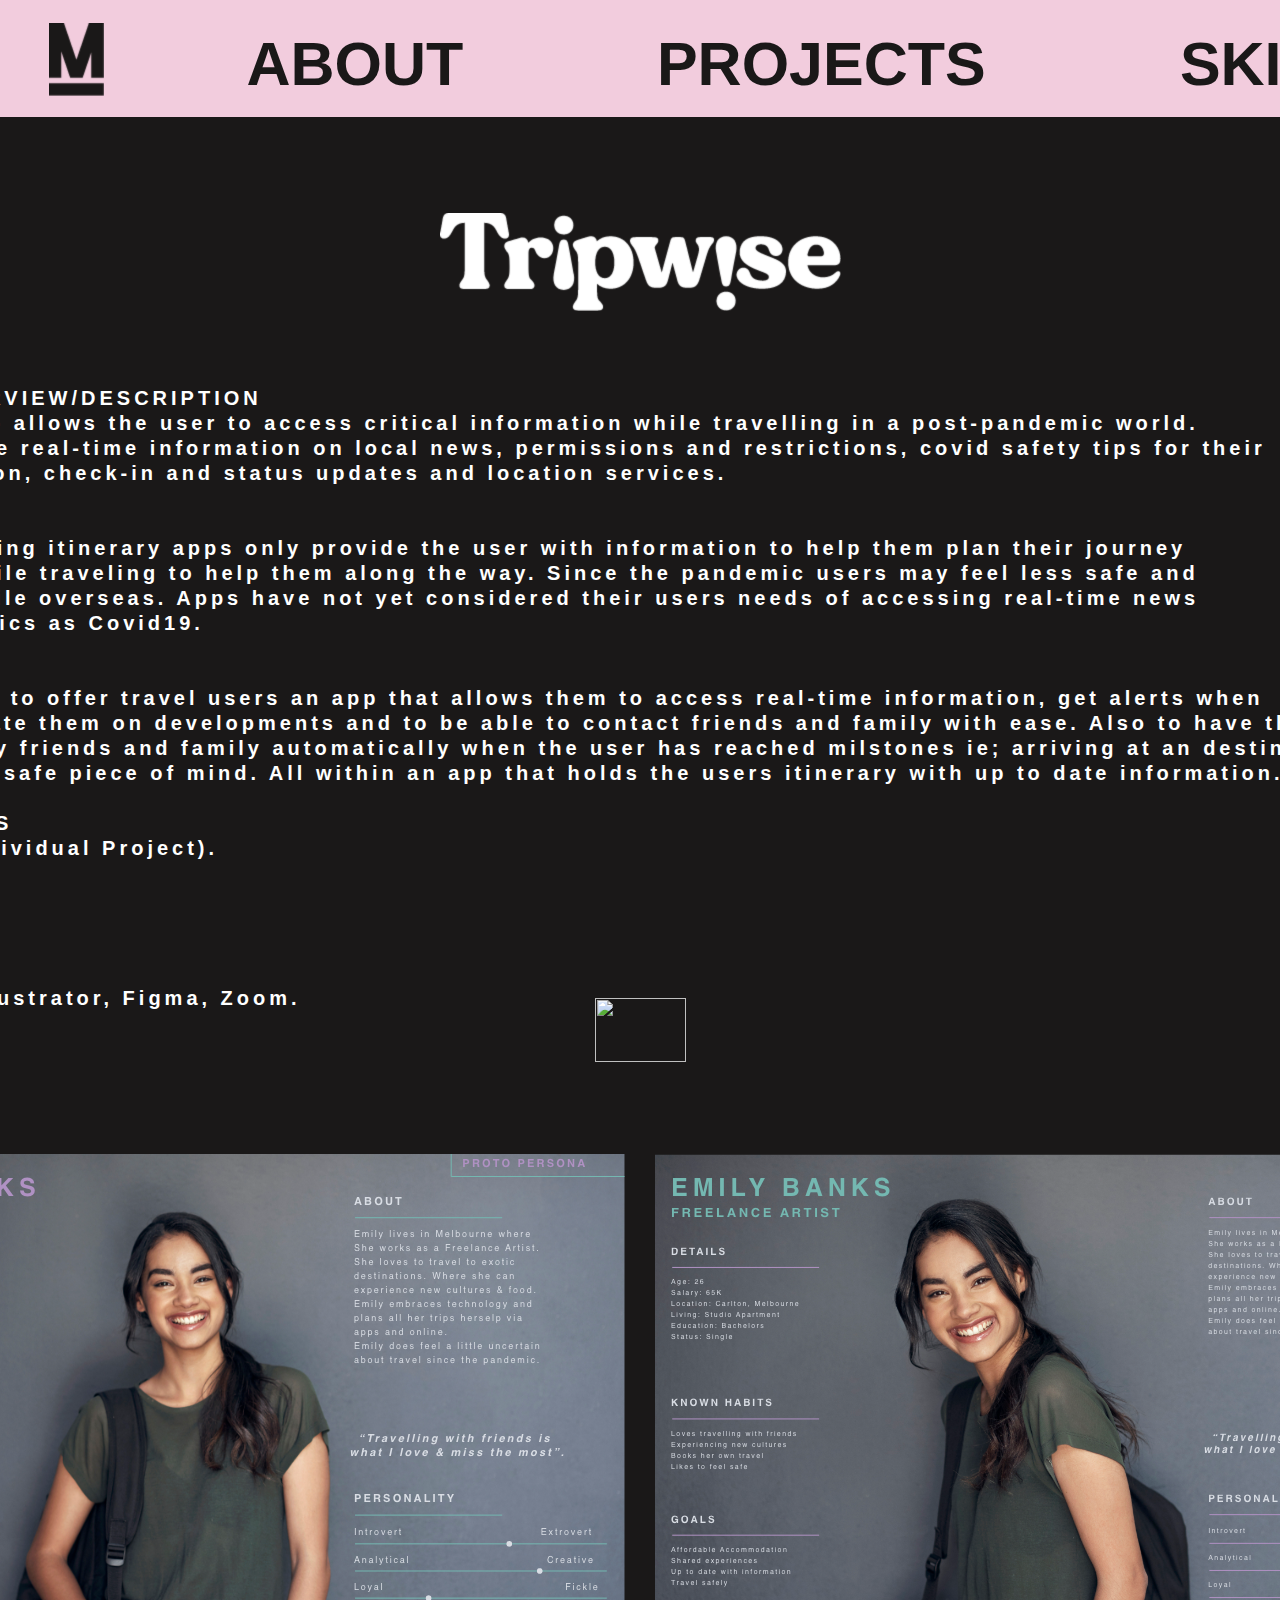
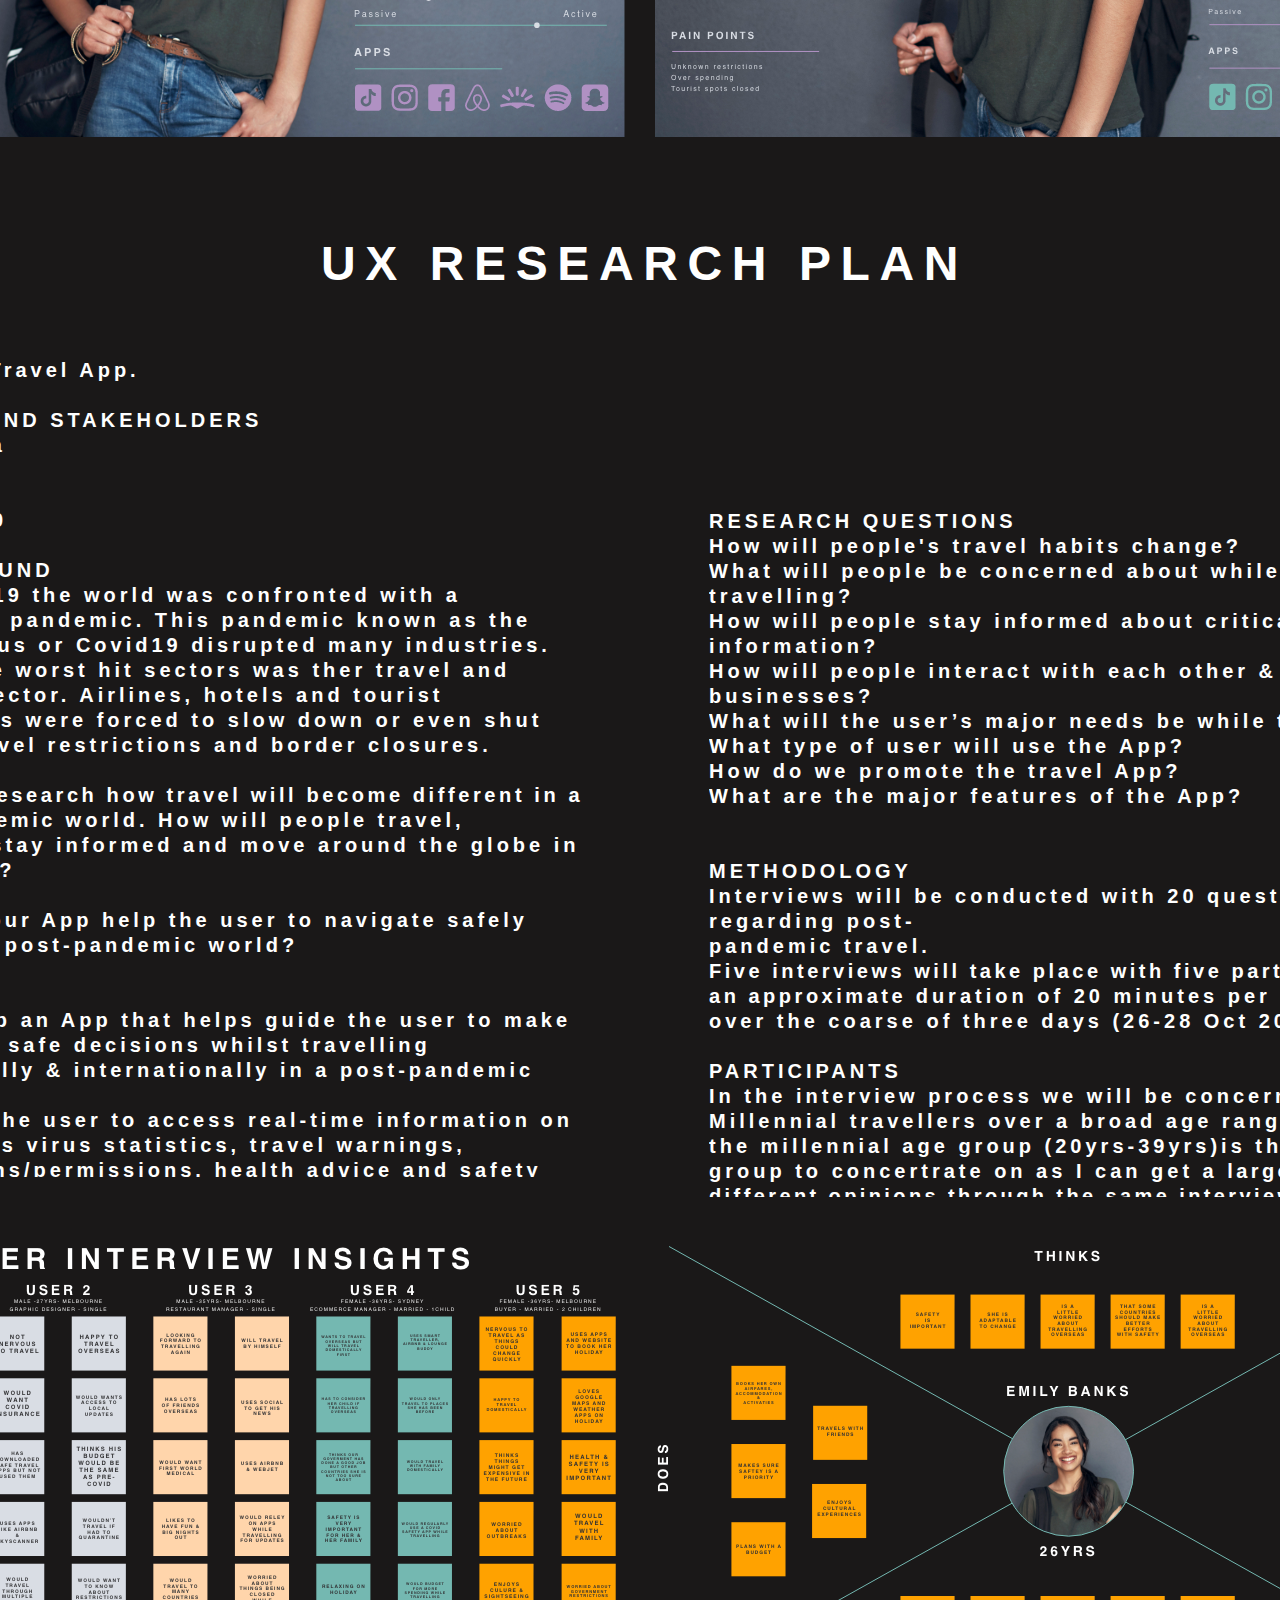
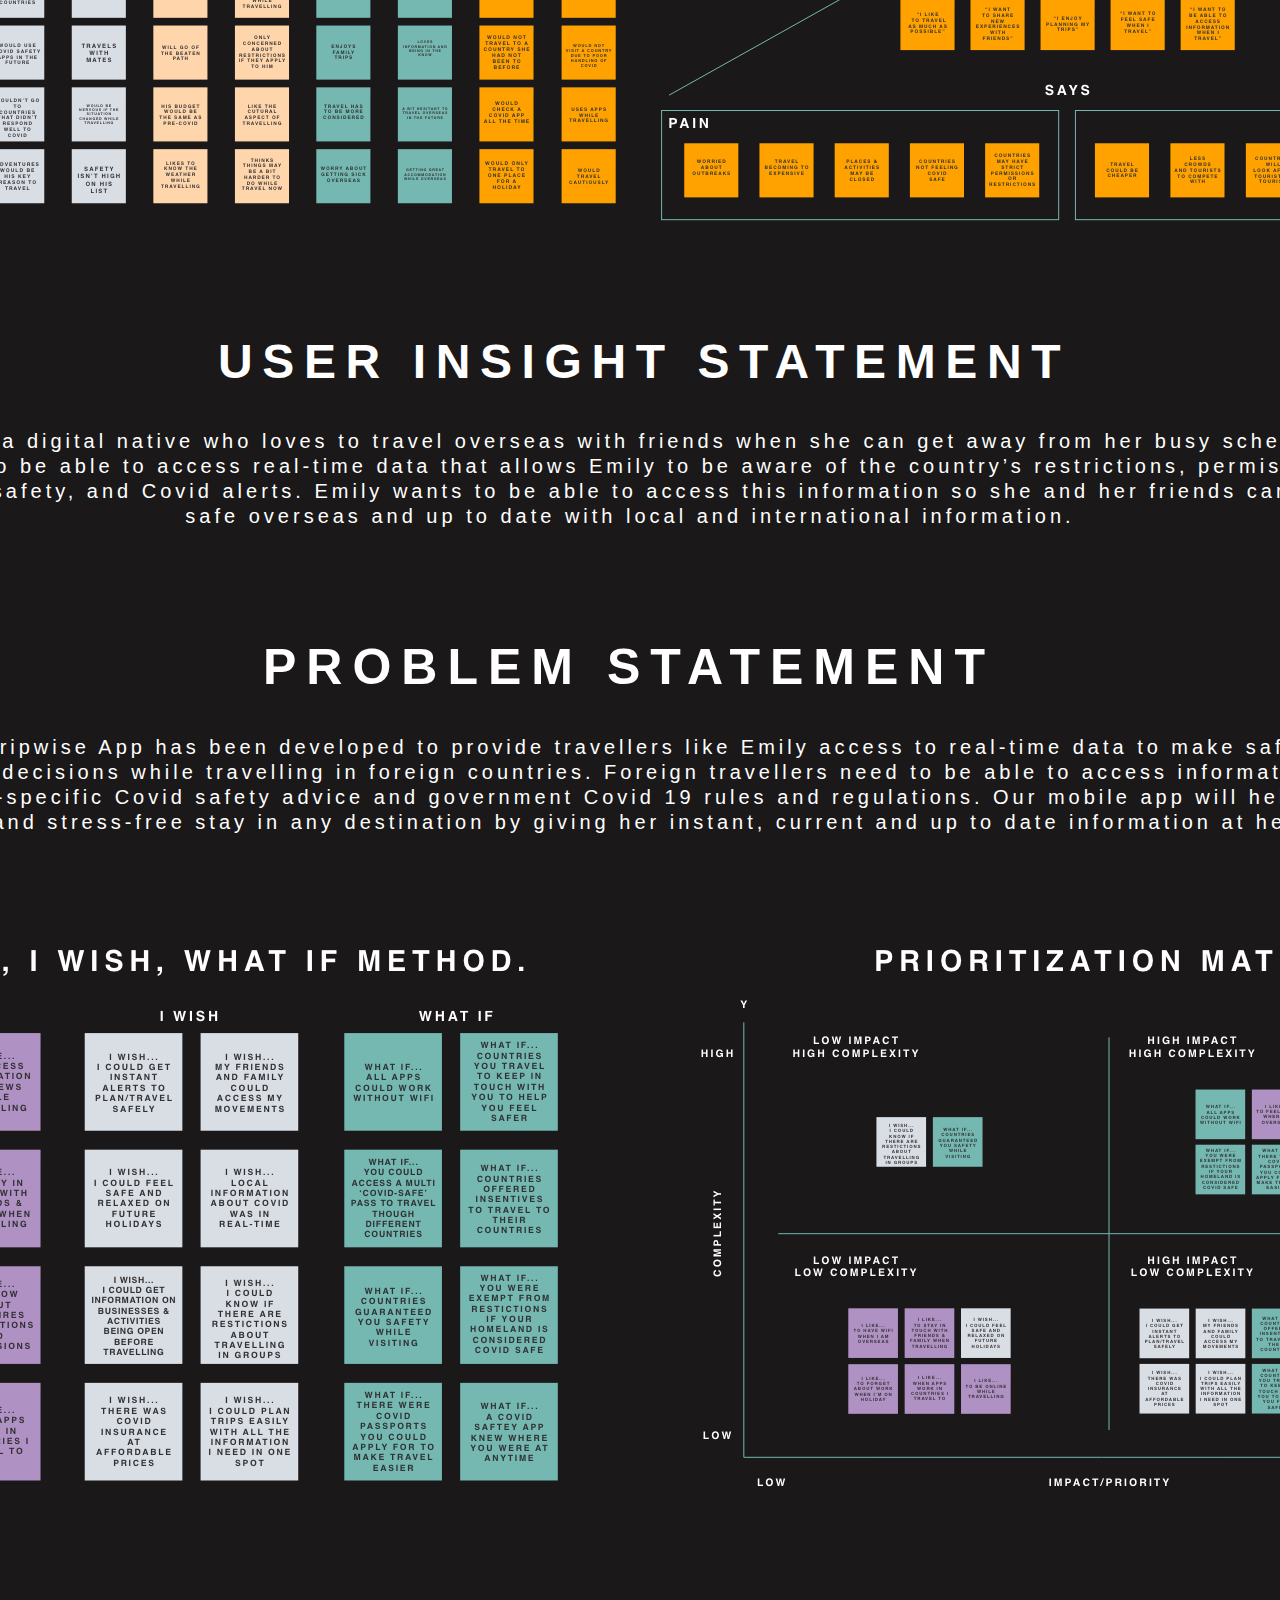
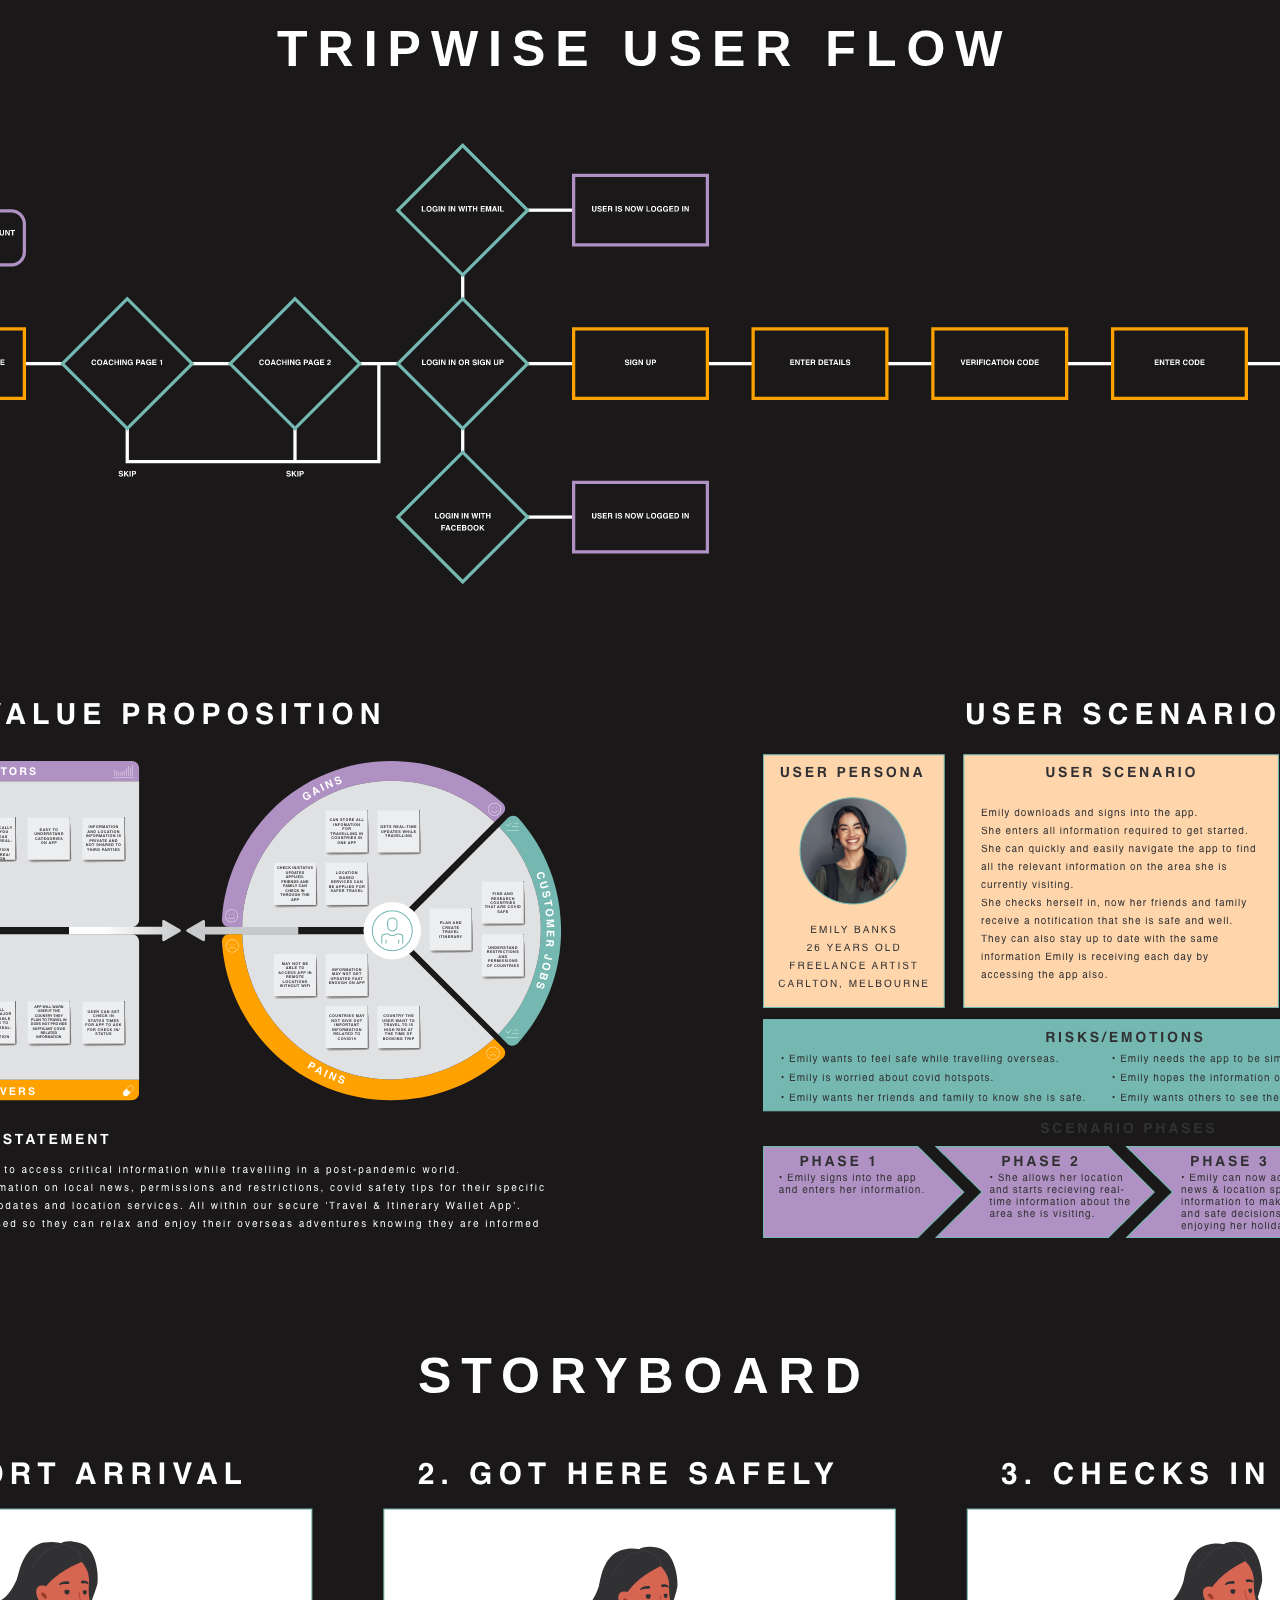
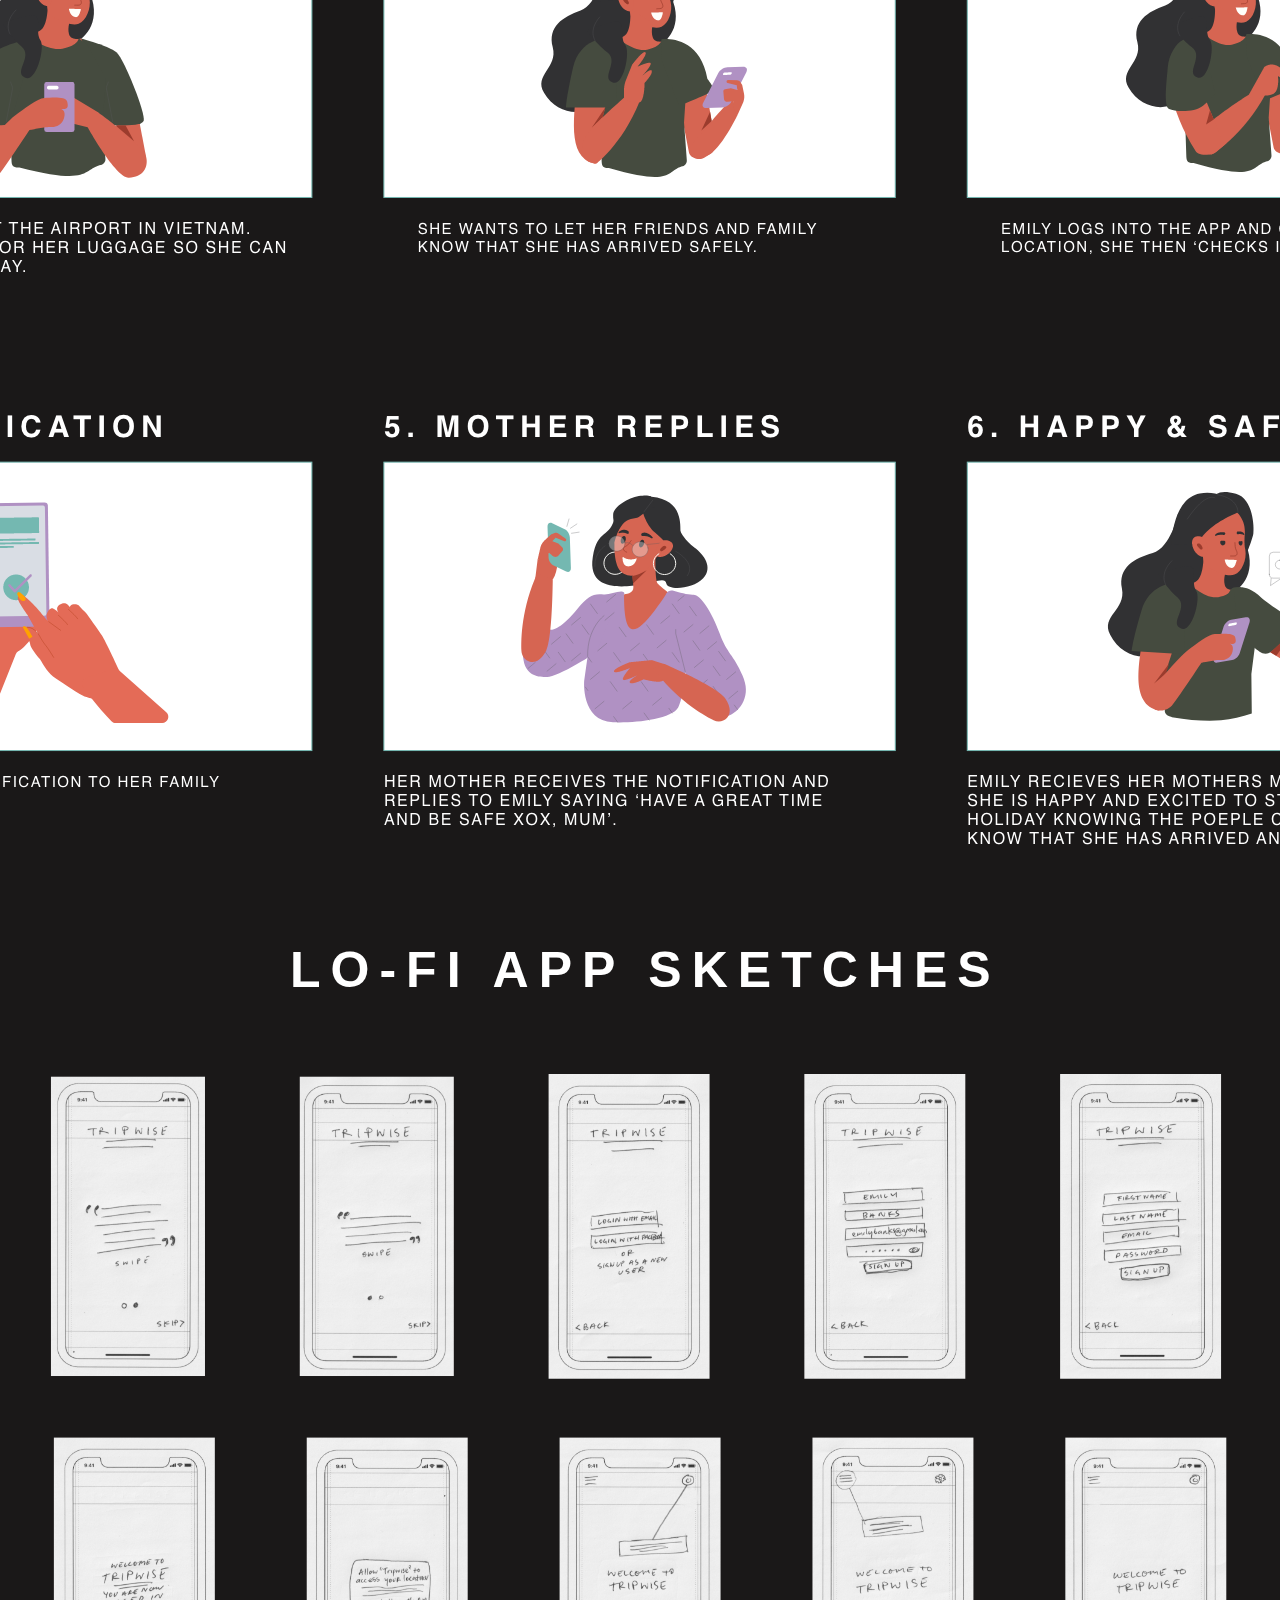
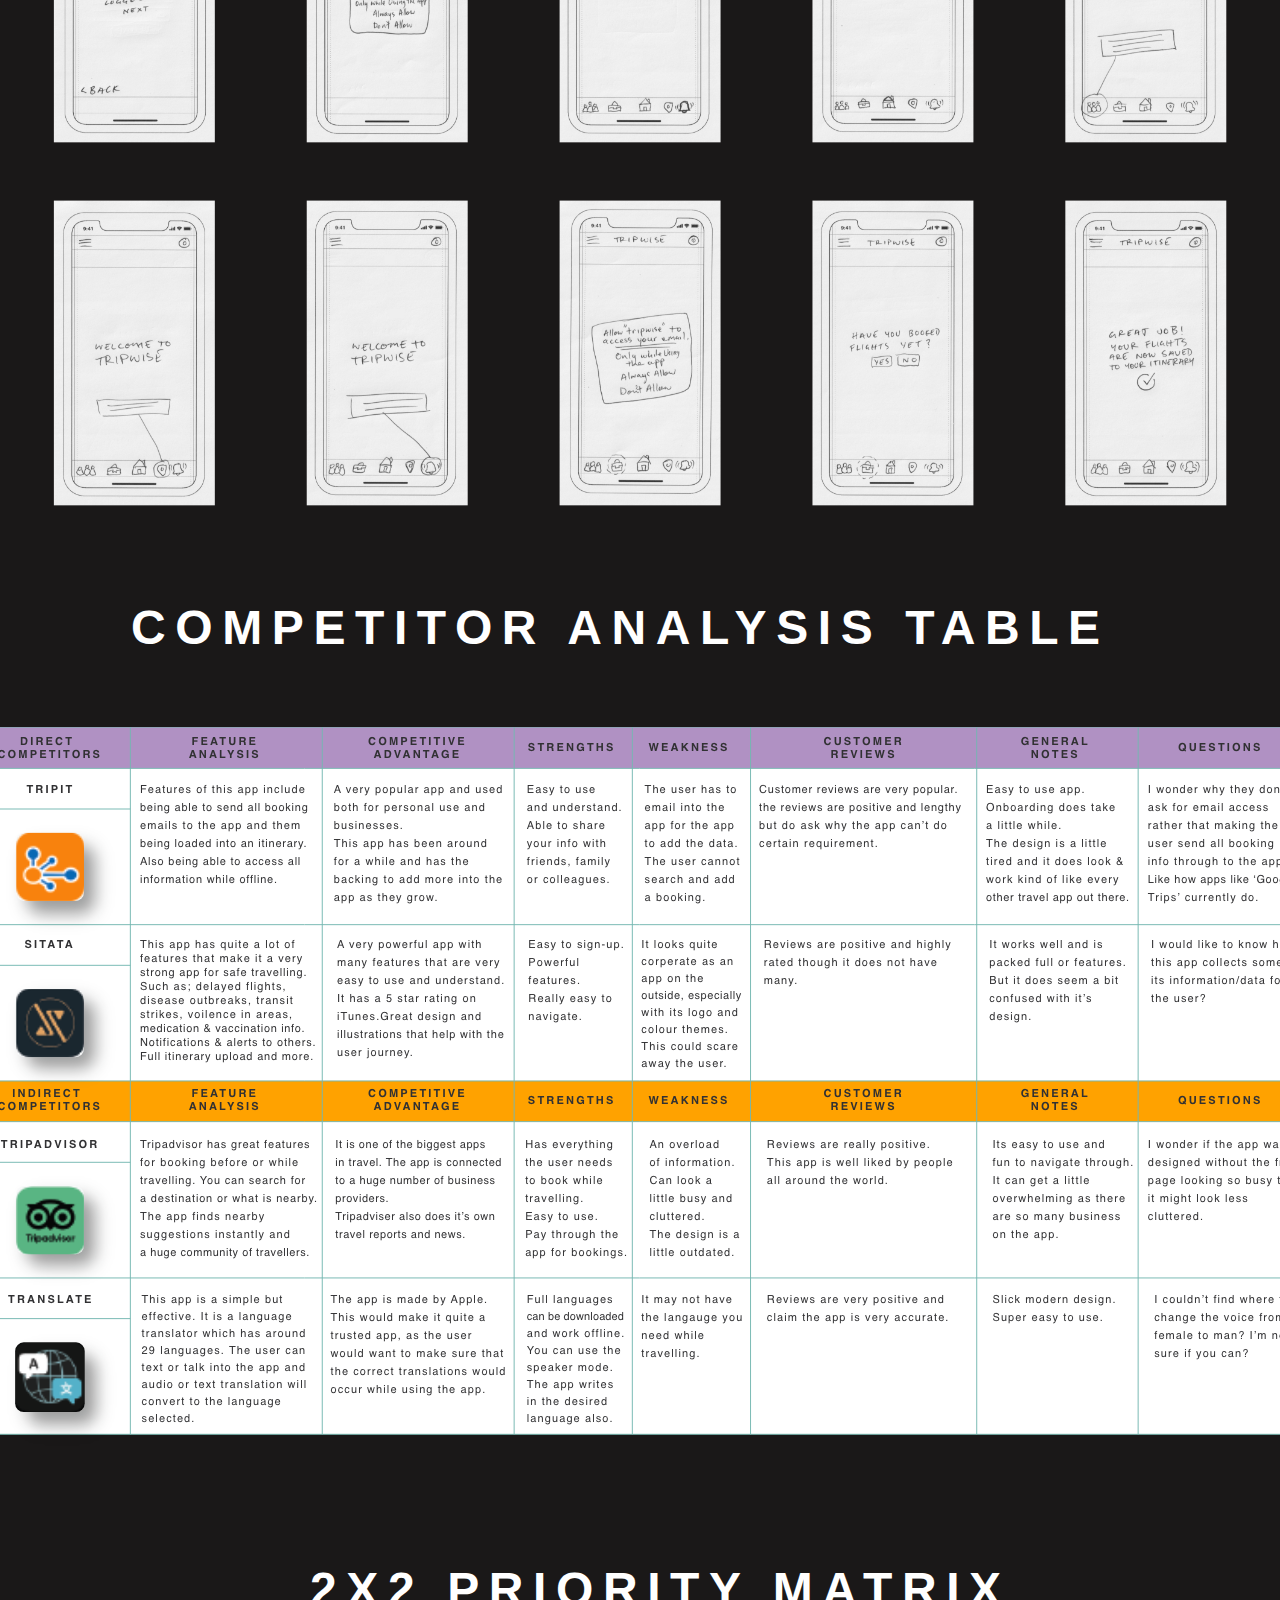
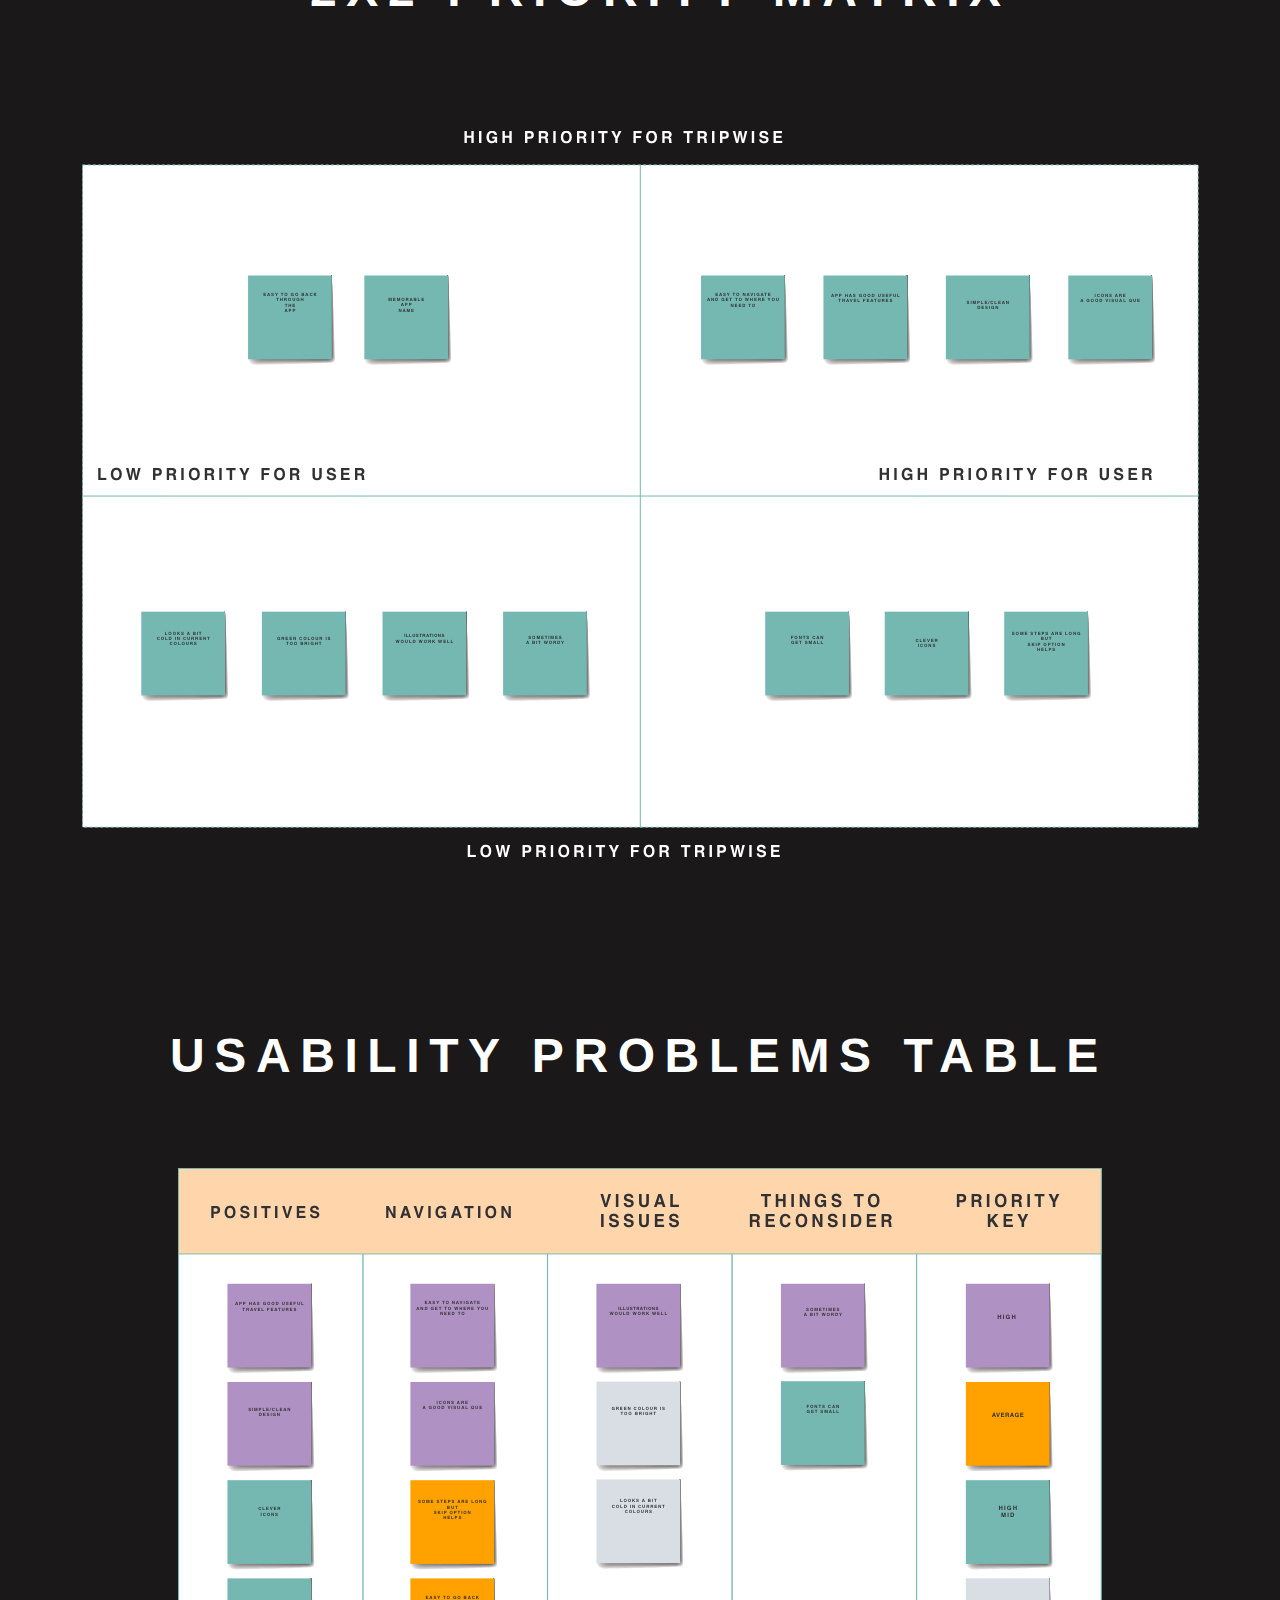
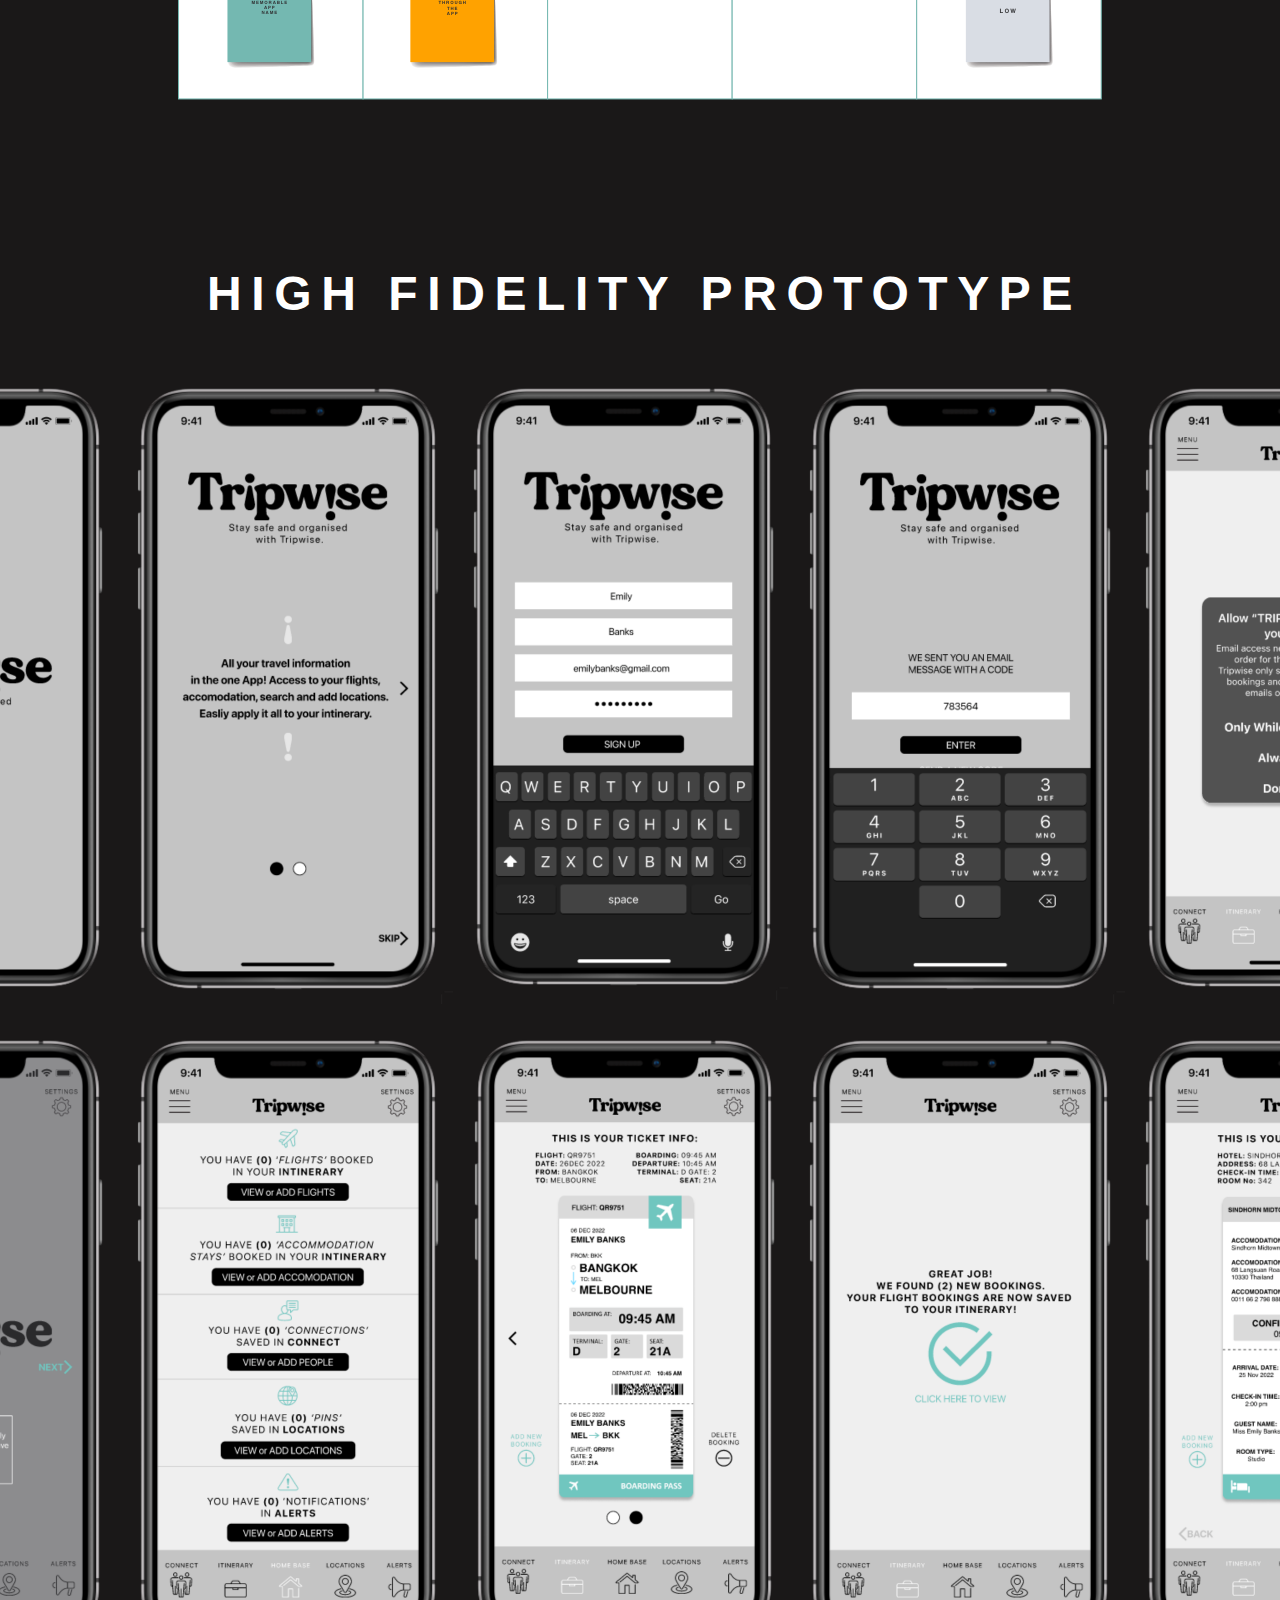
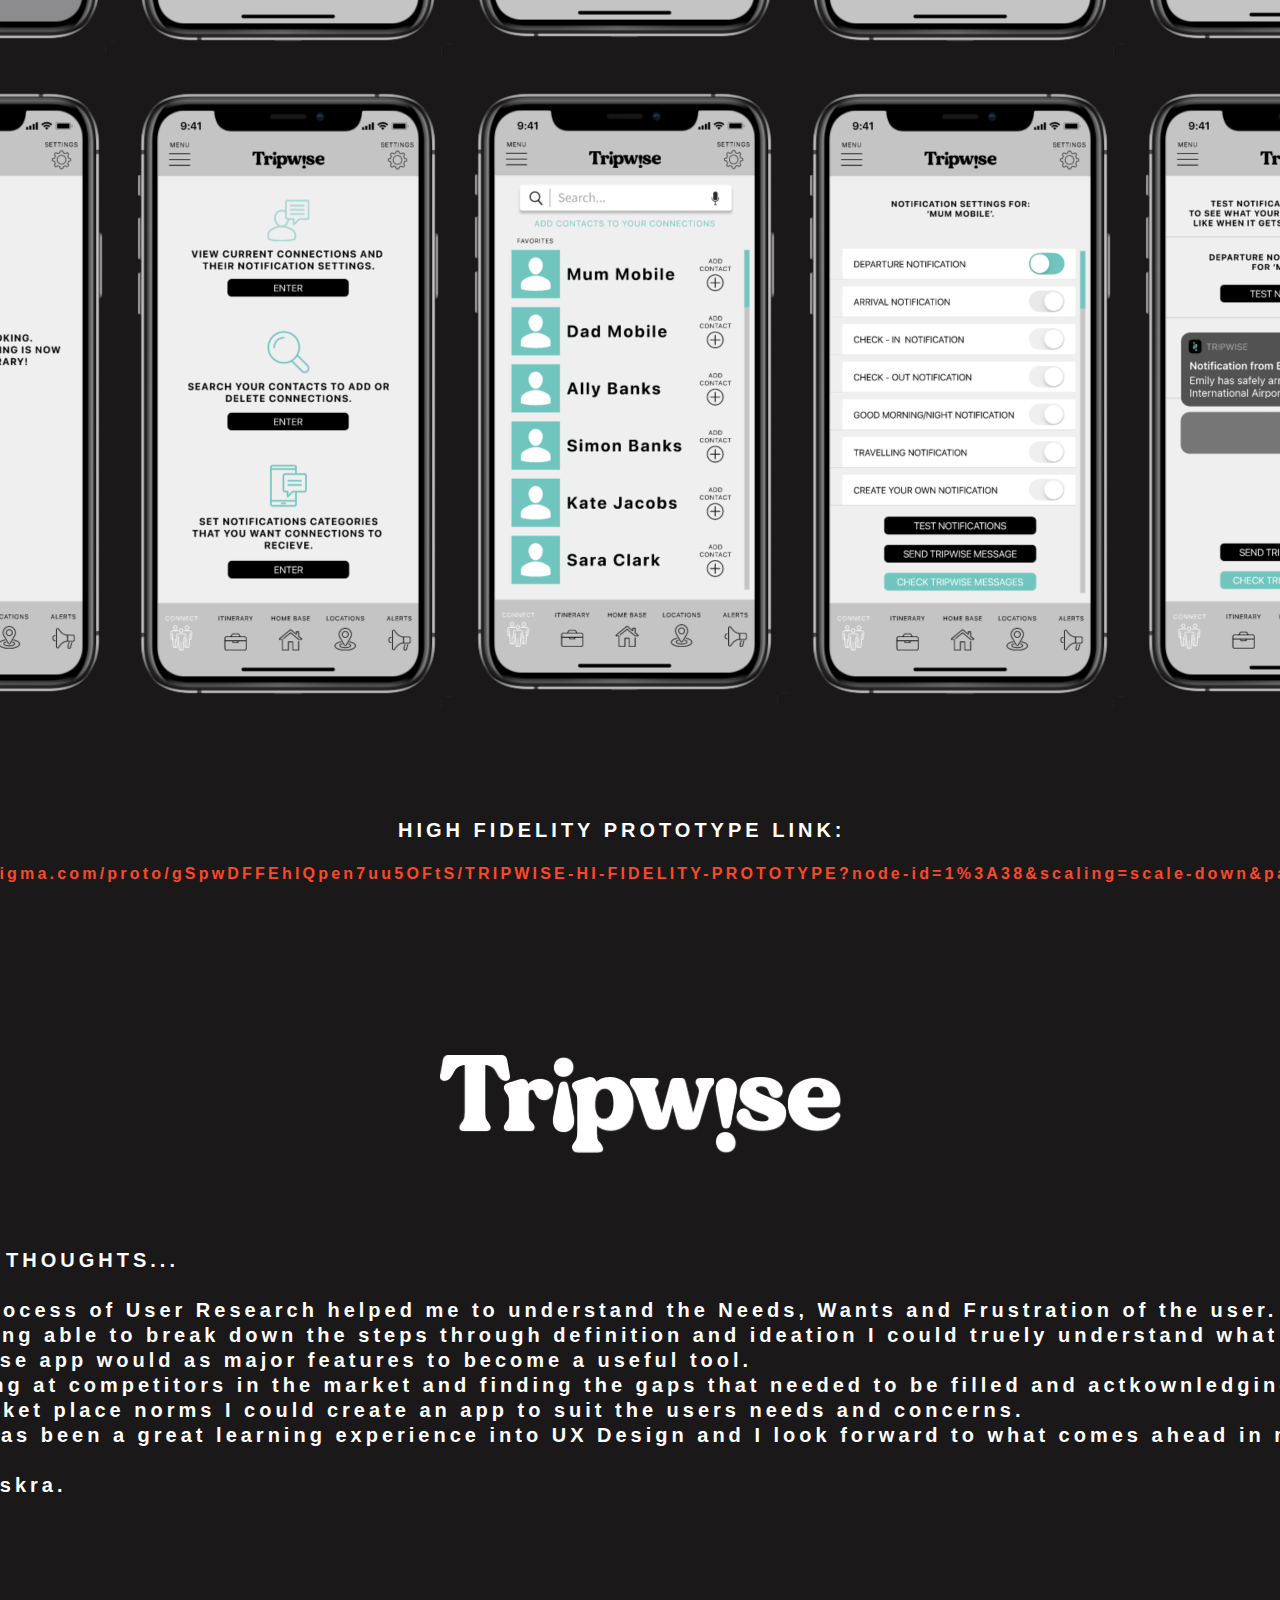
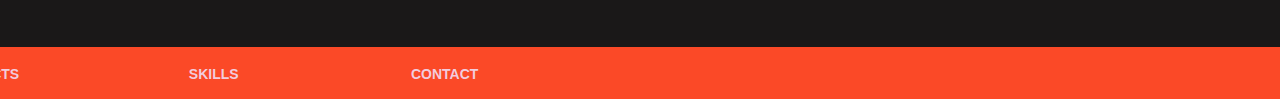
==== tripwise.html @ 187803b4 "UPDATE" ====
<!DOCTYPE html>
<html>
  <head>
    <meta charset="UTF-8" />
    <meta name="viewport" content="width=1920, maximum-scale=1.0" />
    <meta name="og:type" content="website" />
    <meta name="twitter:card" content="photo" />
    <link rel="stylesheet" type="text/css" href="css/tripwise.css" />
    <style>
      @font-face {
        font-family: "Arial-Regular";
        font-style: normal;
        font-weight: 400;
        src: url("https://anima-uploads.s3.amazonaws.com/5c58c99ae21217000c4e869b/arial.otf") format("opentype");
      }

      @font-face {
        font-family: "Helvetica-BoldOblique";
        font-style: normal;
        font-weight: 700;
        src: url("https://anima-uploads.s3.amazonaws.com/5c7cb745985a58000ca31558/Helvetica-BoldOblique.ttf")
          format("truetype");
      }

      @font-face {
        font-family: "Helvetica-Regular";
        font-style: normal;
        font-weight: 400;
        src: url("https://anima-uploads.s3.amazonaws.com/5eae8edb379f4b2f41f99ab5/Helvetica_33244fbeea10f093ae87de7a994c3697.ttf")
          format("truetype");
      }

      @font-face {
        font-family: "Helvetica";
        font-style: normal;
        font-weight: 1 1000;
        src: url("https://anima-uploads.s3.amazonaws.com/5eae8edb379f4b2f41f99ab5/Helvetica_33244fbeea10f093ae87de7a994c3697.ttf")
          format("truetype");
      }

      @font-face {
        font-family: "Helvetica-Bold";
        font-style: normal;
        font-weight: 700;
        src: url("https://anima-uploads.s3.amazonaws.com/5c5ae8b04a6c4e00097c3ec2/Helvetica-Bold.ttf")
          format("truetype");
      }

      .component-wrapper a,
      .screen a {
        text-decoration: none;
        display: contents;
      }

      .full-width-a {
        width: 100%;
      }

      .full-height-a {
        height: 100%;
      }

      .screen textarea:focus,
      .screen input:focus {
        outline: none;
      }

      .screen *,
      .component-wrapper * {
        box-sizing: border-box;
        -webkit-font-smoothing: antialiased;
      }

      .screen div {
        -webkit-text-size-adjust: none;
      }

      .container-center-vertical,
      .container-center-horizontal {
        pointer-events: none;
        display: flex;
        flex-direction: row;
        padding: 0;
        margin: 0;
      }

      .container-center-vertical {
        align-items: center;
        height: 100%;
      }

      .container-center-horizontal {
        justify-content: center;
        width: 100%;
      }

      .container-center-vertical > *,
      .container-center-horizontal > * {
        pointer-events: auto;
        flex-shrink: 0;
      }

      .component-wrapper,
      .screen {
        overflow-wrap: break-word;
        word-wrap: break-word;
        word-break: break-all;
        word-break: break-word;
      }

      .auto-animated div {
        opacity: 0;
        position: absolute;
        --z-index: -1;
      }

      .auto-animated .container-center-vertical,
      .auto-animated .container-center-horizontal {
        opacity: 1;
      }

      .overlay {
        position: absolute;
        opacity: 0;
        display: none;
        top: 0;
        width: 100%;
        height: 100%;
        position: fixed;
      }

      .animate-appear {
        opacity: 0;
        display: block;
        animation: reveal 0.3s ease-in-out 1 normal forwards;
      }

      .animate-disappear {
        opacity: 1;
        display: block;
        animation: reveal 0.3s ease-in-out 1 reverse forwards;
      }

      .animate-nodelay {
        animation-delay: 0s;
      }

      @keyframes reveal {
        from {
          opacity: 0;
        }
        to {
          opacity: 1;
        }
      }
      .align-self-flex-start {
        align-self: flex-start;
      }
      .align-self-flex-end {
        align-self: flex-end;
      }
      .align-self-flex-center {
        align-self: center;
      }
      .valign-text-middle {
        display: flex;
        flex-direction: column;
        justify-content: center;
      }
      .valign-text-bottom {
        display: flex;
        flex-direction: column;
        justify-content: flex-end;
      }
      input:focus {
        outline: none;
      }
      .component-wrapper,
      .component-wrapper * {
        pointer-events: none;
      }

      .component-wrapper a *,
      .component-wrapper a,
      .component-wrapper input,
      .component-wrapper video,
      .component-wrapper iframe,
      .listeners-active,
      .listeners-active * {
        pointer-events: auto;
      }

      .hidden,
      .hidden * {
        visibility: hidden;
        pointer-events: none;
      }

      .smart-layers-pointers,
      .smart-layers-pointers * {
        pointer-events: auto;
        visibility: visible;
      }

      .component-wrapper.not-ready,
      .component-wrapper.not-ready * {
        visibility: hidden !important;
      }

      .listeners-active-click,
      .listeners-active-click * {
        cursor: pointer;
      }

      @font-face {
        font-family: "Arial-Regular";
        font-style: normal;
        font-weight: 400;
        src: url("https://anima-uploads.s3.amazonaws.com/5c58c99ae21217000c4e869b/arial.otf") format("opentype");
      }

      @font-face {
        font-family: "Helvetica-BoldOblique";
        font-style: normal;
        font-weight: 700;
        src: url("https://anima-uploads.s3.amazonaws.com/5c7cb745985a58000ca31558/Helvetica-BoldOblique.ttf")
          format("truetype");
      }

      @font-face {
        font-family: "Helvetica-Regular";
        font-style: normal;
        font-weight: 400;
        src: url("https://anima-uploads.s3.amazonaws.com/5eae8edb379f4b2f41f99ab5/Helvetica_33244fbeea10f093ae87de7a994c3697.ttf")
          format("truetype");
      }

      @font-face {
        font-family: "Helvetica";
        font-style: normal;
        font-weight: 1 1000;
        src: url("https://anima-uploads.s3.amazonaws.com/5eae8edb379f4b2f41f99ab5/Helvetica_33244fbeea10f093ae87de7a994c3697.ttf")
          format("truetype");
      }

      @font-face {
        font-family: "Helvetica-Bold";
        font-style: normal;
        font-weight: 700;
        src: url("https://anima-uploads.s3.amazonaws.com/5c5ae8b04a6c4e00097c3ec2/Helvetica-Bold.ttf")
          format("truetype");
      }
      * {
        box-sizing: border-box;
      }
      .border-3px-azalea {
        border: 3px solid var(--azalea);
      }
      .border-3px-pomegranate {
        border: 3px solid var(--pomegranate);
      }
      .border-3px-white {
        border: 3px solid var(--white);
      }
      .helvetica-bold-azalea-14px {
        color: var(--azalea);
        font-family: var(--font-family-helvetica-bold);
        font-size: var(--font-size-xs);
        font-style: normal;
        font-weight: 700;
      }
      .helvetica-bold-azalea-16px {
        color: var(--azalea);
        font-family: var(--font-family-helvetica-bold);
        font-size: var(--font-size-s);
        font-style: normal;
        font-weight: 700;
      }
      .helvetica-bold-eerie-black-61px {
        color: var(--eerie-black);
        font-family: var(--font-family-helvetica-bold);
        font-size: var(--font-size-xxxl);
        font-style: normal;
        font-weight: 700;
      }
      .helvetica-bold-pomegranate-16px {
        color: var(--pomegranate);
        font-family: var(--font-family-helvetica-bold);
        font-size: var(--font-size-s);
        font-style: normal;
        font-weight: 700;
      }
      .helvetica-bold-white-20px {
        color: var(--white);
        font-family: var(--font-family-helvetica-bold);
        font-size: var(--font-size-m);
        font-style: normal;
        font-weight: 700;
      }
      .helvetica-bold-white-48px {
        color: var(--white);
        font-family: var(--font-family-helvetica-bold);
        font-size: var(--font-size-xl);
        font-style: normal;
        font-weight: 700;
      }
      .helvetica-bold-white-50px {
        color: var(--white);
        font-family: var(--font-family-helvetica-bold);
        font-size: var(--font-size-xxl);
        font-style: normal;
        font-weight: 700;
      }
      .helvetica-normal-eerie-black-16px {
        color: var(--eerie-black);
        font-family: var(--font-family-helvetica);
        font-size: var(--font-size-s);
        font-style: normal;
      }
      .helvetica-regular-normal-white-16px {
        color: var(--white);
        font-family: var(--font-family-helvetica-regular);
        font-size: var(--font-size-s);
        font-style: normal;
        font-weight: 400;
      }
      :root {
        --azalea: rgba(242, 204, 221, 1);
        --eerie-black: rgba(26, 24, 24, 1);
        --font-family-helvetica: "Helvetica", Helvetica;
        --font-family-helvetica-bold: "Helvetica-Bold", Helvetica;
        --font-family-helvetica-regular: "Helvetica-Regular", Helvetica;
        --font-size-l: 37px;
        --font-size-m: 20px;
        --font-size-s: 16px;
        --font-size-xl: 48px;
        --font-size-xs: 14px;
        --font-size-xxl: 50px;
        --font-size-xxxl: 61px;
        --pomegranate: rgba(251, 73, 39, 1);
        --white: rgba(255, 255, 255, 1);
      }
    </style>
    <meta name="author" content="AnimaApp.com - Design to code, Automated." />
  </head>
  <body style="margin: 0; background: rgba(255, 255, 255, 1)">
    <input type="hidden" id="anPageName" name="page" value="tripwise" />
    <div class="container-center-horizontal">
      <div class="tripwise screen">
        <div class="rectangle-1-C61RwL"></div>
        <div class="project-overvie-their-specific-C61RwL helvetica-bold-white-20px">
          <span class="span0-GqlQjP">PROJECT OVERVIEW/DESCRIPTION<br /></span
          ><span class="span1-GqlQjP"
            >Our Mobile App allows the user to access critical information while travelling in a post-pandemic world.
            <br />Fast and simple real-time information on local news, permissions and restrictions, covid safety tips
            for their <br />specific location, check-in and status updates and location services.<br /><br /></span
          ><span class="span2-GqlQjP">THE PROBLEM<br /></span
          ><span class="span3-GqlQjP"
            >Current travelling itinerary apps only provide the user with information to help them plan their journey
            <br />or navigate while traveling to help them along the way. Since the pandemic users may feel less safe
            and<br />uninformed while overseas. Apps have not yet considered their users needs of accessing real-time
            news<br />about such topics as Covid19.<br /><br /></span
          ><span class="span4-GqlQjP">THE SOLUTION<br /></span
          ><span class="span5-GqlQjP"
            >The solution is to offer travel users an app that allows them to access real-time information, get alerts
            when<br />needed to update them on developments and to be able to contact friends and family with ease. Also
            to have the<br />ability to notify friends and family automatically when the user has reached milstones ie;
            arriving at an destination<br />or location for safe piece of mind. All within an app that holds the users
            itinerary with up to date information.<br /><br /></span
          ><span class="span6-GqlQjP">TEAM MEMBERS<br /></span
          ><span class="span7-GqlQjP">Mark Iskra (Individual Project).<br /><br /></span
          ><span class="span8-GqlQjP">MY ROLE<br /></span><span class="span9-GqlQjP">UX Designer <br /><br /></span
          ><span class="span10-GqlQjP">TOOLS<br /></span
          ><span class="span11-GqlQjP">Miro, Adobe Illustrator, Figma, Zoom.</span>
        </div>
        <div class="titletripwise-t-one-of-the-wors-C61RwL helvetica-bold-white-20px">
          <span class="span0-tppS61"><br /></span><span class="span1-tppS61"><br /></span
          ><span class="span2-tppS61"><br /><br />TITLE</span
          ><span class="span3-tppS61"><br />Tripwise Travel App.<br /><br /></span
          ><span class="span4-tppS61">AUTHOR AND STAKEHOLDERS</span
          ><span class="span5-tppS61"> <br />Mark Iskra<br /><br /></span><span class="span6-tppS61">DATE</span
          ><span class="span7-tppS61"> <br />24/10/2020<br /><br /></span
          ><span class="span8-tppS61">BACKGROUND <br /></span
          ><span class="span9-tppS61"
            >In late 2019 the world was confronted with a worldwide pandemic. This pandemic known as the Coronavirus or
            Covid19 disrupted many industries. One of the worst hit sectors was ther travel and tourism sector.
            Airlines, hotels and tourist businesses were forced to slow down or even shut due to travel restrictions and
            border closures.<br /><br /></span
          ><span class="span10-tppS61">I plan to research how travel will become different in a post-pandemic</span
          ><span class="span11-tppS61">
            world. How will people travel, interact, stay informed and move around the globe in the future?<br /><br />How
            will our App help the user to navigate safely through a post-pandemic world?&nbsp;&nbsp;<br /></span
          ><span class="span12-tppS61"><br />GOALS</span
          ><span class="span13-tppS61">
            <br />To develop an App that helps guide the user to make smart and safe decisions whilst travelling
            domestically &amp; internationally in a post-pandemic world.<br />Allowing the user to access real-time
            information on a country&#39;s virus statistics, travel warnings, restrictions/permissions, health advice
            and safety ‘check in’ options.<br /><br /><br
          /></span>
        </div>
        <div class="research-questi-l-the-users-maj-C61RwL helvetica-bold-white-20px">
          <span class="span0-CgVAf7"><br /><br /><br /><br /><br />RESEARCH QUESTIONS <br /></span
          ><span class="span1-CgVAf7"
            >How will people&#39;s travel habits change?<br />What will people be concerned about while travelling?<br />How
            will people stay informed about critical information?<br />How will people interact with each other &amp;
            businesses?<br />What will the user’s major needs be while travelling?<br />What type of user will use the
            App?<br />How do we promote the travel App?<br />What are the major features of the App?
            <br /><br /><br /></span
          ><span class="span2-CgVAf7">METHODOLOGY <br /></span
          ><span class="span3-CgVAf7"
            >Interviews will be conducted with 20 questions regarding post-<br />pandemic travel.<br /></span
          ><span class="span4-CgVAf7">Five interviews will take place with five participants at an approximate</span
          ><span class="span5-CgVAf7">
            duration of 20 minutes per interview, over the coarse of three days (26-28 Oct 2020).<br /><br /></span
          ><span class="span6-CgVAf7">PARTICIPANTS <br /></span
          ><span class="span7-CgVAf7"
            >In the interview process we will be concerntrating on Millennial travellers over a broad age range. I feel
            the millennial age group (20yrs-39yrs)is the perfect group to concertrate on as I can get a </span
          ><span class="span8-CgVAf7">large scope of different opinions through the same interview questions.</span
          ><span class="span9-CgVAf7"><br /><br /><br /><br /></span>
        </div>
        <div class="ux-research-plan-C61RwL helvetica-bold-white-48px">UX RESEARCH PLAN</div>
        <div class="user-insight-statement-C61RwL helvetica-bold-white-48px">USER INSIGHT STATEMENT</div>
        <div class="group-438-C61RwL">
          <div class="group-437-xTX1aG">
            <div class="emily-a-digital-ty-and-covid-al-ajXPUQ">
              Emily, a digital native who loves to travel overseas with friends when she can get away from her busy
              schedule, <br />needs to be able to access real-time data that allows Emily to be aware of the country’s
              restrictions, permissions, <br />Covid safety, and Covid alerts. Emily wants to be able to access this
              information so she and her friends can feel <br />safe overseas and up to date with local and
              international information.
            </div>
          </div>
        </div>
        <div class="problem-statement-C61RwL helvetica-bold-white-50px">PROBLEM STATEMENT</div>
        <div class="the-tripwise-ap-specific-covid-C61RwL">
          The Tripwise App has been developed to provide travellers like Emily access to real-time data to make safe
          and<br />informed decisions while travelling in foreign countries. Foreign travellers need to be able to
          access information about <br />country-specific Covid safety advice and government Covid 19 rules and
          regulations. Our mobile app will help Emily <br />enjoy a safe and stress-free stay in any destination by
          giving her instant, current and up to date information at her fingertips.&nbsp;&nbsp;
        </div>
        <div class="tripwise-user-flow-C61RwL helvetica-bold-white-50px">TRIPWISE USER FLOW</div>
        <img class="group-9402x-C61RwL" src="img/group-940-2x@1x.png" />
        <div class="storyboard-C61RwL helvetica-bold-white-50px">STORYBOARD</div>
        <div class="group-1069-C61RwL">
          <div class="competitor-analysis-table-oYVcHC helvetica-bold-white-48px">COMPETITOR ANALYSIS TABLE</div>
        </div>
        <img class="screen-shot-202-17-at-33255-pm-C61RwL" src="img/screen-shot-2021-04-17-at-3-32-55-pm@1x.png" />
        <img class="screen-shot-202-17-at-33030-pm-C61RwL" src="img/screen-shot-2021-04-17-at-3-30-30-pm@1x.png" />
        <img class="screen-shot-202-17-at-33250-pm-C61RwL" src="img/screen-shot-2021-04-17-at-3-32-50-pm@1x.png" />
        <img class="screen-shot-202-17-at-33237-pm-C61RwL" src="img/screen-shot-2021-04-17-at-3-32-37-pm@1x.png" />
        <img class="screen-shot-202-17-at-33232-pm-C61RwL" src="img/screen-shot-2021-04-17-at-3-32-32-pm@1x.png" />
        <img class="screen-shot-202-17-at-33224-pm-C61RwL" src="img/screen-shot-2021-04-17-at-3-32-24-pm@1x.png" />
        <img class="screen-shot-202-17-at-33212-pm-C61RwL" src="img/screen-shot-2021-04-17-at-3-32-12-pm@1x.png" />
        <img class="screen-shot-202-17-at-33207-pm-C61RwL" src="img/screen-shot-2021-04-17-at-3-32-07-pm@1x.png" />
        <img class="screen-shot-202-17-at-33149-pm-C61RwL" src="img/screen-shot-2021-04-17-at-3-31-49-pm@1x.png" />
        <img class="screen-shot-202-17-at-33142-pm-C61RwL" src="img/screen-shot-2021-04-17-at-3-31-42-pm@1x.png" />
        <img class="screen-shot-202-17-at-33054-pm-C61RwL" src="img/screen-shot-2021-04-17-at-3-30-54-pm@1x.png" />
        <img class="screen-shot-202-17-at-33048-pm-C61RwL" src="img/screen-shot-2021-04-17-at-3-30-48-pm@1x.png" />
        <img class="screen-shot-202-17-at-33040-pm-C61RwL" src="img/screen-shot-2021-04-17-at-3-30-40-pm@1x.png" />
        <img class="screen-shot-202-17-at-33306-pm-C61RwL" src="img/screen-shot-2021-04-17-at-3-33-06-pm@1x.png" />
        <img class="screen-shot-202-17-at-35041-pm-C61RwL" src="img/screen-shot-2021-04-17-at-3-50-41-pm@1x.png" />
        <div class="high-fidelity-prototype-C61RwL helvetica-bold-white-48px">HIGH FIDELITY PROTOTYPE</div>
        <div class="high-fidelity-prototype-link-C61RwL helvetica-bold-white-20px">HIGH FIDELITY PROTOTYPE LINK:</div>
        <a
          href="https://www.figma.com/file/gSpwDFFEhlQpen7uu5OFtS/TRIPWISE-HI-FIDELITY-PROTOTYPE?node-id=1%3A7"
          onclick="window.event.stopPropagation()"
          target="_blank"
          ><div class="httpswwwfigmaco-ownpage-id03-a1-C61RwL helvetica-bold-pomegranate-16px smart-layers-pointers">
            https://www.figma.com/proto/gSpwDFFEhlQpen7uu5OFtS/TRIPWISE-HI-FIDELITY-PROTOTYPE?node-id=1%3A38&amp;scaling=scale-down&amp;page-id=0%3A1
          </div></a
        >
        <div class="final-thoughts-ld-as-major-fea-C61RwL helvetica-bold-white-20px">
          <span class="span0-Wge5s7">FINAL THOUGHTS...</span
          ><span class="span1-Wge5s7">
            <br /><br />The process of User Research helped me to understand the Needs, Wants and Frustration of the
            user. <br />By being able to break down the steps through definition and ideation I could truely understand
            what the<br />Tripwise app would as major features to become a useful tool.<br />Looking at competitors in
            the market and finding the gaps that needed to be filled and actkownledging the areas<br />of market place
            norms I could create an app to suit the users needs and concerns.<br />This has been a great learning
            experience into UX Design and I look forward to what comes ahead in my study.<br /><br /></span
          ><span class="span2-Wge5s7">Mark Iskra.<br /></span>
        </div>
        <div class="group-1163-C61RwL">
          <div class="group-1048-UYZBzt">
            <img class="path-6301-S1sbze" src="img/path-6301@1x.png" />
            <img class="path-6302-S1sbze" src="img/path-6302@1x.png" />
            <img class="path-6303-S1sbze" src="img/path-6303@1x.png" />
            <img class="path-6304-S1sbze" src="img/path-6304@1x.png" />
            <img class="path-6305-S1sbze" src="img/path-6305@1x.png" />
            <img class="path-6306-S1sbze" src="img/path-6306@1x.png" />
            <img class="path-6307-S1sbze" src="img/path-6307@1x.png" />
            <img class="path-6308-S1sbze" src="img/path-6308@1x.png" />
          </div>
          <img class="path-6309-UYZBzt" src="img/path-6309@1x.png" />
          <img class="path-6310-UYZBzt" src="img/path-6310@1x.png" />
        </div>
        <div class="rectangle-2-C61RwL"></div>
        <div class="group-368-C61RwL">
          <div class="about-9tmuuW helvetica-bold-azalea-14px">ABOUT</div>
          <div class="skills-9tmuuW helvetica-bold-azalea-14px">SKILLS</div>
          <div class="projects-9tmuuW helvetica-bold-azalea-14px">PROJECTS</div>
          <div class="contact-9tmuuW helvetica-bold-azalea-14px">CONTACT</div>
        </div>
        <div class="group-369-C61RwL">
          <img class="sociallinkedin2x-gNMGaF" src="img/sociallinkedin-2x-1@1x.png" />
          <img class="socialtwitter2x-gNMGaF" src="img/socialtwitter-2x-1@1x.png" />
          <img class="socialinsta2x-gNMGaF" src="img/socialinsta-2x-1@1x.png" />
        </div>
        <div class="chevron-2x-11x-copy-C61RwL">
          <img
            width="100%"
            height="100%"
            src="https://anima-uploads.s3.amazonaws.com/projects/605b1d5c502207e542537d33/files/chevron-2x-1-1x-copy.gif"
          />
        </div>
        <div class="lo-fi-app-sketches-C61RwL helvetica-bold-white-50px">LO-FI APP SKETCHES</div>
        <div class="x2-x2-priority-matrix-C61RwL helvetica-bold-white-48px">2X2 PRIORITY MATRIX</div>
        <div class="usability-problems-table-C61RwL helvetica-bold-white-48px">USABILITY PROBLEMS TABLE</div>
        <img class="tripwiselogo2x-C61RwL" src="img/tripwiselogo-2x-1@1x.png" />
        <img class="problems2x-C61RwL" src="img/problems-2x@1x.png" />
        <img class="x2x2matrix2x-C61RwL" src="img/2x2matrix-2x@1x.png" />
        <img class="comps2x-C61RwL" src="img/comps-2x@1x.png" />
        <img class="lofisketches2x-C61RwL" src="img/lofisketches-2x@1x.png" />
        <img class="storyboard2x-C61RwL" src="img/storyboard-2x@1x.png" />
        <img class="value2x-C61RwL" src="img/value-2x@1x.png" />
        <img class="scenario2x-C61RwL" src="img/scenario-2x@1x.png" />
        <img class="ilike2x-C61RwL" src="img/ilike-2x@1x.png" />
        <img class="thinks2x-C61RwL" src="img/thinks-2x@1x.png" />
        <img class="interview2x-C61RwL" src="img/interview-2x@1x.png" />
        <img class="protoimage2x-C61RwL" src="img/protoimage-2x@1x.png" />
        <img class="userimage2x-C61RwL" src="img/userimage-2x@1x.png" />
        <div class="rectangle-94-C61RwL"></div>
        <div class="rectangle-95-C61RwL"></div>
        <img class="primatrix22x-C61RwL" src="img/primatrix2-2x@1x.png" />
        <img class="tripwiselogo2x-VMr6Om" src="img/tripwiselogo-2x-1@1x.png" />
        <div class="group-377-C61RwL">
          <a href="index.html" onclick="window.event.stopPropagation()">
            <div class="component-11-2-lvXcn7 smart-layers-pointers">
              <div class="about-ZEb3Bi helvetica-bold-eerie-black-61px">ABOUT</div>
            </div></a
          >
          <a href="index.html" onclick="window.event.stopPropagation()">
            <div class="component-9-2-lvXcn7">
              <div class="skills-ERWTZa helvetica-bold-eerie-black-61px smart-layers-pointers">SKILLS</div>
            </div></a
          >
          <a href="index.html" onclick="window.event.stopPropagation()">
            <div class="component-8-2-lvXcn7">
              <div class="projects-9wlfIU helvetica-bold-eerie-black-61px smart-layers-pointers">PROJECTS</div>
            </div></a
          >
          <a href="index.html" onclick="window.event.stopPropagation()">
            <div class="component-10-2-lvXcn7">
              <div class="contact-IoPQhO helvetica-bold-eerie-black-61px smart-layers-pointers">CONTACT</div>
            </div></a
          >
          <a href="index.html" onclick="window.event.stopPropagation()"
            ><img class="mimainlogo2x-lvXcn7 smart-layers-pointers" src="img/mimainlogo-2x-1@1x.png"
          /></a>
        </div>
      </div>
    </div>
  </body>
</html>
---- css/tripwise.css ----
/* screen - tripwise */

.tripwise {
  background-color: var(--white);
  cursor: pointer;
  height: 14499px;
  overflow: hidden;
  overflow-x: hidden;
  position: relative;
  width: 1920px;
}
.tripwise .about-9tmuuW {
  background-color: transparent;
  height: calc(100.00% + 2px);
  left: 0px;
  letter-spacing: 0.00px;
  line-height: 14px;
  position: absolute;
  text-align: left;
  top: 0px;
  white-space: nowrap;
  width: 52px;
}
.tripwise .about-ZEb3Bi {
  background-color: transparent;
  height: calc(100.00% + 2px);
  left: 0px;
  letter-spacing: 0.00px;
  line-height: 61px;
  position: absolute;
  text-align: left;
  top: 0px;
  white-space: nowrap;
  width: calc(100.00% + 2px);
}
.tripwise .chevron-2x-11x-copy-C61RwL {
  background-color: transparent;
  height: 64px;
  left: 915px;
  overflow: hidden;
  position: absolute;
  top: 998px;
  width: 91px;
}
.tripwise .competitor-analysis-table-oYVcHC {
  background-color: transparent;
  height: calc(100.00% + 2px);
  left: 0px;
  letter-spacing: 9.60px;
  line-height: 41px;
  position: absolute;
  text-align: left;
  top: 4px;
  white-space: nowrap;
  width: calc(100.00% + 2px);
}
.tripwise .component-10-2-lvXcn7 {
  background-color: transparent;
  bottom: calc(39.29% - 24px);
  cursor: pointer;
  height: 61px;
  position: absolute;
  right: 191px;
  width: 294px;
}
.tripwise .component-11-2-lvXcn7 {
  background-color: transparent;
  bottom: calc(39.29% - 24px);
  cursor: pointer;
  height: 61px;
  left: calc(20.93% - 45px);
  pointer-events: auto;
  position: absolute;
  transition: all 0.2s ease;
  width: 217px;
}
.tripwise .component-11-2-lvXcn7:hover {

transform: scale(1.1);
}
.tripwise .component-8-2-lvXcn7 {
  background-color: transparent;
  bottom: calc(39.29% - 24px);
  cursor: pointer;
  height: 61px;
  left: calc(43.46% - 143px);
  position: absolute;
  width: 329px;
}
.tripwise .component-9-2-lvXcn7 {
  background-color: transparent;
  bottom: calc(39.29% - 24px);
  cursor: pointer;
  height: 61px;
  position: absolute;
  right: calc(33.28% - 72px);
  width: 217px;
}
.tripwise .comps2x-C61RwL {
  background-color: transparent;
  height: 721px;
  left: 289px;
  object-fit: cover;
  position: absolute;
  top: 8727px;
  width: 1342px;
}
.tripwise .contact-9tmuuW {
  background-color: transparent;
  height: calc(100.00% + 2px);
  letter-spacing: 0.00px;
  line-height: 14px;
  position: absolute;
  right: -2px;
  text-align: left;
  top: 0px;
  white-space: nowrap;
  width: 69px;
}
.tripwise .contact-IoPQhO {
  background-color: transparent;
  height: calc(100.00% + 2px);
  left: 0px;
  letter-spacing: 0.00px;
  line-height: 61px;
  pointer-events: auto;
  position: absolute;
  text-align: left;
  top: 0px;
  transition: all 0.2s ease;
  white-space: nowrap;
  width: calc(100.00% + 2px);
}
.tripwise .contact-IoPQhO:hover {

transform: scale(1.1);
}
.tripwise .emily-a-digital-ty-and-covid-al-ajXPUQ {
  background-color: transparent;
  color: var(--white);
  font-family: 'Helvetica', Helvetica;
  font-size: 20px;
  font-style: normal;
  height: calc(100.00% + 2px);
  left: 0px;
  letter-spacing: 4.00px;
  line-height: 25px;
  position: absolute;
  text-align: center;
  top: -2px;
  white-space: nowrap;
  width: calc(100.00% + 2px);
}
.tripwise .final-thoughts-ld-as-major-fea-C61RwL {
  background-color: transparent;
  height: auto;
  left: 238px;
  letter-spacing: 4.00px;
  line-height: 25px;
  position: absolute;
  text-align: left;
  top: 14048px;
  white-space: nowrap;
  width: auto;
}
.tripwise .group-1048-UYZBzt {
  background-color: transparent;
  height: 100%;
  left: 0px;
  position: absolute;
  top: 0px;
  width: 100%;
}
.tripwise .group-1069-C61RwL {
  background-color: transparent;
  height: 48px;
  left: 451px;
  position: absolute;
  top: 8603px;
  width: 971px;
}
.tripwise .group-1163-C61RwL {
  background-color: transparent;
  height: 97px;
  left: 760px;
  position: absolute;
  top: 13855px;
  width: 400px;
}
.tripwise .group-368-C61RwL {
  background-color: transparent;
  height: 14px;
  left: 42px;
  position: absolute;
  top: 14467px;
  width: 756px;
}
.tripwise .group-369-C61RwL {
  background-color: transparent;
  height: 20px;
  left: 1775px;
  position: absolute;
  top: 14463px;
  width: 104px;
}
.tripwise .group-377-C61RwL {
  background-color: var(--azalea);
  height: 117px;
  left: -181px;
  position: fixed;
  top: 0px;
  width: 2257px;
}
.tripwise .group-437-xTX1aG {
  background-color: transparent;
  height: 100%;
  left: 0px;
  position: relative;
  top: 0px;
  width: 100%;
}
.tripwise .group-438-C61RwL {
  background-color: transparent;
  height: 95px;
  left: 218px;
  position: absolute;
  top: 3631px;
  width: 1462px;
}
.tripwise .group-9402x-C61RwL {
  background-color: transparent;
  height: 442px;
  left: 209px;
  object-fit: cover;
  position: absolute;
  top: 4943px;
  width: 1539px;
}
.tripwise .high-fidelity-prototype-C61RwL {
  background-color: transparent;
  height: auto;
  left: 527px;
  letter-spacing: 9.60px;
  line-height: 41px;
  position: absolute;
  text-align: left;
  top: 11473px;
  white-space: nowrap;
  width: auto;
}
.tripwise .high-fidelity-prototype-link-C61RwL {
  background-color: transparent;
  height: auto;
  left: 718px;
  letter-spacing: 4.00px;
  line-height: 41px;
  position: absolute;
  text-align: left;
  top: 13610px;
  white-space: nowrap;
  width: auto;
}
.tripwise .httpswwwfigmaco-ownpage-id03-a1-C61RwL {
  background-color: transparent;
  cursor: pointer;
  height: auto;
  left: 178px;
  letter-spacing: 3.20px;
  line-height: 41px;
  pointer-events: auto;
  position: absolute;
  text-align: center;
  top: 13653px;
  transition: all 0.2s ease;
  white-space: nowrap;
  width: auto;
}
.tripwise .httpswwwfigmaco-ownpage-id03-a1-C61RwL:hover {

transform: scale(1.1);
}
.tripwise .ilike2x-C61RwL {
  background-color: transparent;
  height: 537px;
  left: 147px;
  object-fit: cover;
  position: absolute;
  top: 4149px;
  width: 731px;
}
.tripwise .interview2x-C61RwL {
  background-color: transparent;
  height: 574px;
  left: 147px;
  object-fit: cover;
  position: absolute;
  top: 2847px;
  width: 789px;
}
.tripwise .lo-fi-app-sketches-C61RwL {
  background-color: transparent;
  height: auto;
  left: 610px;
  letter-spacing: 10.00px;
  line-height: 51px;
  position: absolute;
  text-align: left;
  top: 7345px;
  white-space: nowrap;
  width: auto;
}
.tripwise .lofisketches2x-C61RwL {
  background-color: transparent;
  height: 1032px;
  left: 121px;
  object-fit: cover;
  position: absolute;
  top: 7474px;
  width: 1679px;
}
.tripwise .mimainlogo2x-lvXcn7 {
  background-color: transparent;
  bottom: calc(47.73% - 35px);
  cursor: pointer;
  height: 73px;
  left: 230px;
  object-fit: cover;
  pointer-events: auto;
  position: absolute;
  transition: all 0.2s ease;
  width: 55px;
}
.tripwise .mimainlogo2x-lvXcn7:hover {

transform: scale(1.1);
}
.tripwise .path-6301-S1sbze {
  background-color: transparent;
  height: 76px;
  left: 1px;
  object-fit: cover;
  position: absolute;
  top: 0px;
  width: 69px;
}
.tripwise .path-6302-S1sbze {
  background-color: transparent;
  bottom: calc(46.69% - 24px);
  height: 52px;
  left: calc(18.30% - 9px);
  object-fit: cover;
  position: absolute;
  width: 49px;
}
.tripwise .path-6303-S1sbze {
  background-color: transparent;
  bottom: calc(43.51% - 22px);
  height: 50px;
  left: calc(29.87% - 6px);
  object-fit: cover;
  position: absolute;
  width: 21px;
}
.tripwise .path-6304-S1sbze {
  background-color: transparent;
  bottom: 1px;
  height: 74px;
  left: calc(39.12% - 24px);
  object-fit: cover;
  position: absolute;
  width: 61px;
}
.tripwise .path-6305-S1sbze {
  background-color: transparent;
  bottom: calc(48.32% - 24px);
  height: 51px;
  object-fit: cover;
  position: absolute;
  right: calc(39.92% - 34px);
  width: 84px;
}
.tripwise .path-6306-S1sbze {
  background-color: transparent;
  height: calc(100.00% - 47px);
  object-fit: cover;
  position: absolute;
  right: calc(27.36% - 6px);
  top: 23px;
  width: 21px;
}
.tripwise .path-6307-S1sbze {
  background-color: transparent;
  bottom: calc(48.22% - 25px);
  height: 53px;
  object-fit: cover;
  position: absolute;
  right: 54px;
  width: 49px;
}
.tripwise .path-6308-S1sbze {
  background-color: transparent;
  bottom: calc(48.16% - 25px);
  height: 52px;
  object-fit: cover;
  position: absolute;
  right: 0px;
  width: 52px;
}
.tripwise .path-6309-UYZBzt {
  background-color: transparent;
  height: 19px;
  left: calc(29.97% - 6px);
  object-fit: cover;
  position: absolute;
  top: 3px;
  width: 19px;
}
.tripwise .path-6310-UYZBzt {
  background-color: transparent;
  bottom: 1px;
  height: 19px;
  object-fit: cover;
  position: absolute;
  right: calc(27.47% - 5px);
  width: 19px;
}
.tripwise .primatrix22x-C61RwL {
  background-color: transparent;
  height: 540px;
  left: 1020px;
  object-fit: cover;
  position: absolute;
  top: 4149px;
  width: 780px;
}
.tripwise .problem-statement-C61RwL {
  background-color: transparent;
  height: auto;
  left: 583px;
  letter-spacing: 10.00px;
  line-height: 25px;
  position: absolute;
  text-align: left;
  top: 3855px;
  white-space: nowrap;
  width: auto;
}
.tripwise .problems2x-C61RwL {
  background-color: transparent;
  height: 532px;
  left: 498px;
  object-fit: cover;
  position: absolute;
  top: 10768px;
  width: 924px;
}
.tripwise .project-overvie-their-specific-C61RwL {
  background-color: transparent;
  height: auto;
  left: 120px;
  letter-spacing: 4.00px;
  line-height: 25px;
  position: absolute;
  text-align: left;
  top: 386px;
  white-space: nowrap;
  width: auto;
}
.tripwise .projects-9tmuuW {
  background-color: transparent;
  height: calc(100.00% + 2px);
  left: calc(32.64% - 25px);
  letter-spacing: 0.00px;
  line-height: 14px;
  position: absolute;
  text-align: left;
  top: 0px;
  white-space: nowrap;
  width: 77px;
}
.tripwise .projects-9wlfIU {
  background-color: transparent;
  height: calc(100.00% + 2px);
  left: 0px;
  letter-spacing: 0.00px;
  line-height: 61px;
  pointer-events: auto;
  position: absolute;
  text-align: left;
  top: 0px;
  transition: all 0.2s ease;
  white-space: nowrap;
  width: calc(100.00% + 2px);
}
.tripwise .projects-9wlfIU:hover {

transform: scale(1.1);
}
.tripwise .protoimage2x-C61RwL {
  background-color: transparent;
  height: 583px;
  left: 120px;
  object-fit: cover;
  position: absolute;
  top: 1154px;
  width: 825px;
}
.tripwise .rectangle-1-C61RwL {
  background-color: var(--eerie-black);
  height: 14382px;
  left: 0px;
  position: absolute;
  top: 117px;
  width: 1920px;
}
.tripwise .rectangle-2-C61RwL {
  background-color: var(--pomegranate);
  height: 52px;
  left: 0px;
  position: absolute;
  top: 14447px;
  width: 1920px;
}
.tripwise .rectangle-94-C61RwL {
  background-color: var(--azalea);
  height: 117px;
  left: 498px;
  position: absolute;
  top: 0px;
  width: 101px;
}
.tripwise .rectangle-95-C61RwL {
  background-color: var(--azalea);
  height: 117px;
  left: 120px;
  position: absolute;
  top: 0px;
  width: 101px;
}
.tripwise .research-questi-l-the-users-maj-C61RwL {
  background-color: transparent;
  height: 813px;
  left: 1029px;
  letter-spacing: 4.00px;
  line-height: 25px;
  overflow: hidden;
  position: absolute;
  text-align: left;
  top: 1984px;
  width: 720px;
}
.tripwise .scenario2x-C61RwL {
  background-color: transparent;
  height: 537px;
  left: 1083px;
  object-fit: cover;
  position: absolute;
  top: 5502px;
  width: 717px;
}
.tripwise .screen-shot-202-17-at-33030-pm-C61RwL {
  background-color: transparent;
  height: 631px;
  left: 443px;
  object-fit: cover;
  position: absolute;
  top: 11573px;
  width: 330px;
}
.tripwise .screen-shot-202-17-at-33040-pm-C61RwL {
  background-color: transparent;
  height: 627px;
  left: 780px;
  object-fit: cover;
  position: absolute;
  top: 12225px;
  width: 329px;
}
.tripwise .screen-shot-202-17-at-33048-pm-C61RwL {
  background-color: transparent;
  height: 631px;
  left: 1115px;
  object-fit: cover;
  position: absolute;
  top: 12225px;
  width: 330px;
}
.tripwise .screen-shot-202-17-at-33054-pm-C61RwL {
  background-color: transparent;
  height: 629px;
  left: 1451px;
  object-fit: cover;
  position: absolute;
  top: 11573px;
  width: 330px;
}
.tripwise .screen-shot-202-17-at-33142-pm-C61RwL {
  background-color: transparent;
  height: 627px;
  left: 779px;
  object-fit: cover;
  position: absolute;
  top: 11573px;
  width: 329px;
}
.tripwise .screen-shot-202-17-at-33149-pm-C61RwL {
  background-color: transparent;
  height: 631px;
  left: 1115px;
  object-fit: cover;
  position: absolute;
  top: 11573px;
  width: 330px;
}
.tripwise .screen-shot-202-17-at-33207-pm-C61RwL {
  background-color: transparent;
  height: 629px;
  left: 107px;
  object-fit: cover;
  position: absolute;
  top: 12225px;
  width: 330px;
}
.tripwise .screen-shot-202-17-at-33212-pm-C61RwL {
  background-color: transparent;
  height: 631px;
  left: 443px;
  object-fit: cover;
  position: absolute;
  top: 12225px;
  width: 330px;
}
.tripwise .screen-shot-202-17-at-33224-pm-C61RwL {
  background-color: transparent;
  height: 629px;
  left: 1451px;
  object-fit: cover;
  position: absolute;
  top: 12225px;
  width: 330px;
}
.tripwise .screen-shot-202-17-at-33232-pm-C61RwL {
  background-color: transparent;
  height: 631px;
  left: 443px;
  object-fit: cover;
  position: absolute;
  top: 12878px;
  width: 330px;
}
.tripwise .screen-shot-202-17-at-33237-pm-C61RwL {
  background-color: transparent;
  height: 627px;
  left: 780px;
  object-fit: cover;
  position: absolute;
  top: 12878px;
  width: 329px;
}
.tripwise .screen-shot-202-17-at-33250-pm-C61RwL {
  background-color: transparent;
  height: 631px;
  left: 1115px;
  object-fit: cover;
  position: absolute;
  top: 12878px;
  width: 330px;
}
.tripwise .screen-shot-202-17-at-33255-pm-C61RwL {
  background-color: transparent;
  height: 629px;
  left: 1451px;
  object-fit: cover;
  position: absolute;
  top: 12878px;
  width: 330px;
}
.tripwise .screen-shot-202-17-at-33306-pm-C61RwL {
  background-color: transparent;
  height: 629px;
  left: 107px;
  object-fit: cover;
  position: absolute;
  top: 12878px;
  width: 330px;
}
.tripwise .screen-shot-202-17-at-35041-pm-C61RwL {
  background-color: transparent;
  height: 629px;
  left: 107px;
  object-fit: cover;
  position: absolute;
  top: 11573px;
  width: 330px;
}
.tripwise .skills-9tmuuW {
  background-color: transparent;
  height: calc(100.00% + 2px);
  letter-spacing: 0.00px;
  line-height: 14px;
  position: absolute;
  right: calc(33.62% - 17px);
  text-align: left;
  top: 0px;
  white-space: nowrap;
  width: 52px;
}
.tripwise .skills-ERWTZa {
  background-color: transparent;
  height: calc(100.00% + 2px);
  left: 0px;
  letter-spacing: 0.00px;
  line-height: 61px;
  pointer-events: auto;
  position: absolute;
  text-align: left;
  top: 0px;
  transition: all 0.2s ease;
  white-space: nowrap;
  width: calc(100.00% + 2px);
}
.tripwise .skills-ERWTZa:hover {

transform: scale(1.1);
}
.tripwise .socialinsta2x-gNMGaF {
  background-color: transparent;
  height: 100%;
  left: 0px;
  object-fit: cover;
  position: absolute;
  top: 0px;
  width: 20px;
}
.tripwise .sociallinkedin2x-gNMGaF {
  background-color: transparent;
  height: 100%;
  object-fit: cover;
  position: absolute;
  right: 0px;
  top: 0px;
  width: 20px;
}
.tripwise .socialtwitter2x-gNMGaF {
  background-color: transparent;
  height: 100%;
  left: calc(50.00% - 12px);
  object-fit: cover;
  position: absolute;
  top: 0px;
  width: 24px;
}
.tripwise .span0-CgVAf7 {
  color: rgba(255,255,255,1.0);
  font-family: 'Helvetica-Bold', Helvetica;
  font-size: 20px;
  font-style: normal;
  font-weight: 700;
}
.tripwise .span0-GqlQjP {
  color: rgba(255,255,255,1.0);
  font-family: 'Helvetica-Bold', Helvetica;
  font-size: 20px;
  font-style: normal;
  font-weight: 700;
}
.tripwise .span0-Wge5s7 {
  color: rgba(255,255,255,1.0);
  font-family: 'Helvetica-Bold', Helvetica;
  font-size: 20px;
  font-style: normal;
  font-weight: 700;
}
.tripwise .span0-tppS61 {
  color: rgba(255,255,255,1.0);
  font-family: 'Helvetica-Bold', Helvetica;
  font-size: 20px;
  font-style: normal;
  font-weight: 700;
}
.tripwise .span1-CgVAf7 {
  color: rgba(255,255,255,1.0);
  font-family: 'Helvetica', Helvetica;
  font-size: 20px;
  font-style: normal;
}
.tripwise .span1-GqlQjP {
  color: rgba(255,255,255,1.0);
  font-family: 'Helvetica', Helvetica;
  font-size: 20px;
  font-style: normal;
}
.tripwise .span1-Wge5s7 {
  color: rgba(255,255,255,1.0);
  font-family: 'Helvetica', Helvetica;
  font-size: 20px;
  font-style: normal;
}
.tripwise .span1-tppS61 {
  color: rgba(255,255,255,1.0);
  font-family: 'Helvetica', Helvetica;
  font-size: 20px;
  font-style: normal;
}
.tripwise .span10-GqlQjP {
  color: rgba(255,255,255,1.0);
  font-family: 'Helvetica-Bold', Helvetica;
  font-size: 20px;
  font-style: normal;
  font-weight: 700;
}
.tripwise .span10-tppS61 {
  color: rgba(255,255,255,1.0);
  font-family: 'Helvetica', Helvetica;
  font-size: 20px;
  font-style: normal;
  letter-spacing: 3.60px;
}
.tripwise .span11-GqlQjP {
  color: rgba(255,255,255,1.0);
  font-family: 'Helvetica', Helvetica;
  font-size: 20px;
  font-style: normal;
}
.tripwise .span11-tppS61 {
  color: rgba(255,255,255,1.0);
  font-family: 'Helvetica', Helvetica;
  font-size: 20px;
  font-style: normal;
}
.tripwise .span12-tppS61 {
  color: rgba(255,255,255,1.0);
  font-family: 'Helvetica-Bold', Helvetica;
  font-size: 20px;
  font-style: normal;
  font-weight: 700;
}
.tripwise .span13-tppS61 {
  color: rgba(255,255,255,1.0);
  font-family: 'Helvetica', Helvetica;
  font-size: 20px;
  font-style: normal;
}
.tripwise .span2-CgVAf7 {
  color: rgba(255,255,255,1.0);
  font-family: 'Helvetica-Bold', Helvetica;
  font-size: 20px;
  font-style: normal;
  font-weight: 700;
}
.tripwise .span2-GqlQjP {
  color: rgba(255,255,255,1.0);
  font-family: 'Helvetica-Bold', Helvetica;
  font-size: 20px;
  font-style: normal;
  font-weight: 700;
}
.tripwise .span2-Wge5s7 {
  color: rgba(255,255,255,1.0);
  font-family: 'Helvetica-Bold', Helvetica;
  font-size: 20px;
  font-style: normal;
  font-weight: 700;
}
.tripwise .span2-tppS61 {
  color: rgba(255,255,255,1.0);
  font-family: 'Helvetica-Bold', Helvetica;
  font-size: 20px;
  font-style: normal;
  font-weight: 700;
}
.tripwise .span3-CgVAf7 {
  color: rgba(255,255,255,1.0);
  font-family: 'Helvetica', Helvetica;
  font-size: 20px;
  font-style: normal;
}
.tripwise .span3-GqlQjP {
  color: rgba(255,255,255,1.0);
  font-family: 'Helvetica', Helvetica;
  font-size: 20px;
  font-style: normal;
}
.tripwise .span3-tppS61 {
  color: rgba(255,255,255,1.0);
  font-family: 'Helvetica', Helvetica;
  font-size: 20px;
  font-style: normal;
}
.tripwise .span4-CgVAf7 {
  color: rgba(255,255,255,1.0);
  font-family: 'Helvetica', Helvetica;
  font-size: 20px;
  font-style: normal;
  letter-spacing: 3.52px;
}
.tripwise .span4-GqlQjP {
  color: rgba(255,255,255,1.0);
  font-family: 'Helvetica-Bold', Helvetica;
  font-size: 20px;
  font-style: normal;
  font-weight: 700;
}
.tripwise .span4-tppS61 {
  color: rgba(255,255,255,1.0);
  font-family: 'Helvetica-Bold', Helvetica;
  font-size: 20px;
  font-style: normal;
  font-weight: 700;
}
.tripwise .span5-CgVAf7 {
  color: rgba(255,255,255,1.0);
  font-family: 'Helvetica', Helvetica;
  font-size: 20px;
  font-style: normal;
}
.tripwise .span5-GqlQjP {
  color: rgba(255,255,255,1.0);
  font-family: 'Helvetica', Helvetica;
  font-size: 20px;
  font-style: normal;
}
.tripwise .span5-tppS61 {
  color: rgba(255,255,255,1.0);
  font-family: 'Helvetica', Helvetica;
  font-size: 20px;
  font-style: normal;
}
.tripwise .span6-CgVAf7 {
  color: rgba(255,255,255,1.0);
  font-family: 'Helvetica-Bold', Helvetica;
  font-size: 20px;
  font-style: normal;
  font-weight: 700;
}
.tripwise .span6-GqlQjP {
  color: rgba(255,255,255,1.0);
  font-family: 'Helvetica-Bold', Helvetica;
  font-size: 20px;
  font-style: normal;
  font-weight: 700;
}
.tripwise .span6-tppS61 {
  color: rgba(255,255,255,1.0);
  font-family: 'Helvetica-Bold', Helvetica;
  font-size: 20px;
  font-style: normal;
  font-weight: 700;
}
.tripwise .span7-CgVAf7 {
  color: rgba(255,255,255,1.0);
  font-family: 'Helvetica', Helvetica;
  font-size: 20px;
  font-style: normal;
}
.tripwise .span7-GqlQjP {
  color: rgba(255,255,255,1.0);
  font-family: 'Helvetica', Helvetica;
  font-size: 20px;
  font-style: normal;
}
.tripwise .span7-tppS61 {
  color: rgba(255,255,255,1.0);
  font-family: 'Helvetica', Helvetica;
  font-size: 20px;
  font-style: normal;
}
.tripwise .span8-CgVAf7 {
  color: rgba(255,255,255,1.0);
  font-family: 'Helvetica', Helvetica;
  font-size: 20px;
  font-style: normal;
  letter-spacing: 3.40px;
}
.tripwise .span8-GqlQjP {
  color: rgba(255,255,255,1.0);
  font-family: 'Helvetica-Bold', Helvetica;
  font-size: 20px;
  font-style: normal;
  font-weight: 700;
}
.tripwise .span8-tppS61 {
  color: rgba(255,255,255,1.0);
  font-family: 'Helvetica-Bold', Helvetica;
  font-size: 20px;
  font-style: normal;
  font-weight: 700;
}
.tripwise .span9-CgVAf7 {
  color: rgba(255,255,255,1.0);
  font-family: 'Helvetica', Helvetica;
  font-size: 20px;
  font-style: normal;
}
.tripwise .span9-GqlQjP {
  color: rgba(255,255,255,1.0);
  font-family: 'Helvetica', Helvetica;
  font-size: 20px;
  font-style: normal;
}
.tripwise .span9-tppS61 {
  color: rgba(255,255,255,1.0);
  font-family: 'Helvetica', Helvetica;
  font-size: 20px;
  font-style: normal;
}
.tripwise .storyboard-C61RwL {
  background-color: transparent;
  height: auto;
  left: 738px;
  letter-spacing: 10.00px;
  line-height: 62px;
  position: absolute;
  text-align: left;
  top: 6145px;
  white-space: nowrap;
  width: auto;
}
.tripwise .storyboard2x-C61RwL {
  background-color: transparent;
  height: 1006px;
  left: 120px;
  object-fit: cover;
  position: absolute;
  top: 6261px;
  width: 1680px;
}
.tripwise .the-tripwise-ap-specific-covid-C61RwL {
  background-color: transparent;
  color: var(--white);
  font-family: 'Helvetica', Helvetica;
  font-size: 20px;
  font-style: normal;
  height: auto;
  left: 147px;
  letter-spacing: 4.00px;
  line-height: 25px;
  position: absolute;
  text-align: center;
  top: 3935px;
  white-space: nowrap;
  width: auto;
}
.tripwise .thinks2x-C61RwL {
  background-color: transparent;
  height: 575px;
  left: 977px;
  object-fit: cover;
  position: absolute;
  top: 2846px;
  width: 822px;
}
.tripwise .titletripwise-t-one-of-the-wors-C61RwL {
  background-color: transparent;
  height: 944px;
  left: 187px;
  letter-spacing: 4.00px;
  line-height: 25px;
  overflow: hidden;
  position: absolute;
  text-align: left;
  top: 1833px;
  width: 720px;
}
.tripwise .tripwise-user-flow-C61RwL {
  background-color: transparent;
  height: auto;
  left: 597px;
  letter-spacing: 10.00px;
  line-height: 46px;
  position: absolute;
  text-align: left;
  top: 4826px;
  white-space: nowrap;
  width: auto;
}
.tripwise .tripwiselogo2x-C61RwL {
  background-color: transparent;
  height: 98px;
  left: 760px;
  object-fit: cover;
  position: absolute;
  top: 13855px;
  width: 401px;
}
.tripwise .tripwiselogo2x-VMr6Om {
  background-color: transparent;
  height: 98px;
  left: 760px;
  object-fit: cover;
  position: absolute;
  top: 213px;
  width: 401px;
}
.tripwise .usability-problems-table-C61RwL {
  background-color: transparent;
  height: auto;
  left: 490px;
  letter-spacing: 9.60px;
  line-height: 41px;
  position: absolute;
  text-align: left;
  top: 10635px;
  white-space: nowrap;
  width: auto;
}
.tripwise .user-insight-statement-C61RwL {
  background-color: transparent;
  height: auto;
  left: 538px;
  letter-spacing: 9.60px;
  line-height: 25px;
  position: absolute;
  text-align: left;
  top: 3549px;
  white-space: nowrap;
  width: auto;
}
.tripwise .userimage2x-C61RwL {
  background-color: transparent;
  height: 583px;
  left: 975px;
  object-fit: cover;
  position: absolute;
  top: 1154px;
  width: 824px;
}
.tripwise .ux-research-plan-C61RwL {
  background-color: transparent;
  height: auto;
  left: 641px;
  letter-spacing: 9.60px;
  line-height: 46px;
  position: absolute;
  text-align: left;
  top: 1841px;
  white-space: nowrap;
  width: auto;
}
.tripwise .value2x-C61RwL {
  background-color: transparent;
  height: 546px;
  left: 120px;
  object-fit: cover;
  position: absolute;
  top: 5502px;
  width: 762px;
}
.tripwise .x2-x2-priority-matrix-C61RwL {
  background-color: transparent;
  height: auto;
  left: 630px;
  letter-spacing: 9.60px;
  line-height: 41px;
  position: absolute;
  text-align: left;
  top: 9569px;
  white-space: nowrap;
  width: auto;
}
.tripwise .x2x2matrix2x-C61RwL {
  background-color: transparent;
  height: 731px;
  left: 402px;
  object-fit: cover;
  position: absolute;
  top: 9731px;
  width: 1117px;
}
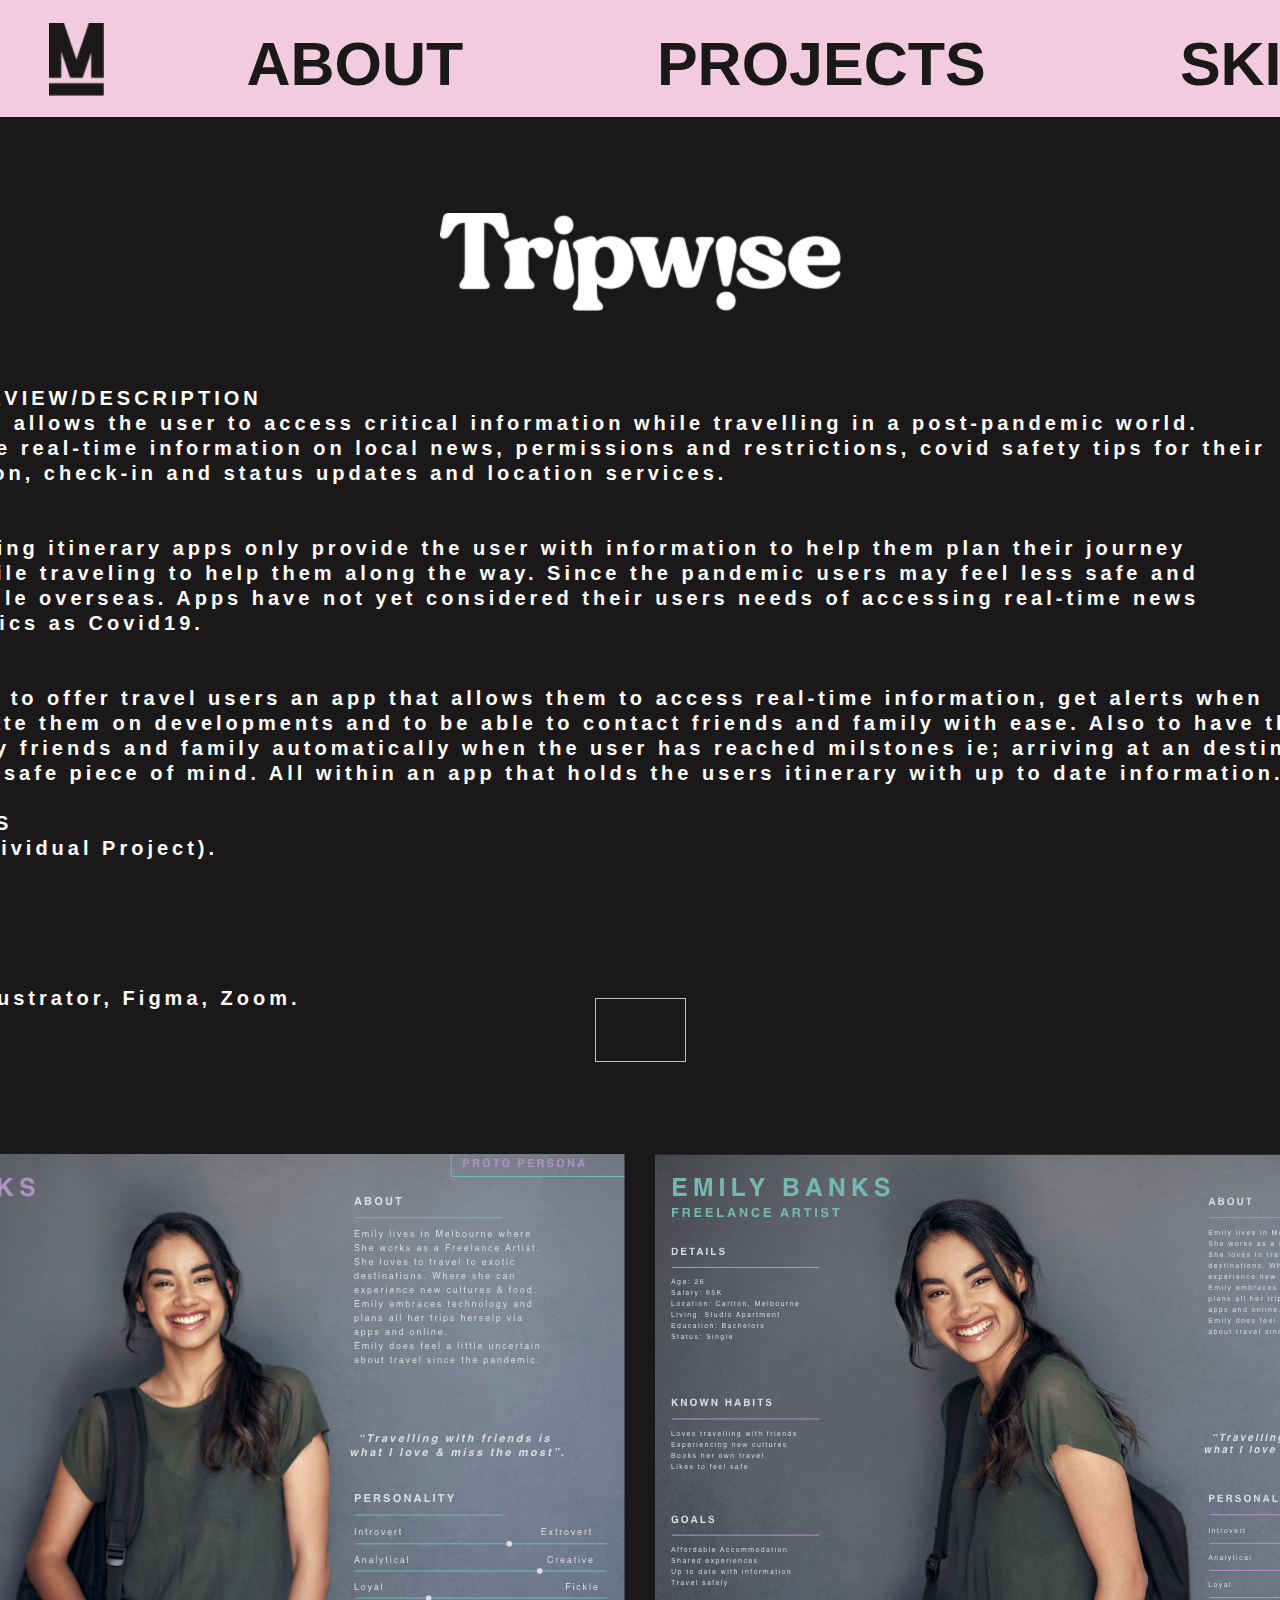
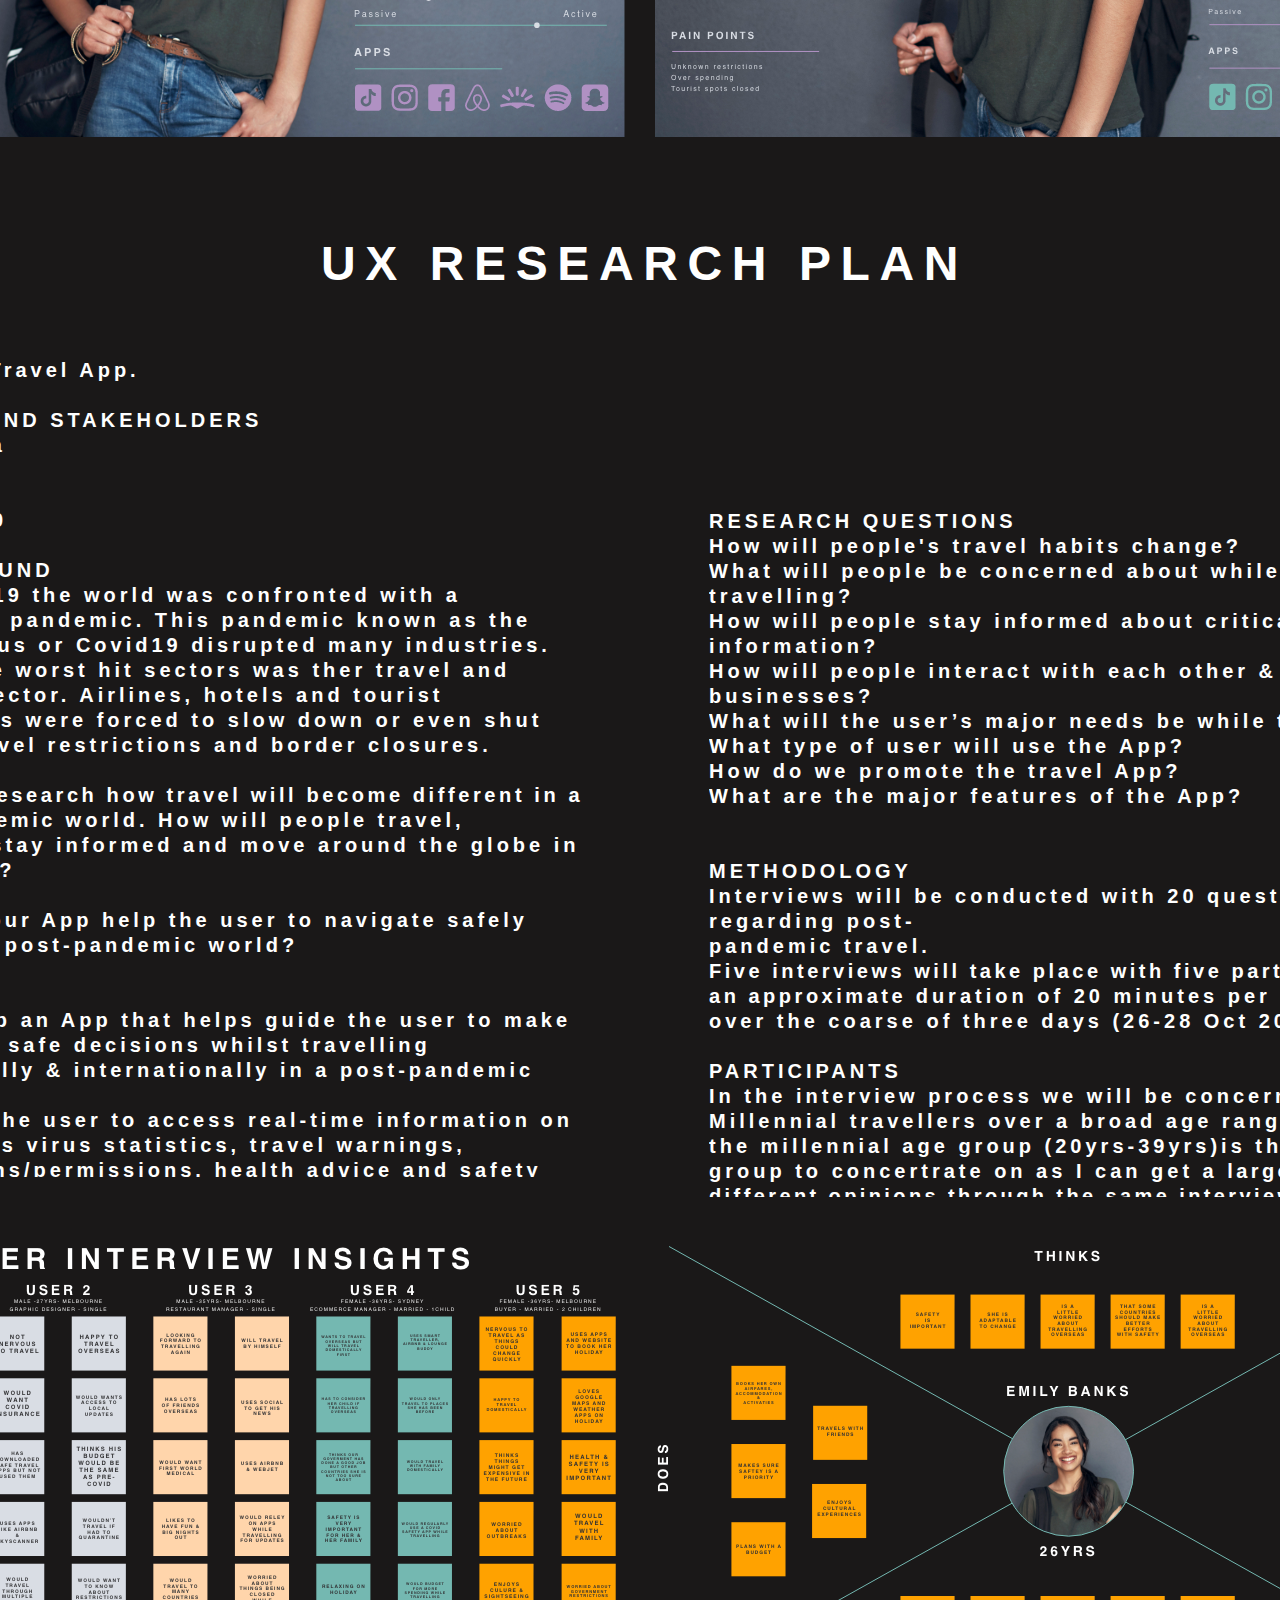
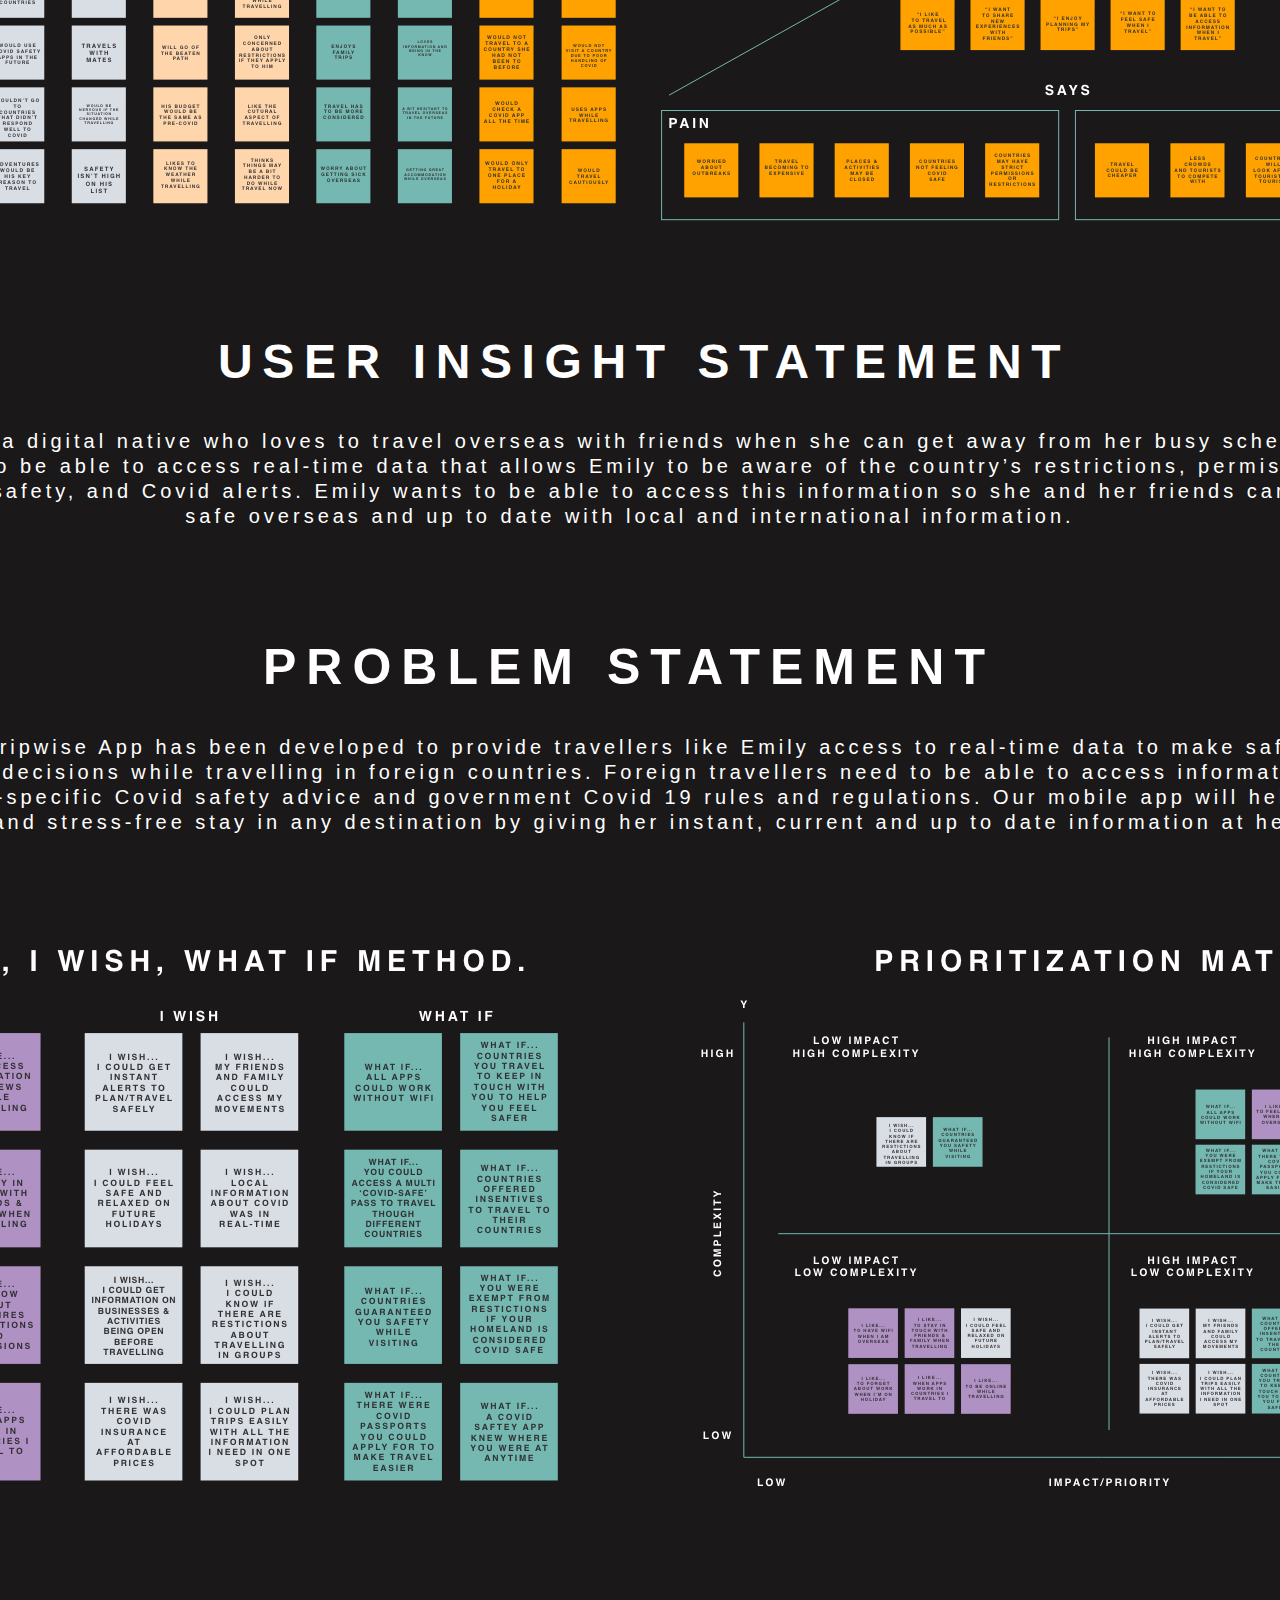
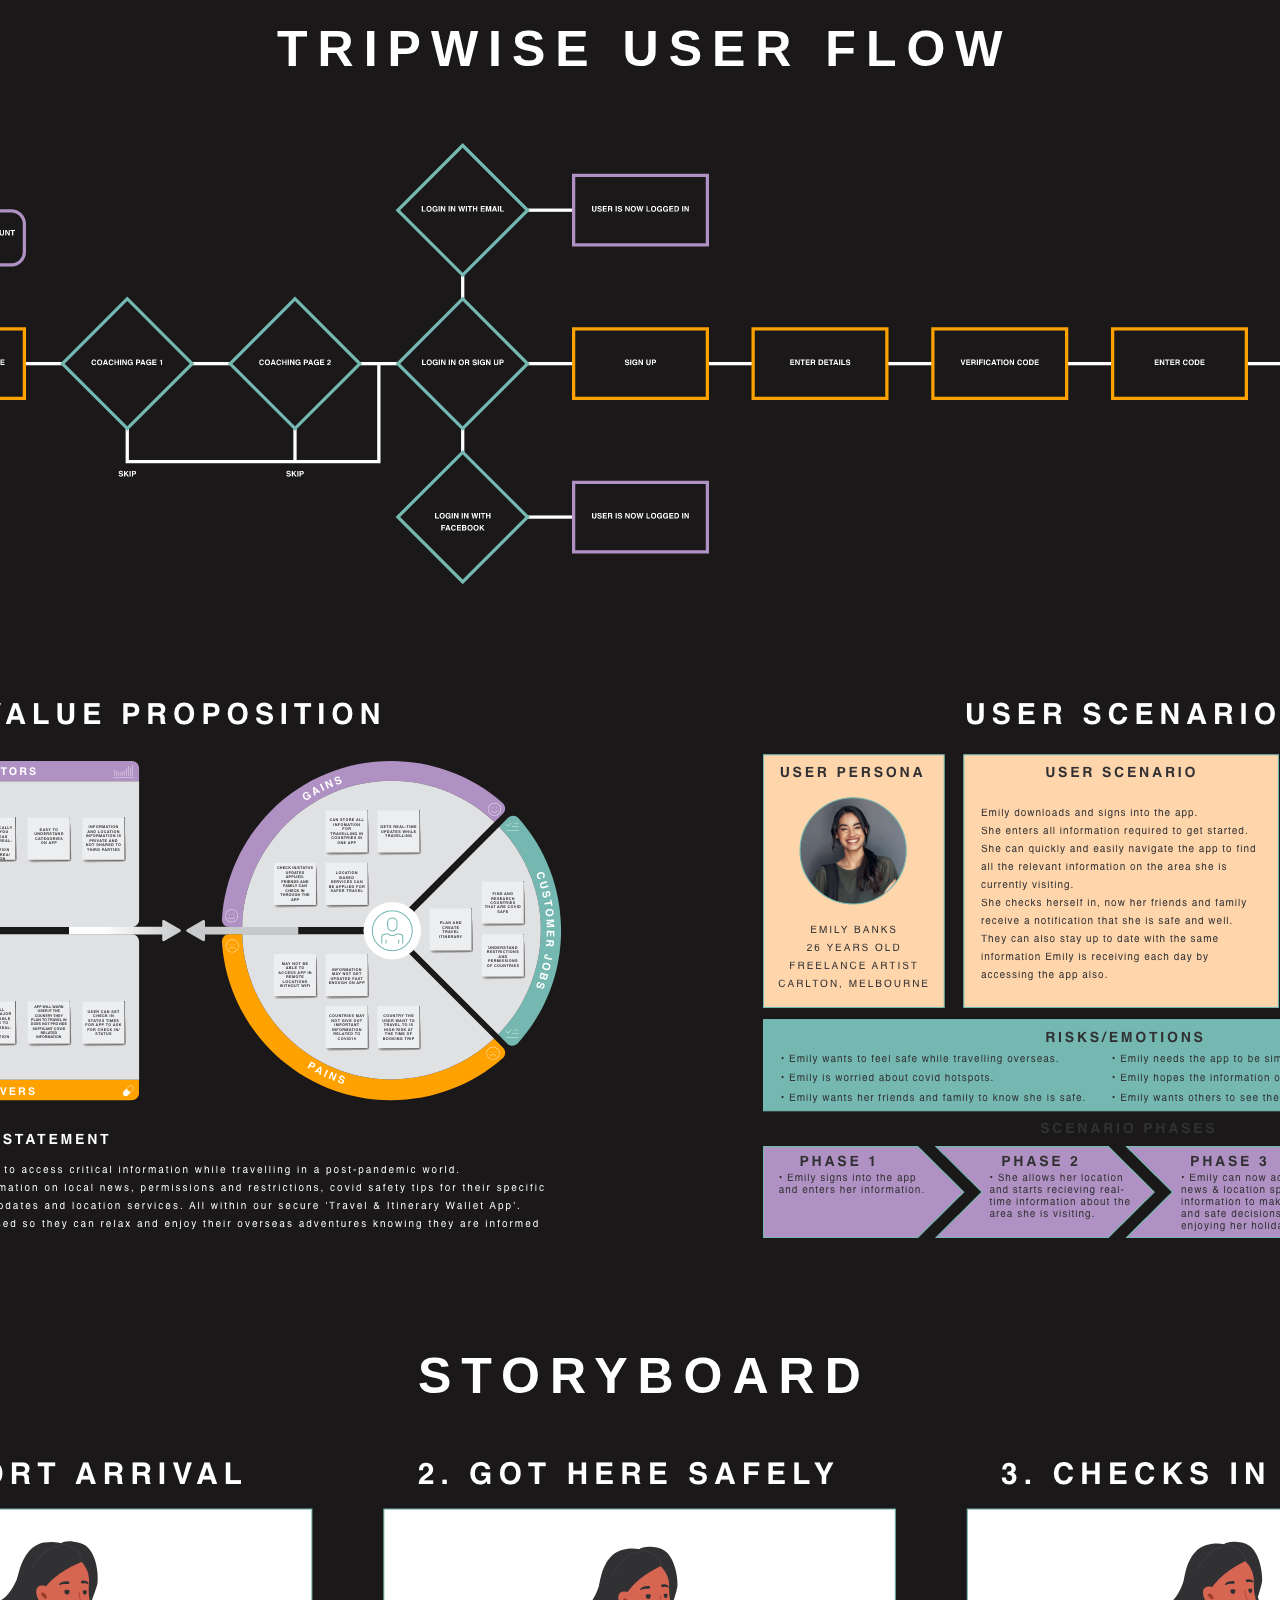
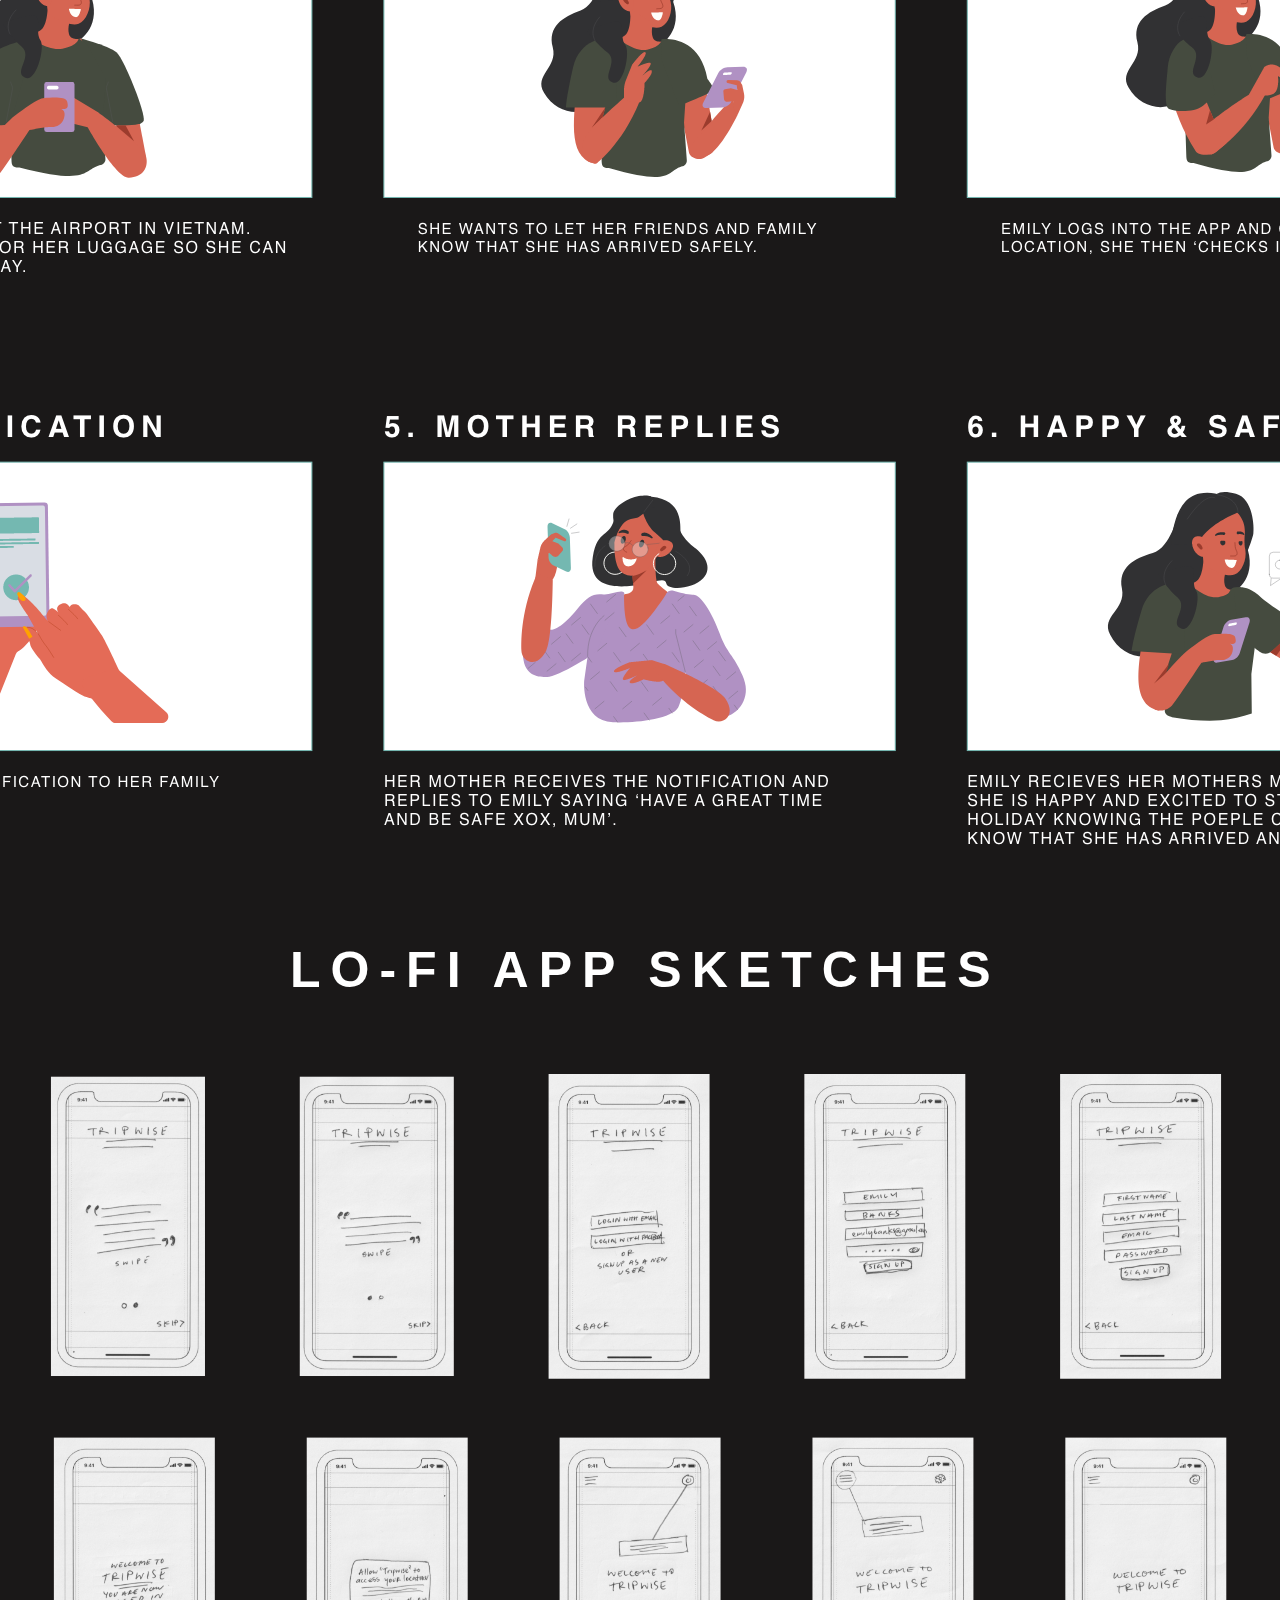
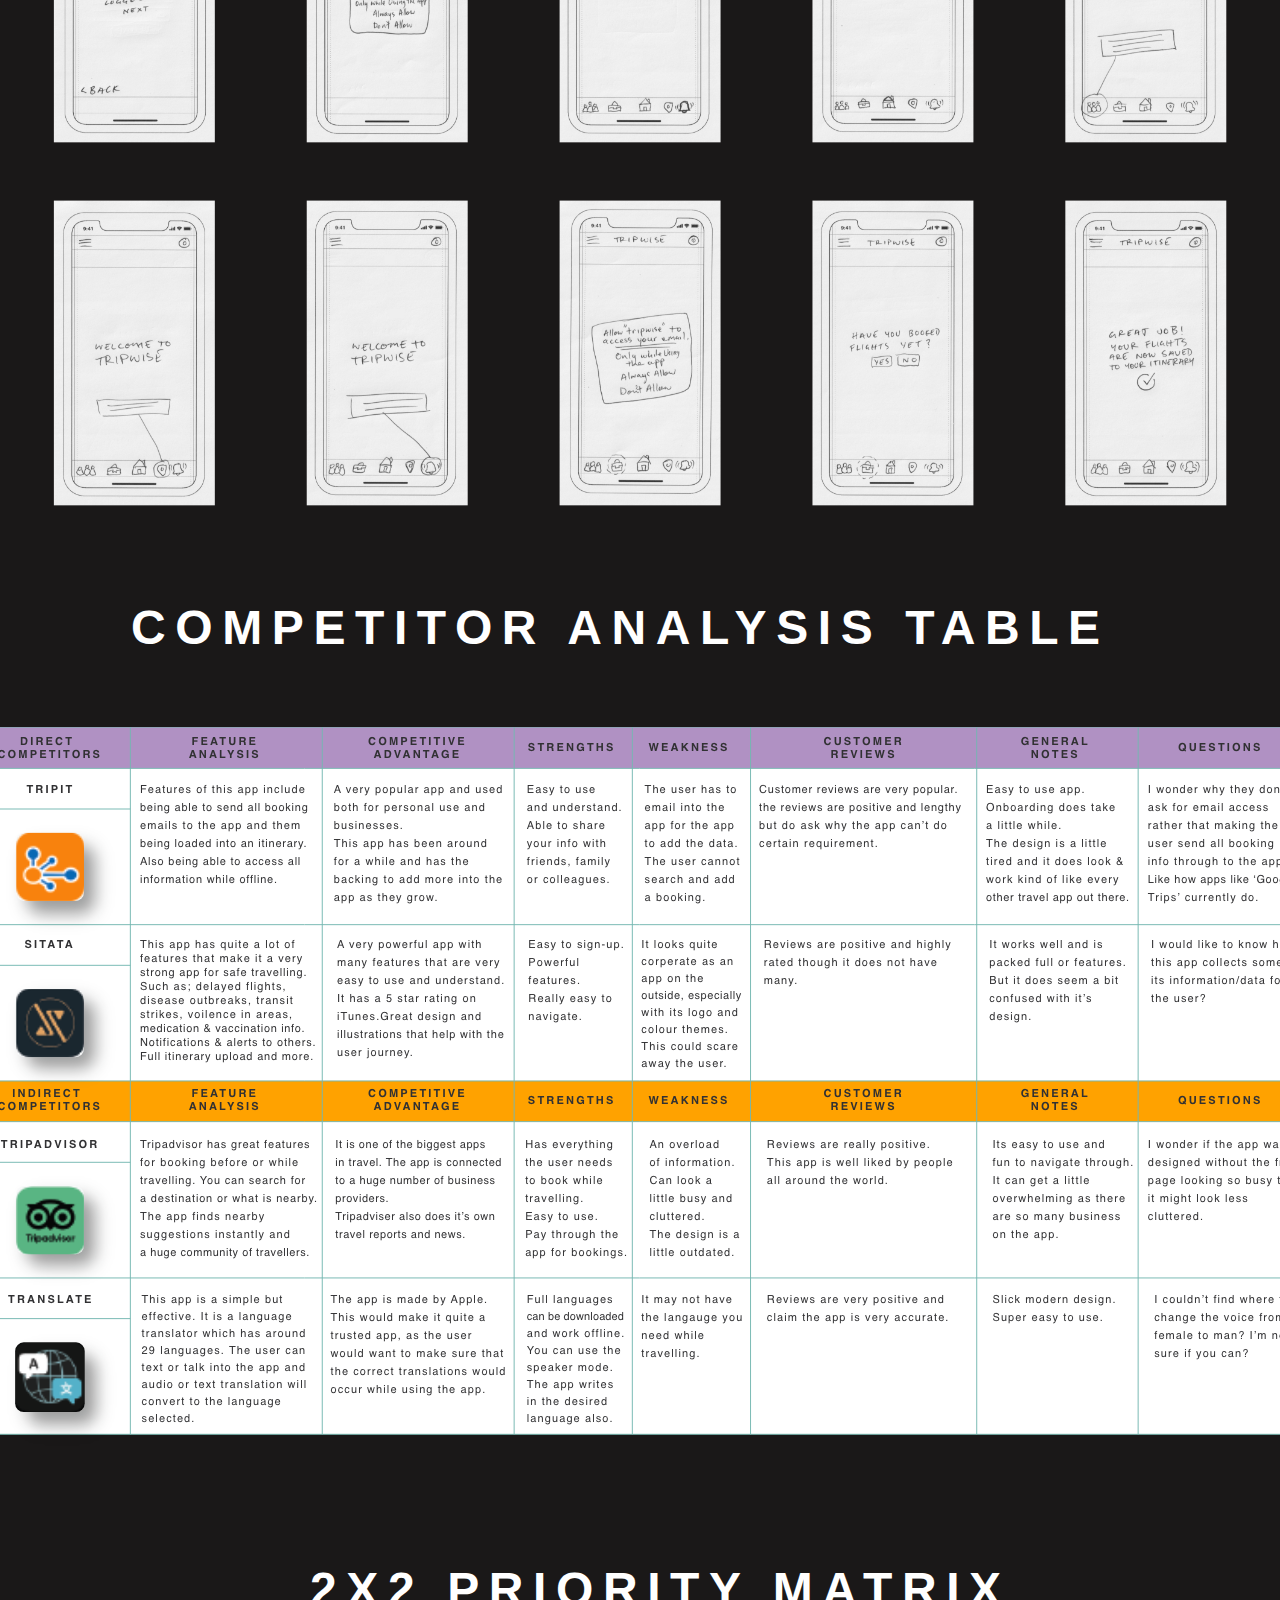
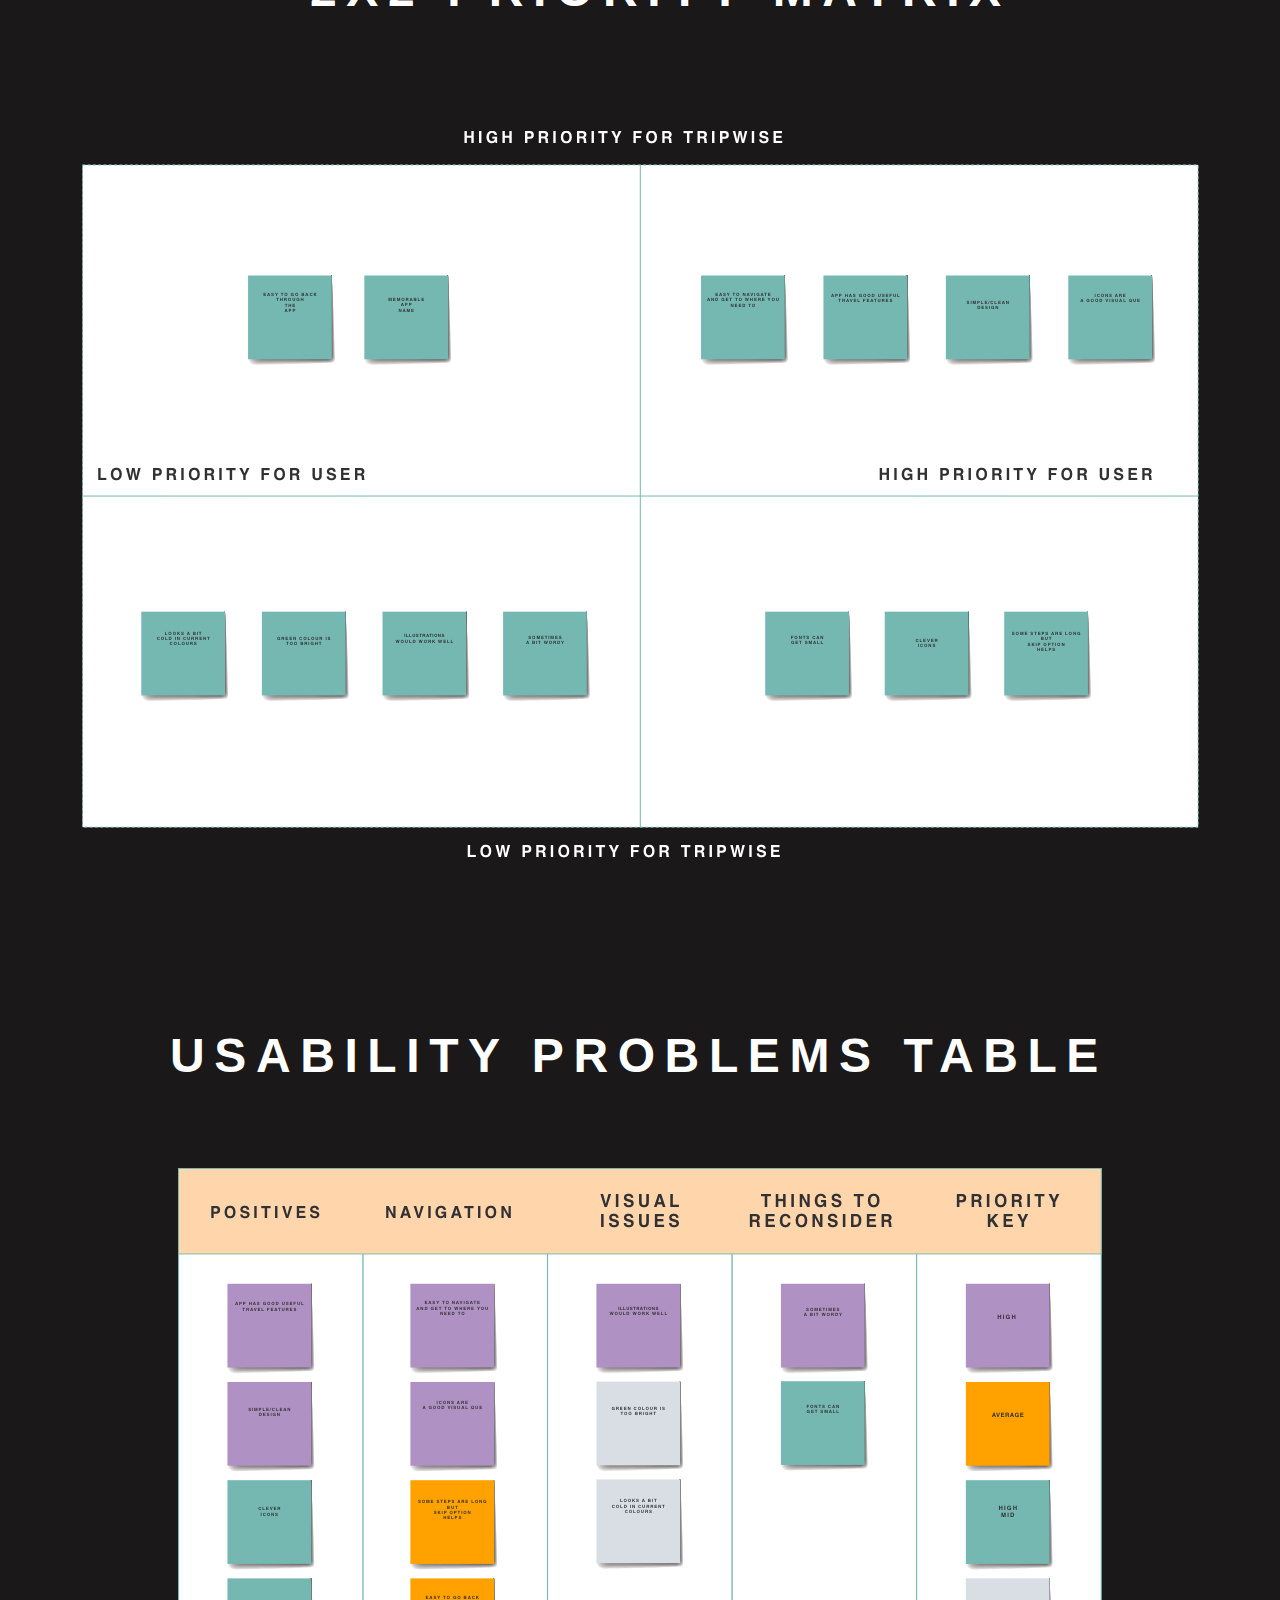
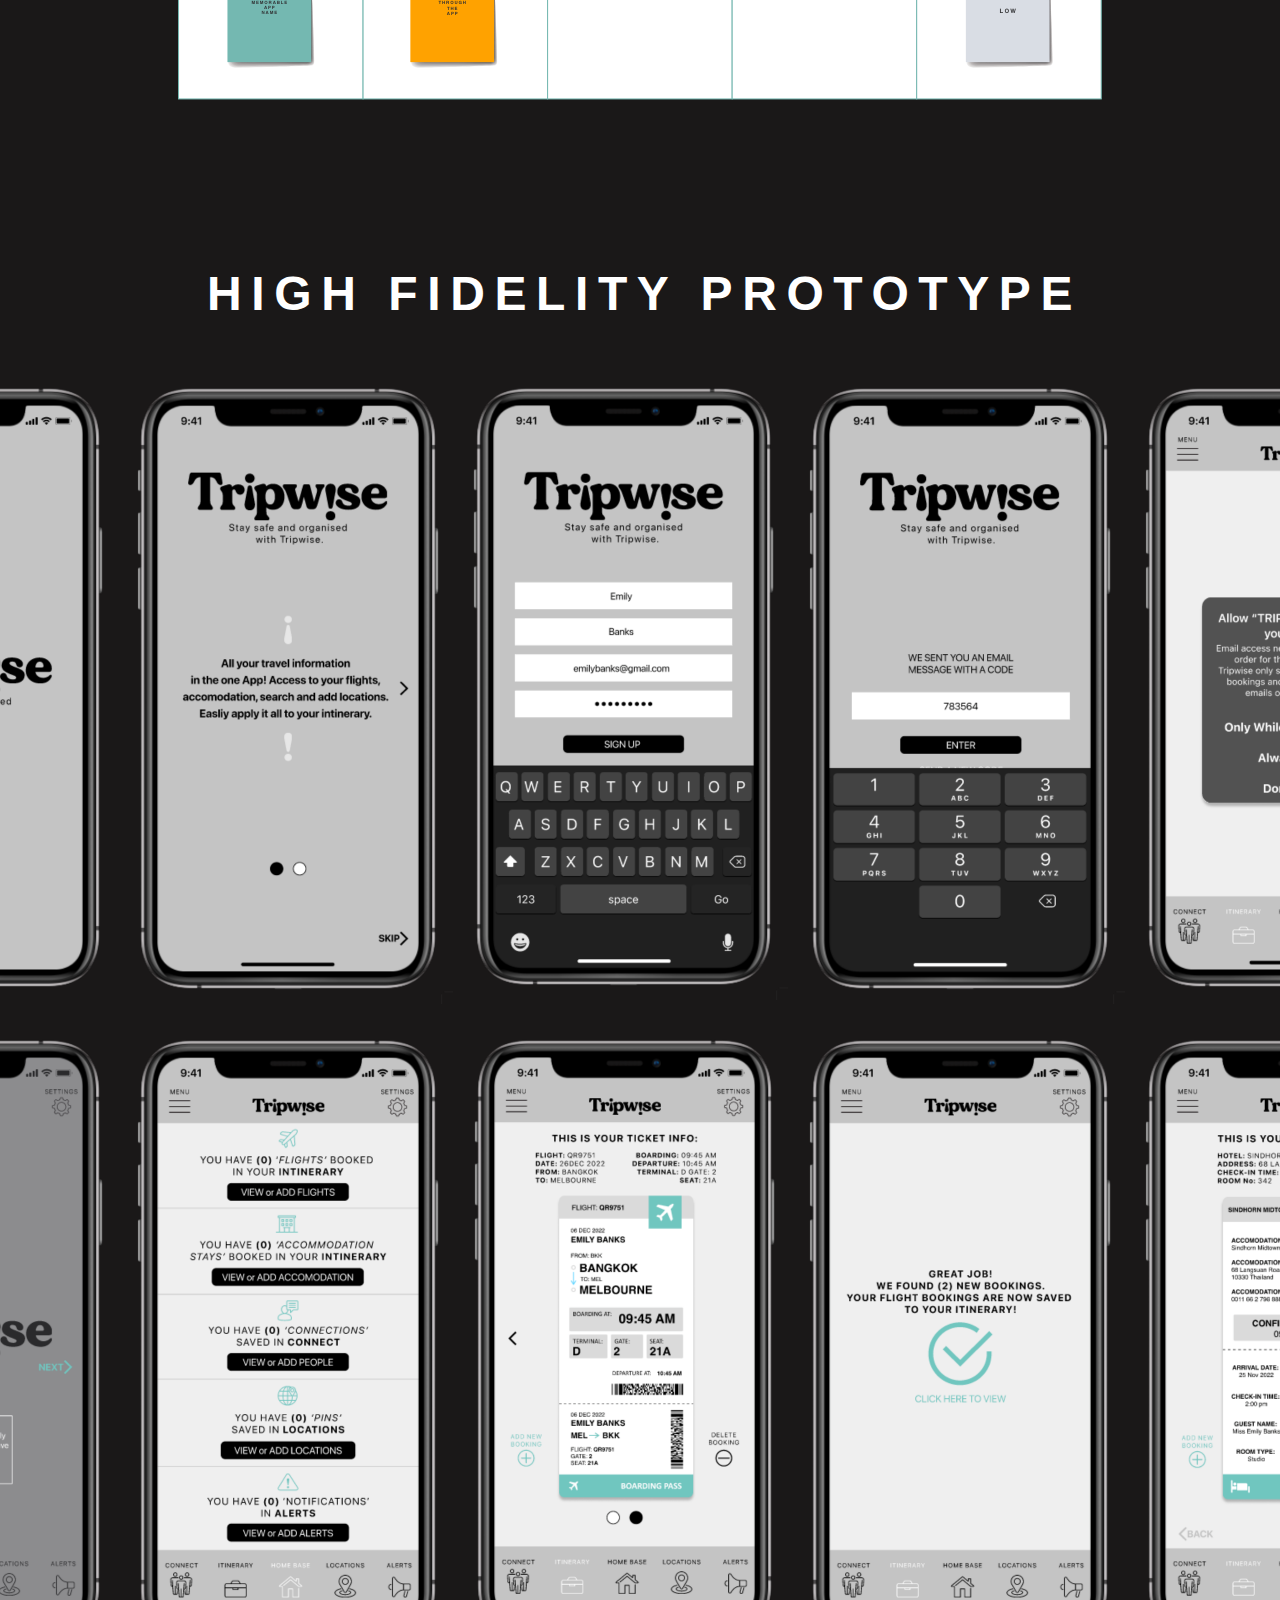
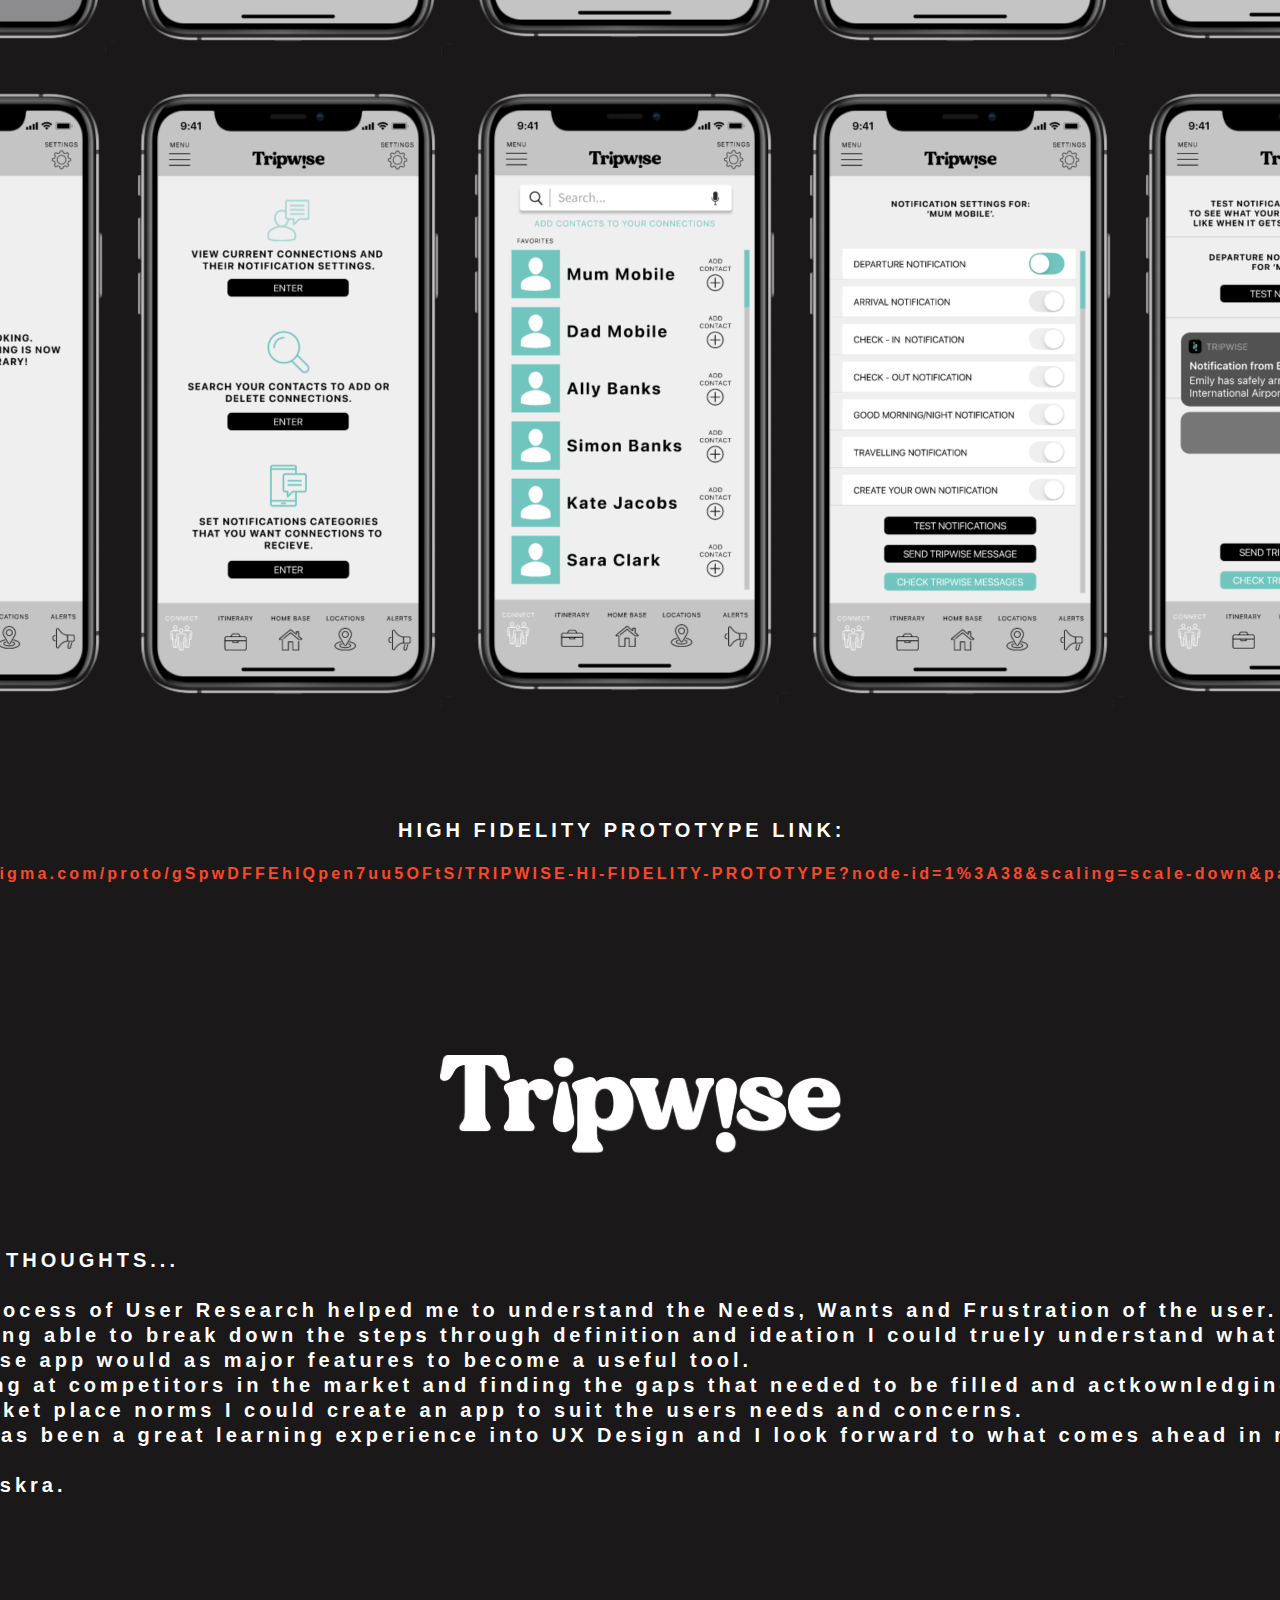
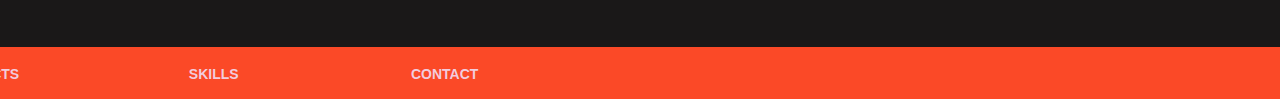
==== commit dc34acbc: "Update tripwise.html" ====
--- a/tripwise.html
+++ b/tripwise.html
@@ -11,39 +11,35 @@
         font-family: "Arial-Regular";
         font-style: normal;
         font-weight: 400;
-        src: url("https://anima-uploads.s3.amazonaws.com/5c58c99ae21217000c4e869b/arial.otf") format("opentype");
+        format("opentype");
       }
 
       @font-face {
         font-family: "Helvetica-BoldOblique";
         font-style: normal;
         font-weight: 700;
-        src: url("https://anima-uploads.s3.amazonaws.com/5c7cb745985a58000ca31558/Helvetica-BoldOblique.ttf")
-          format("truetype");
+        format("opentype");
       }
 
       @font-face {
         font-family: "Helvetica-Regular";
         font-style: normal;
         font-weight: 400;
-        src: url("https://anima-uploads.s3.amazonaws.com/5eae8edb379f4b2f41f99ab5/Helvetica_33244fbeea10f093ae87de7a994c3697.ttf")
-          format("truetype");
+        format("opentype");
       }
 
       @font-face {
         font-family: "Helvetica";
         font-style: normal;
         font-weight: 1 1000;
-        src: url("https://anima-uploads.s3.amazonaws.com/5eae8edb379f4b2f41f99ab5/Helvetica_33244fbeea10f093ae87de7a994c3697.ttf")
-          format("truetype");
+        format("opentype");
       }
 
       @font-face {
         font-family: "Helvetica-Bold";
         font-style: normal;
         font-weight: 700;
-        src: url("https://anima-uploads.s3.amazonaws.com/5c5ae8b04a6c4e00097c3ec2/Helvetica-Bold.ttf")
-          format("truetype");
+        format("opentype");
       }
 
       .component-wrapper a,
@@ -223,7 +219,7 @@
         font-family: "Helvetica-BoldOblique";
         font-style: normal;
         font-weight: 700;
-        src: url("https://anima-uploads.s3.amazonaws.com/5c7cb745985a58000ca31558/Helvetica-BoldOblique.ttf")
+        src: 
           format("truetype");
       }
 
@@ -231,7 +227,7 @@
         font-family: "Helvetica-Regular";
         font-style: normal;
         font-weight: 400;
-        src: url("https://anima-uploads.s3.amazonaws.com/5eae8edb379f4b2f41f99ab5/Helvetica_33244fbeea10f093ae87de7a994c3697.ttf")
+        
           format("truetype");
       }
 
@@ -239,7 +235,7 @@
         font-family: "Helvetica";
         font-style: normal;
         font-weight: 1 1000;
-        src: url("https://anima-uploads.s3.amazonaws.com/5eae8edb379f4b2f41f99ab5/Helvetica_33244fbeea10f093ae87de7a994c3697.ttf")
+        s
           format("truetype");
       }
 
@@ -247,8 +243,7 @@
         font-family: "Helvetica-Bold";
         font-style: normal;
         font-weight: 700;
-        src: url("https://anima-uploads.s3.amazonaws.com/5c5ae8b04a6c4e00097c3ec2/Helvetica-Bold.ttf")
-          format("truetype");
+        
       }
       * {
         box-sizing: border-box;
@@ -341,7 +336,7 @@
         --white: rgba(255, 255, 255, 1);
       }
     </style>
-    <meta name="author" content="AnimaApp.com - Design to code, Automated." />
+    
   </head>
   <body style="margin: 0; background: rgba(255, 255, 255, 1)">
     <input type="hidden" id="anPageName" name="page" value="tripwise" />
@@ -512,7 +507,7 @@
           <img
             width="100%"
             height="100%"
-            src="https://anima-uploads.s3.amazonaws.com/projects/605b1d5c502207e542537d33/files/chevron-2x-1-1x-copy.gif"
+            
           />
         </div>
         <div class="lo-fi-app-sketches-C61RwL helvetica-bold-white-50px">LO-FI APP SKETCHES</div>
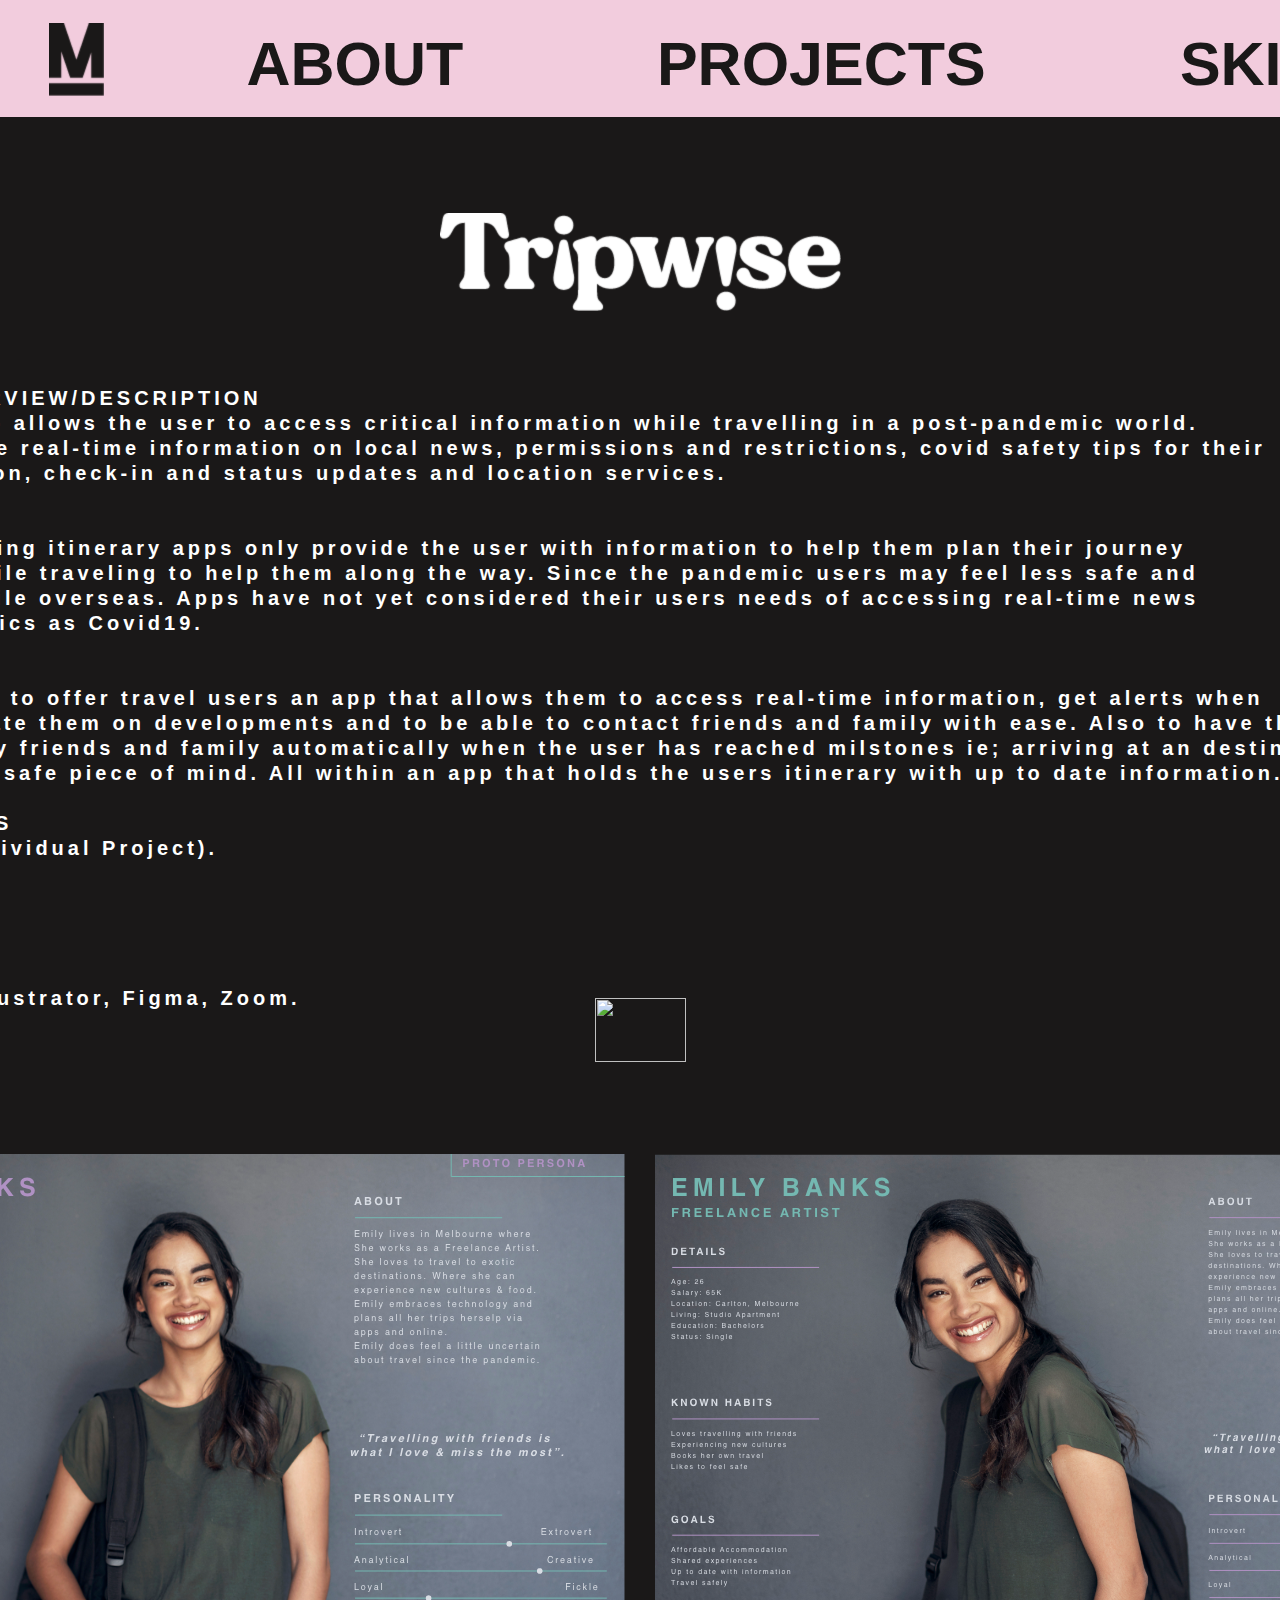
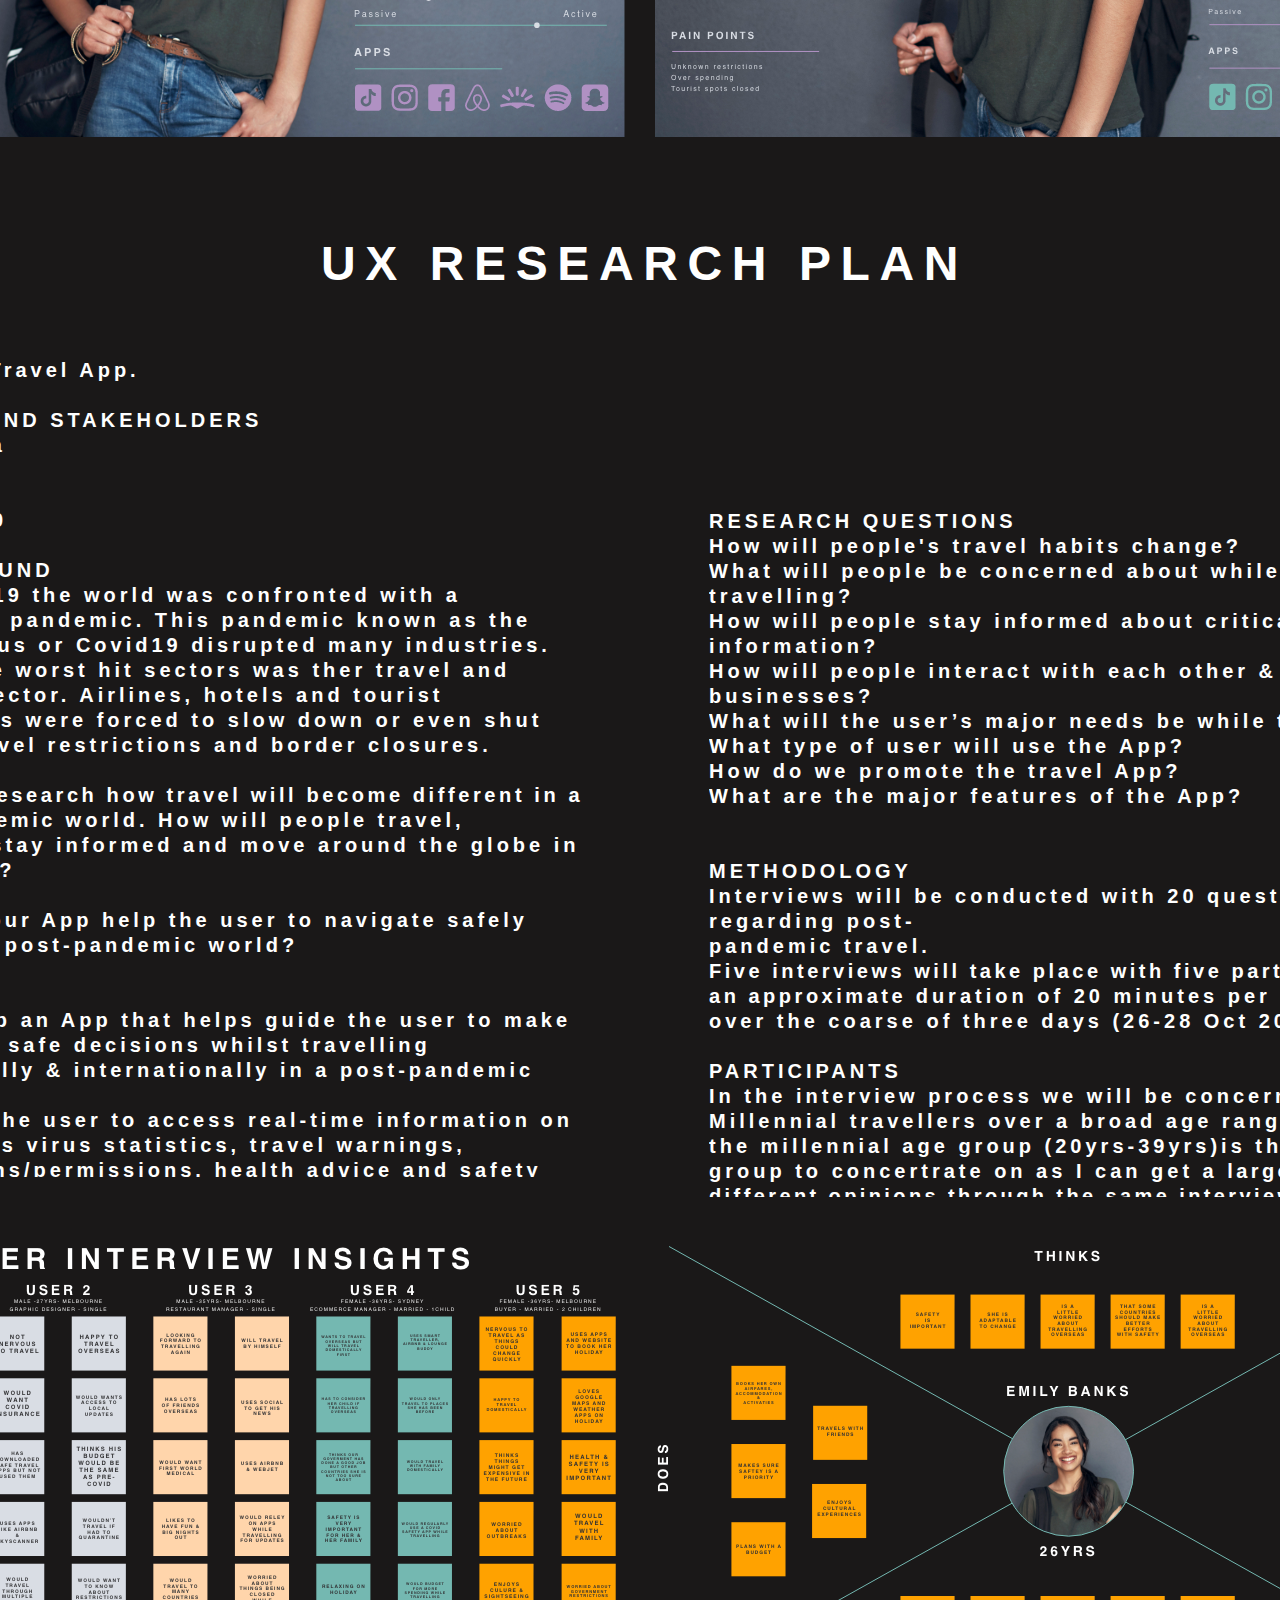
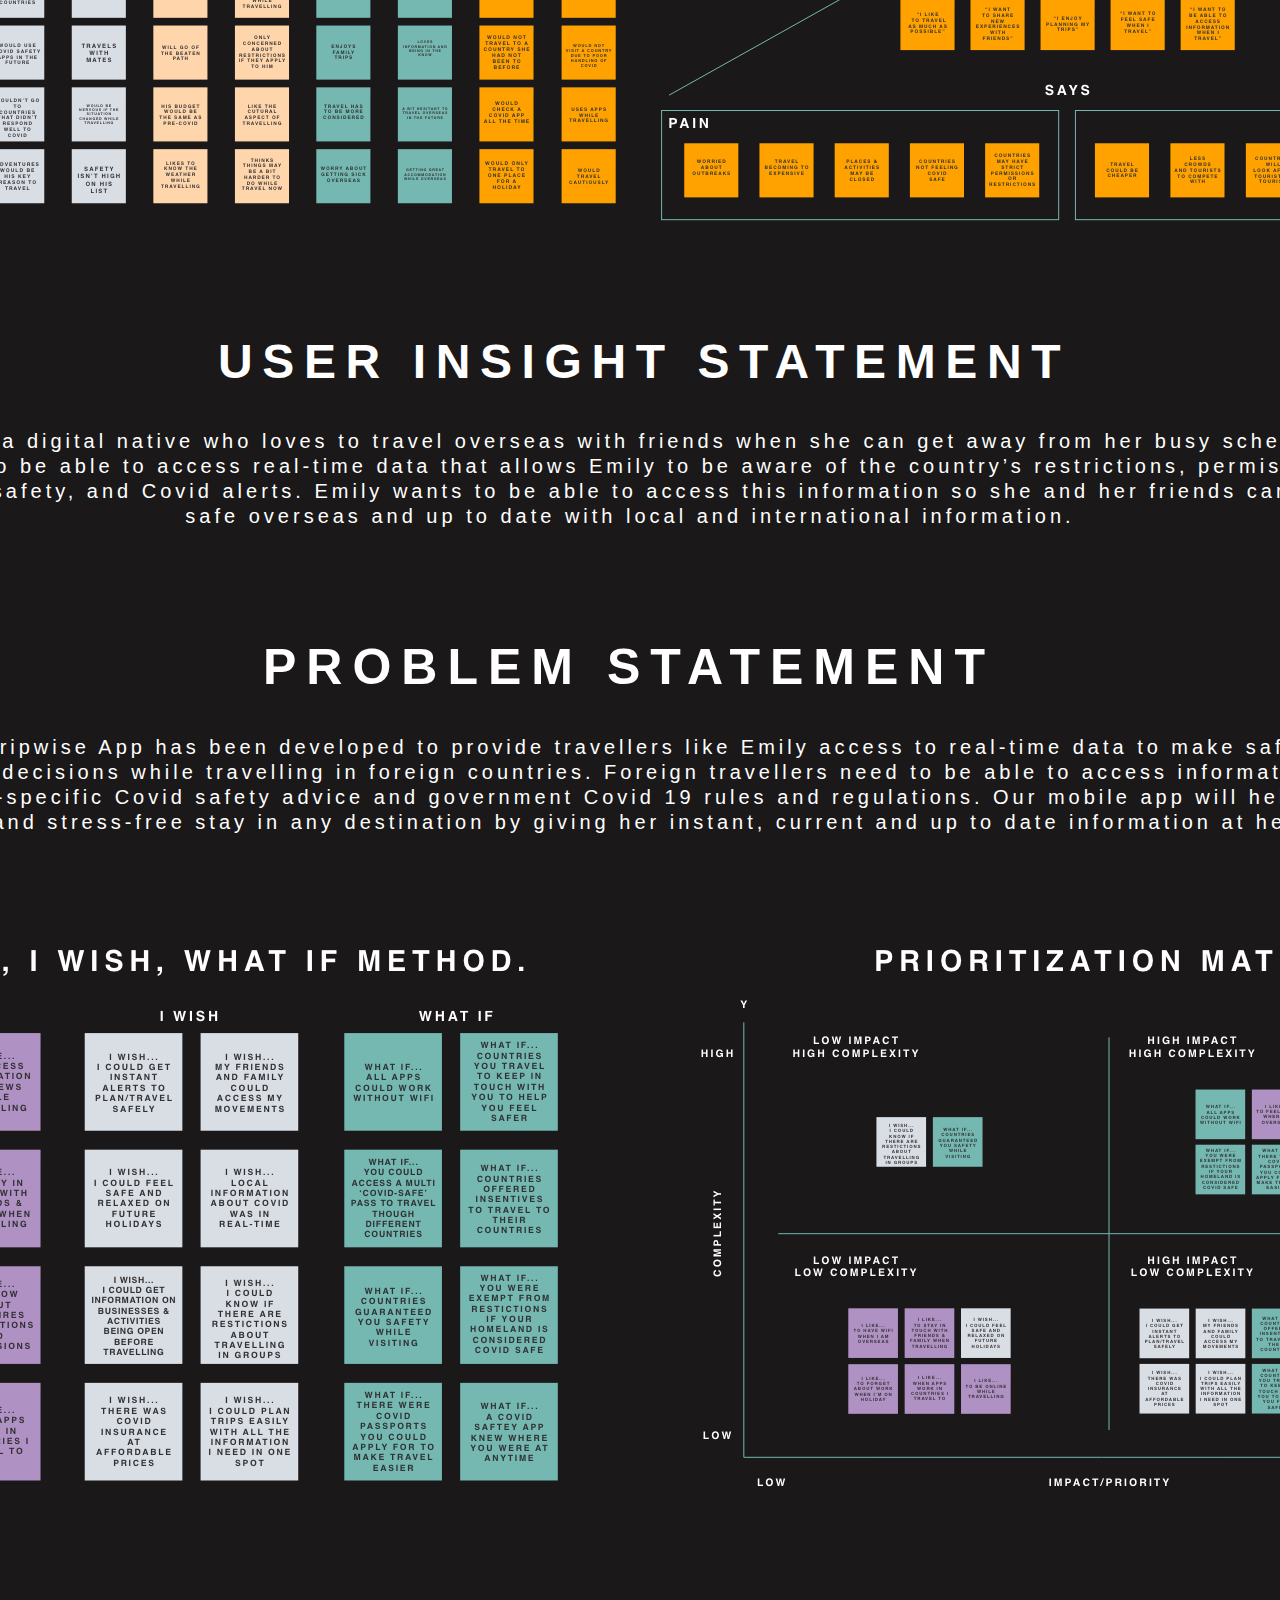
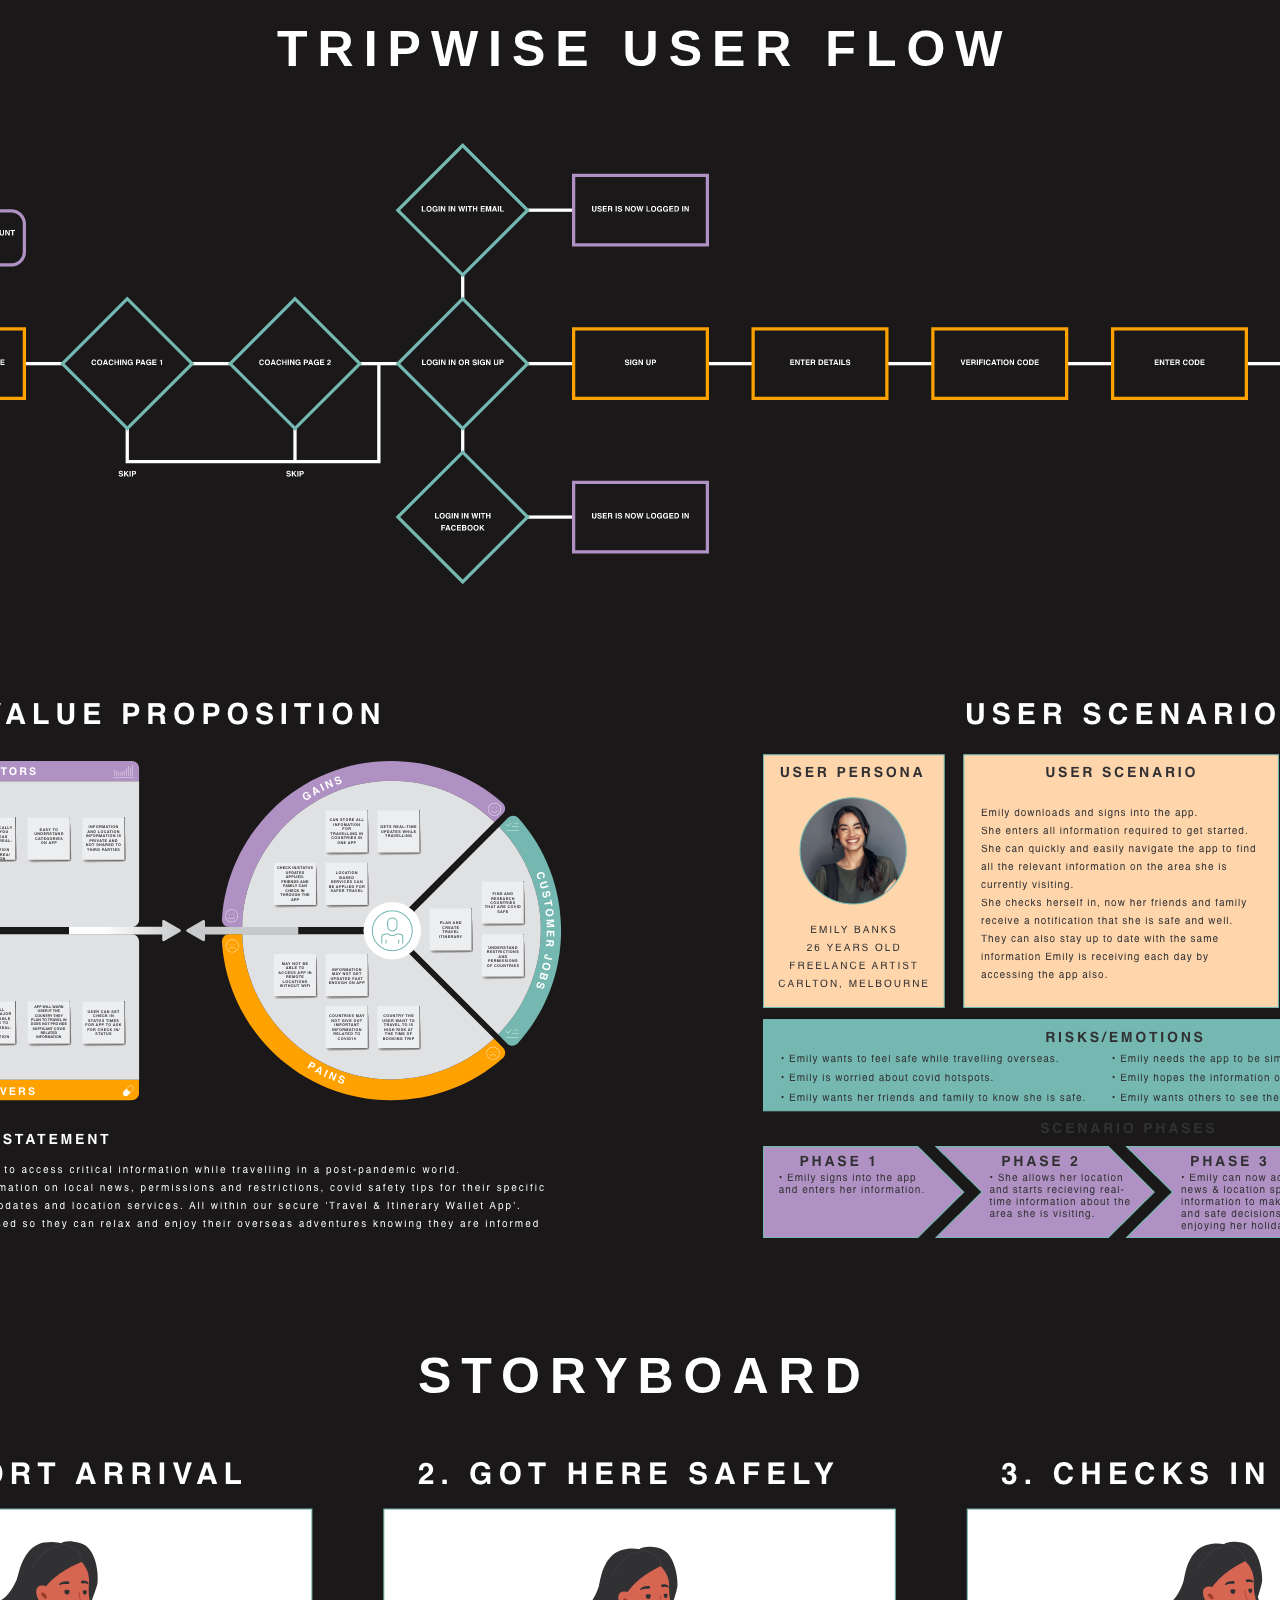
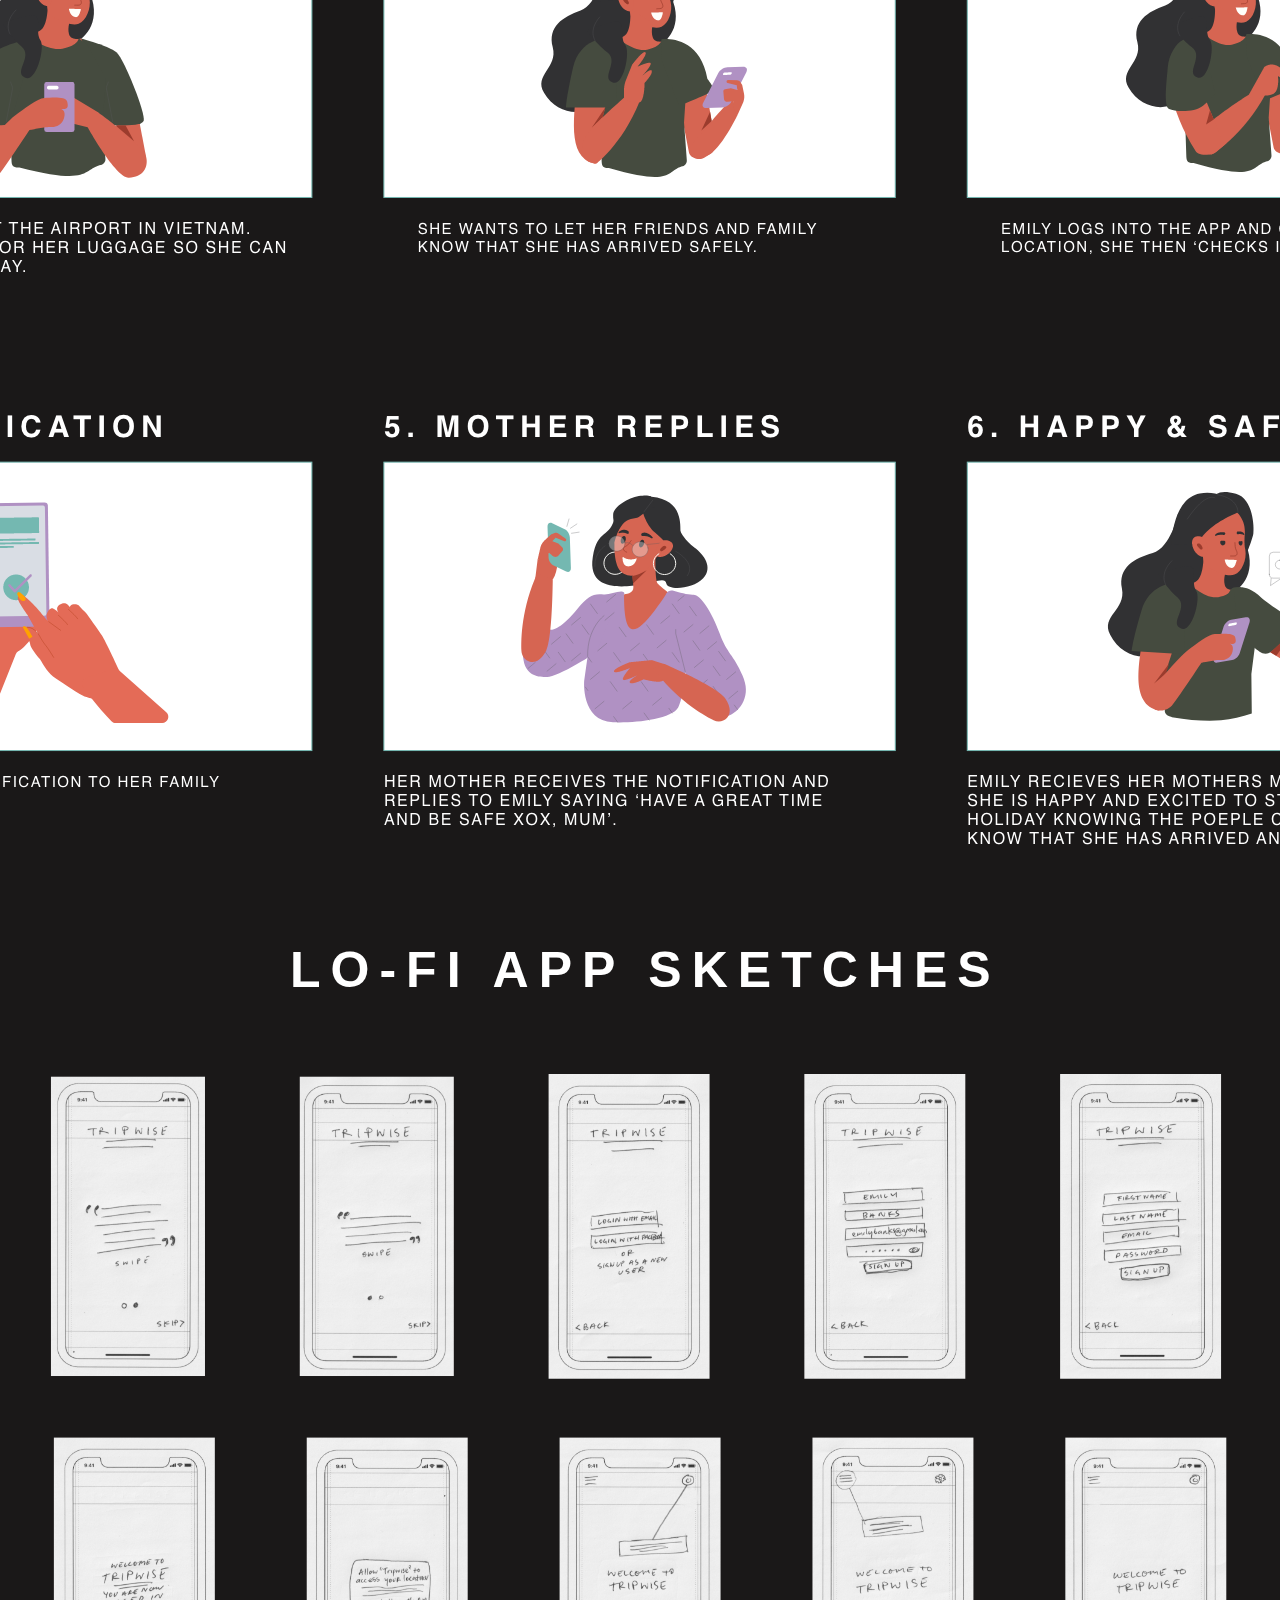
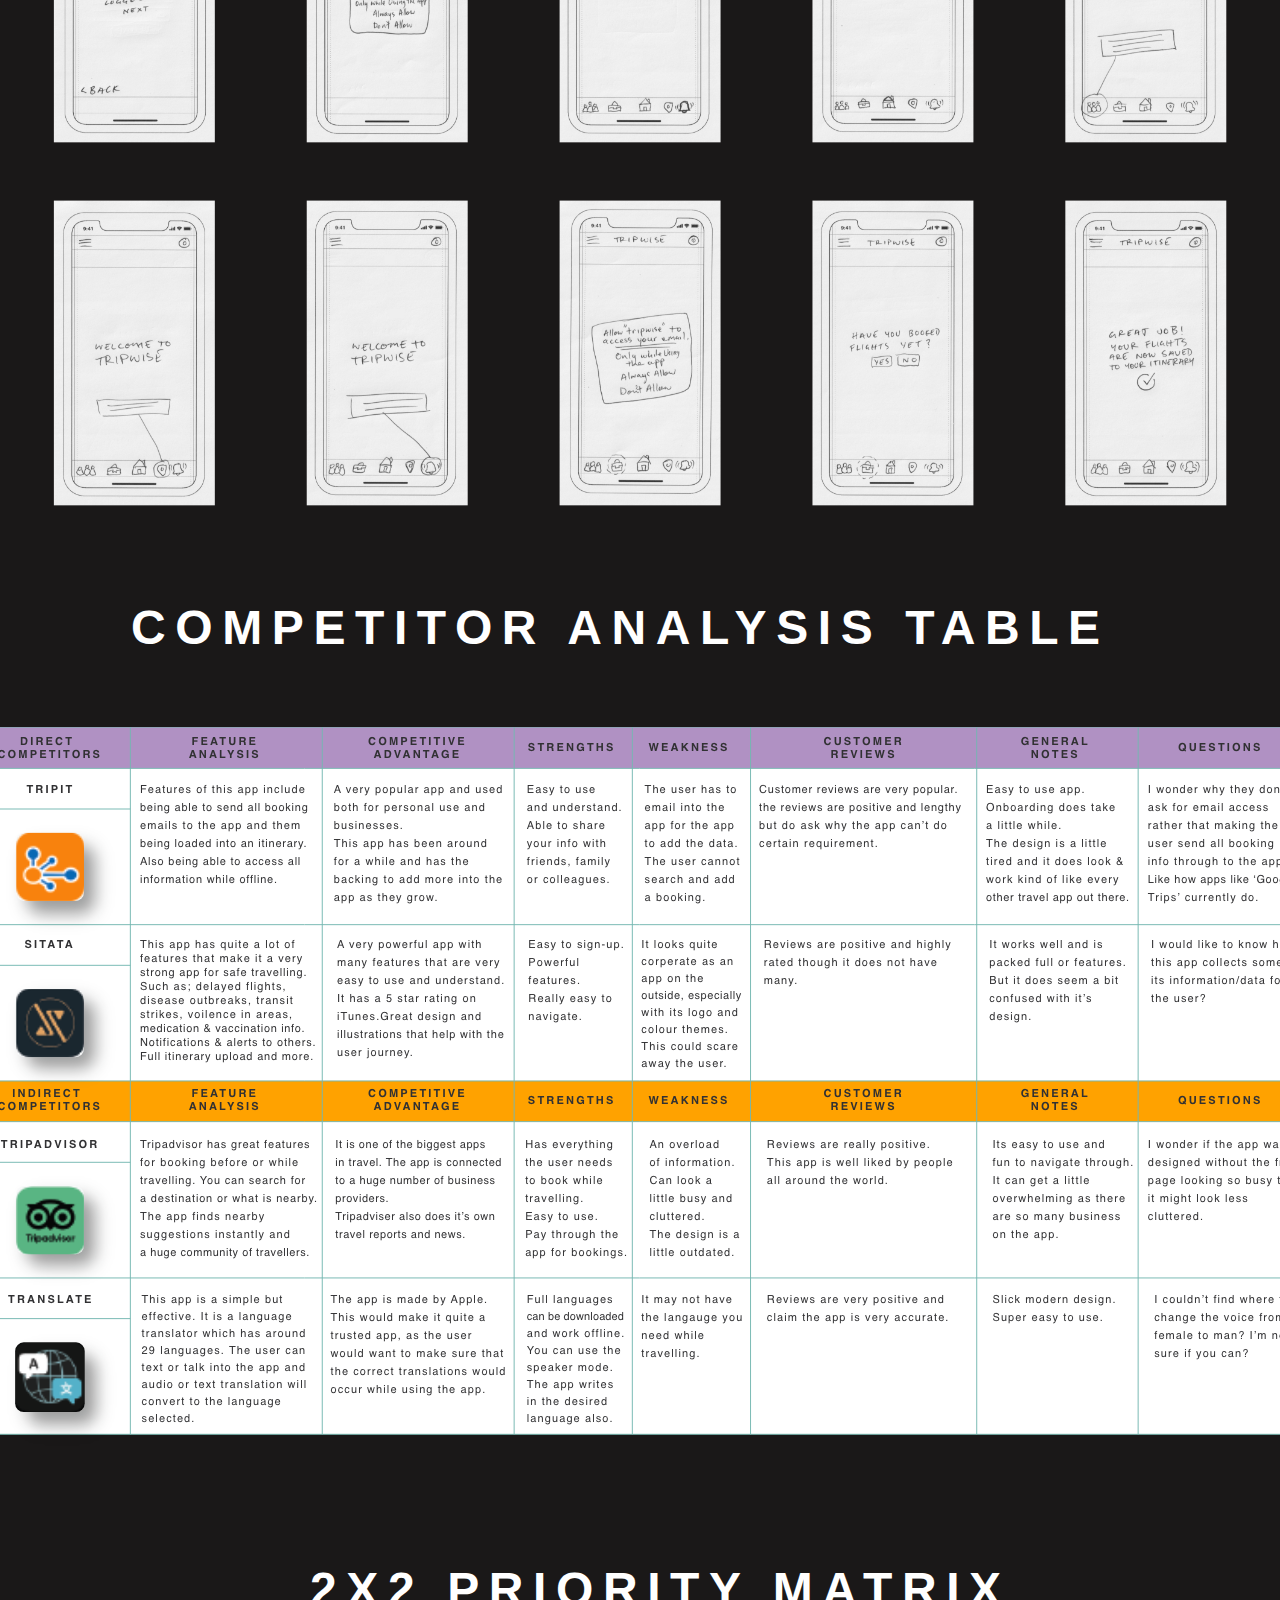
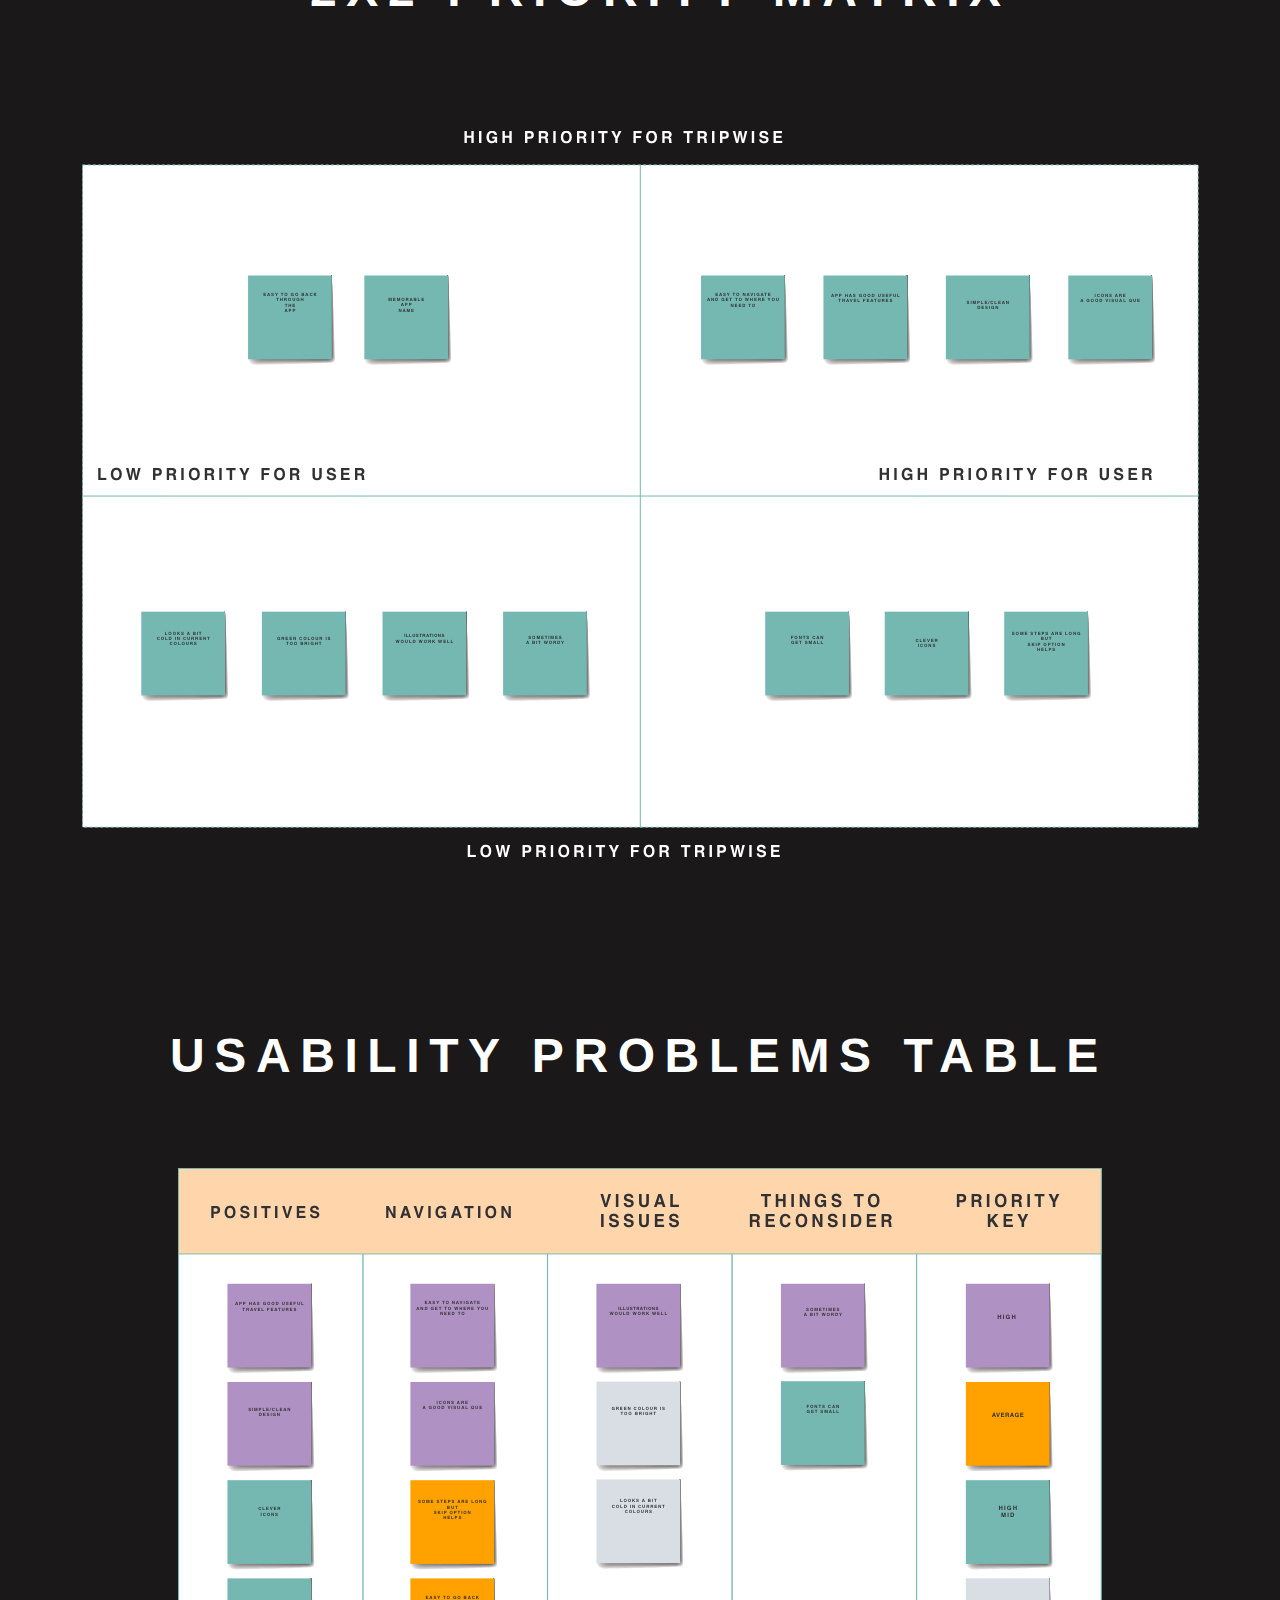
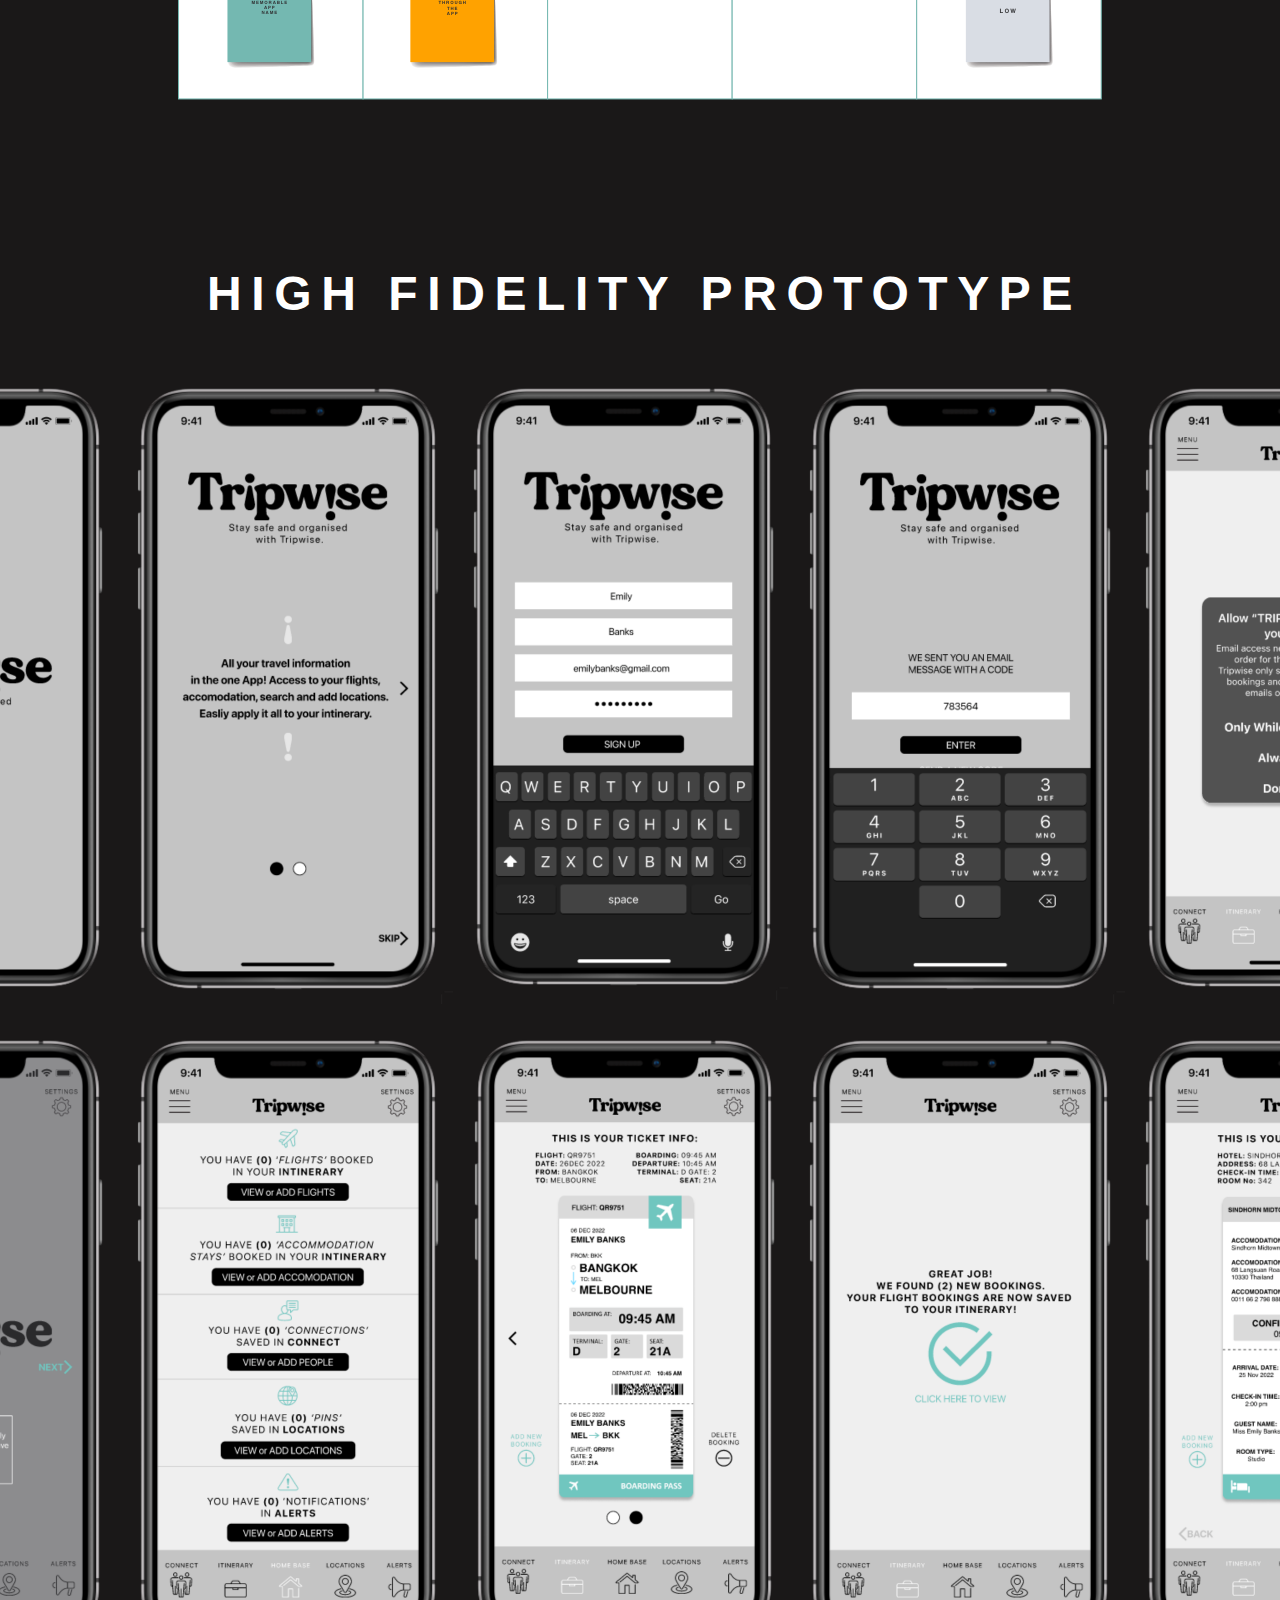
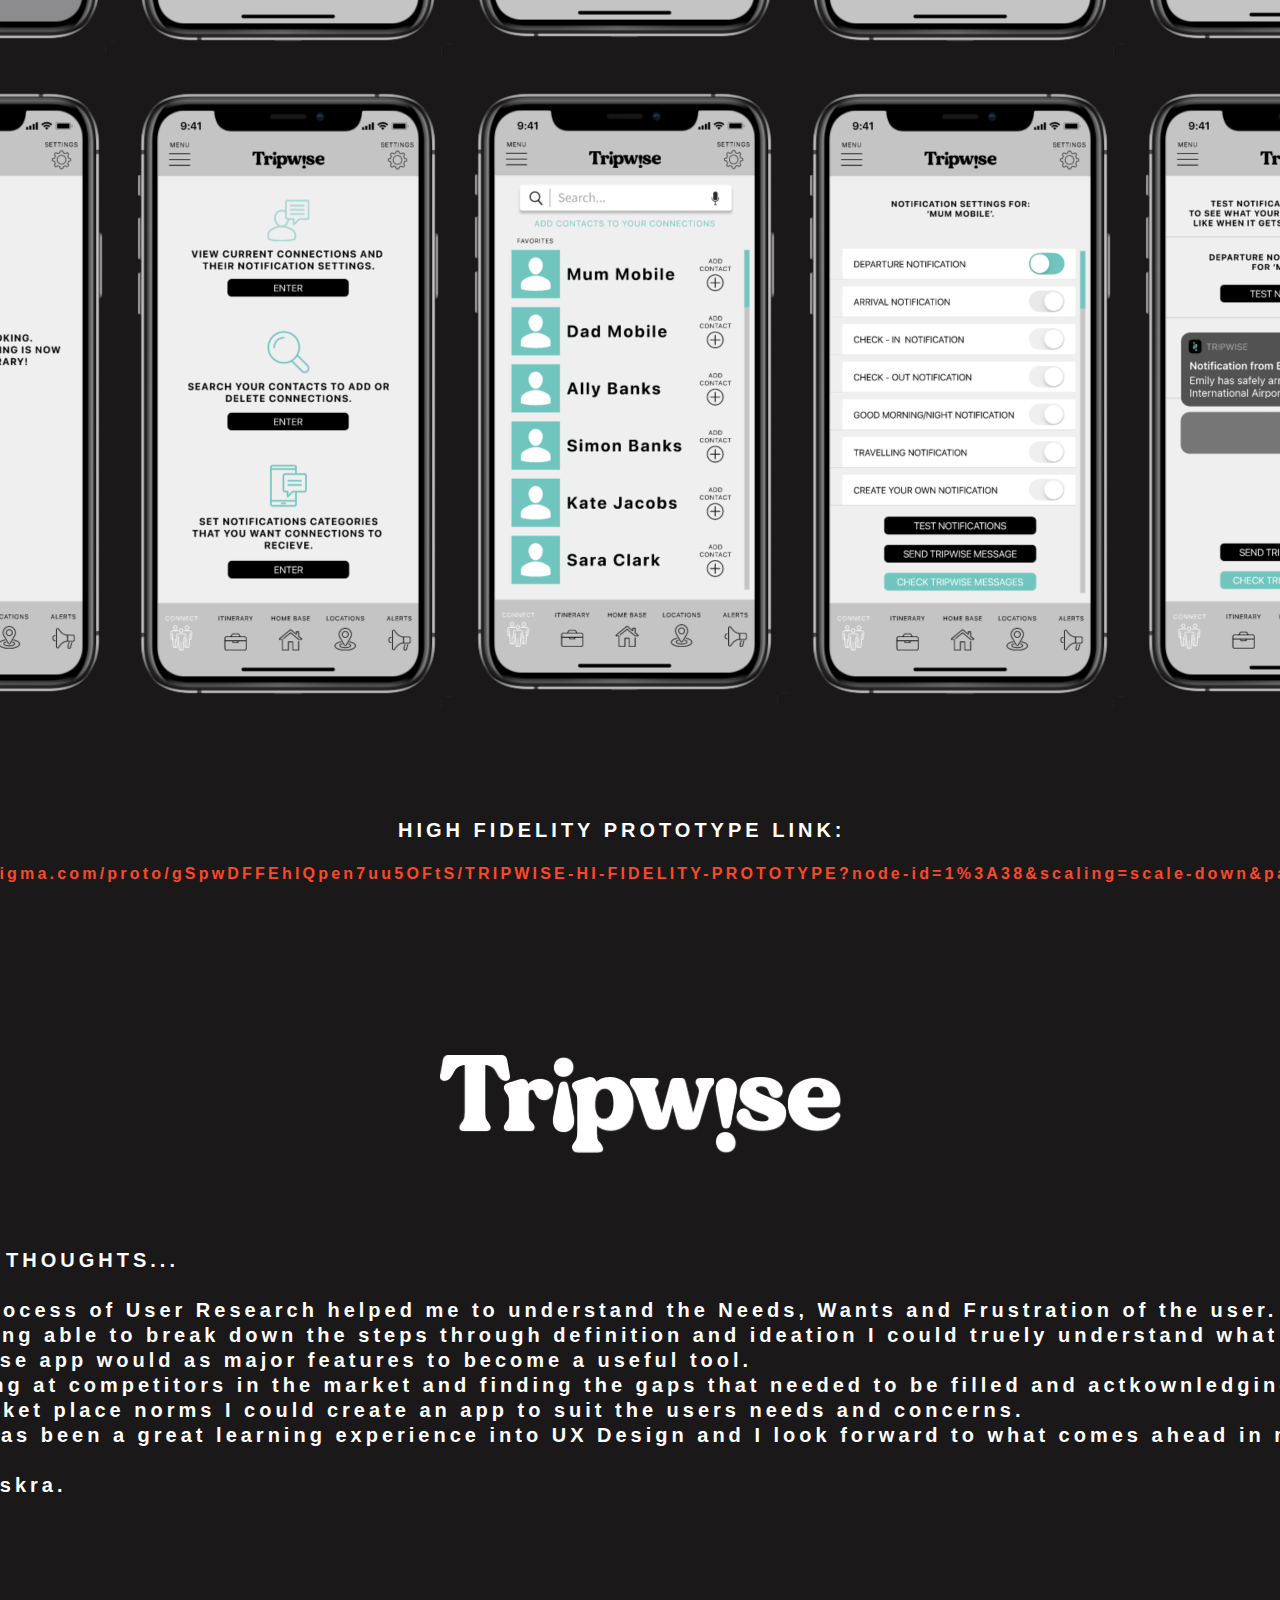
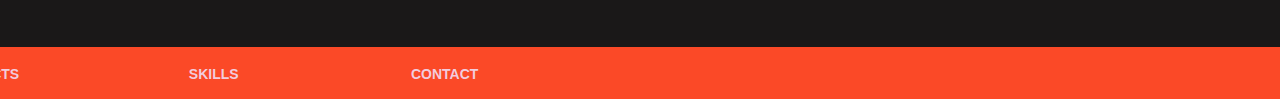
==== commit 2173d10c: "Update tripwise.html" ====
--- a/tripwise.html
+++ b/tripwise.html
@@ -3,6 +3,7 @@
   <head>
     <meta charset="UTF-8" />
     <meta name="viewport" content="width=1920, maximum-scale=1.0" />
+
     <meta name="og:type" content="website" />
     <meta name="twitter:card" content="photo" />
     <link rel="stylesheet" type="text/css" href="css/tripwise.css" />
@@ -219,7 +220,7 @@
         font-family: "Helvetica-BoldOblique";
         font-style: normal;
         font-weight: 700;
-        src: 
+        src: url("https://anima-uploads.s3.amazonaws.com/5c7cb745985a58000ca31558/Helvetica-BoldOblique.ttf")
           format("truetype");
       }
 
@@ -227,7 +228,7 @@
         font-family: "Helvetica-Regular";
         font-style: normal;
         font-weight: 400;
-        
+        src: url("https://anima-uploads.s3.amazonaws.com/5eae8edb379f4b2f41f99ab5/Helvetica_33244fbeea10f093ae87de7a994c3697.ttf")
           format("truetype");
       }
 
@@ -235,7 +236,7 @@
         font-family: "Helvetica";
         font-style: normal;
         font-weight: 1 1000;
-        s
+        src: url("https://anima-uploads.s3.amazonaws.com/5eae8edb379f4b2f41f99ab5/Helvetica_33244fbeea10f093ae87de7a994c3697.ttf")
           format("truetype");
       }
 
@@ -243,7 +244,8 @@
         font-family: "Helvetica-Bold";
         font-style: normal;
         font-weight: 700;
-        
+        src: url("https://anima-uploads.s3.amazonaws.com/5c5ae8b04a6c4e00097c3ec2/Helvetica-Bold.ttf")
+          format("truetype");
       }
       * {
         box-sizing: border-box;
@@ -336,7 +338,7 @@
         --white: rgba(255, 255, 255, 1);
       }
     </style>
-    
+    <meta name="author" content="AnimaApp.com - Design to code, Automated." />
   </head>
   <body style="margin: 0; background: rgba(255, 255, 255, 1)">
     <input type="hidden" id="anPageName" name="page" value="tripwise" />
@@ -507,7 +509,7 @@
           <img
             width="100%"
             height="100%"
-            
+            src="https://anima-uploads.s3.amazonaws.com/projects/605b1d5c502207e542537d33/files/chevron-2x-1-1x-copy.gif"
           />
         </div>
         <div class="lo-fi-app-sketches-C61RwL helvetica-bold-white-50px">LO-FI APP SKETCHES</div>
